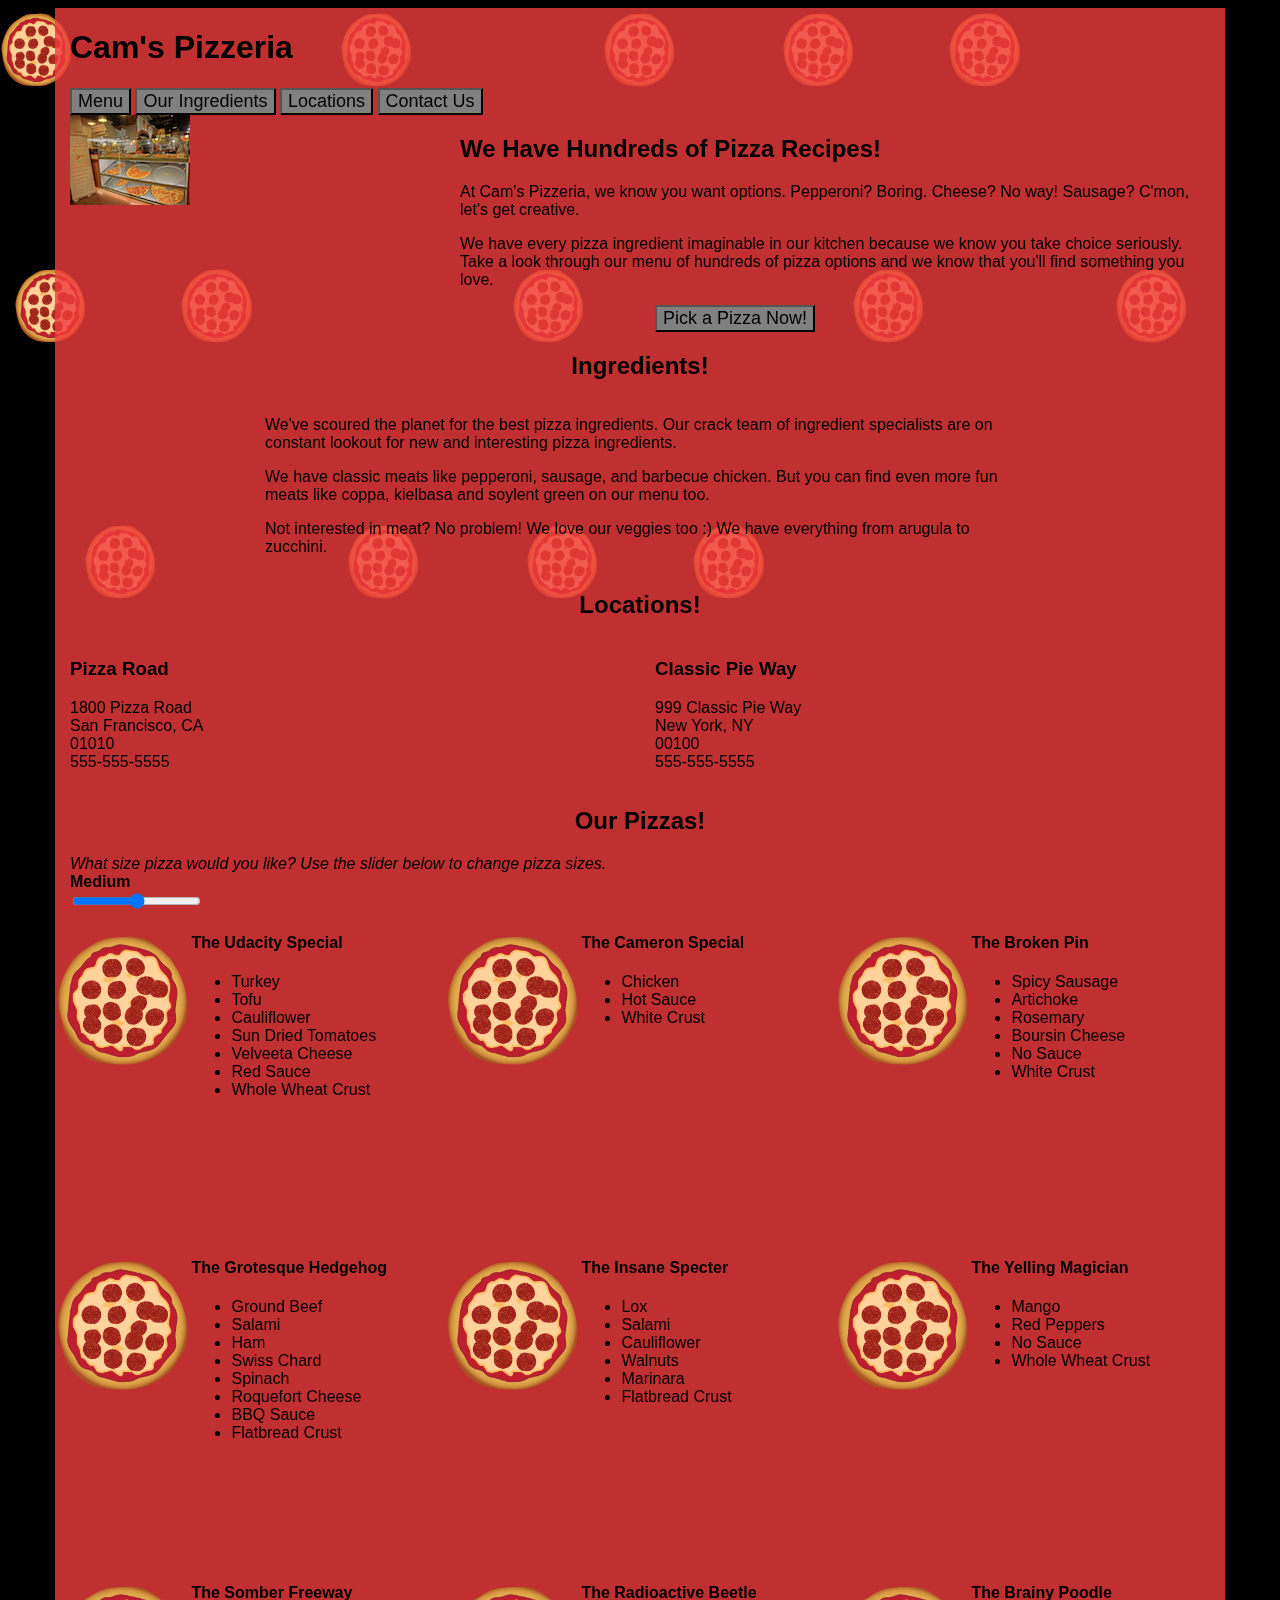
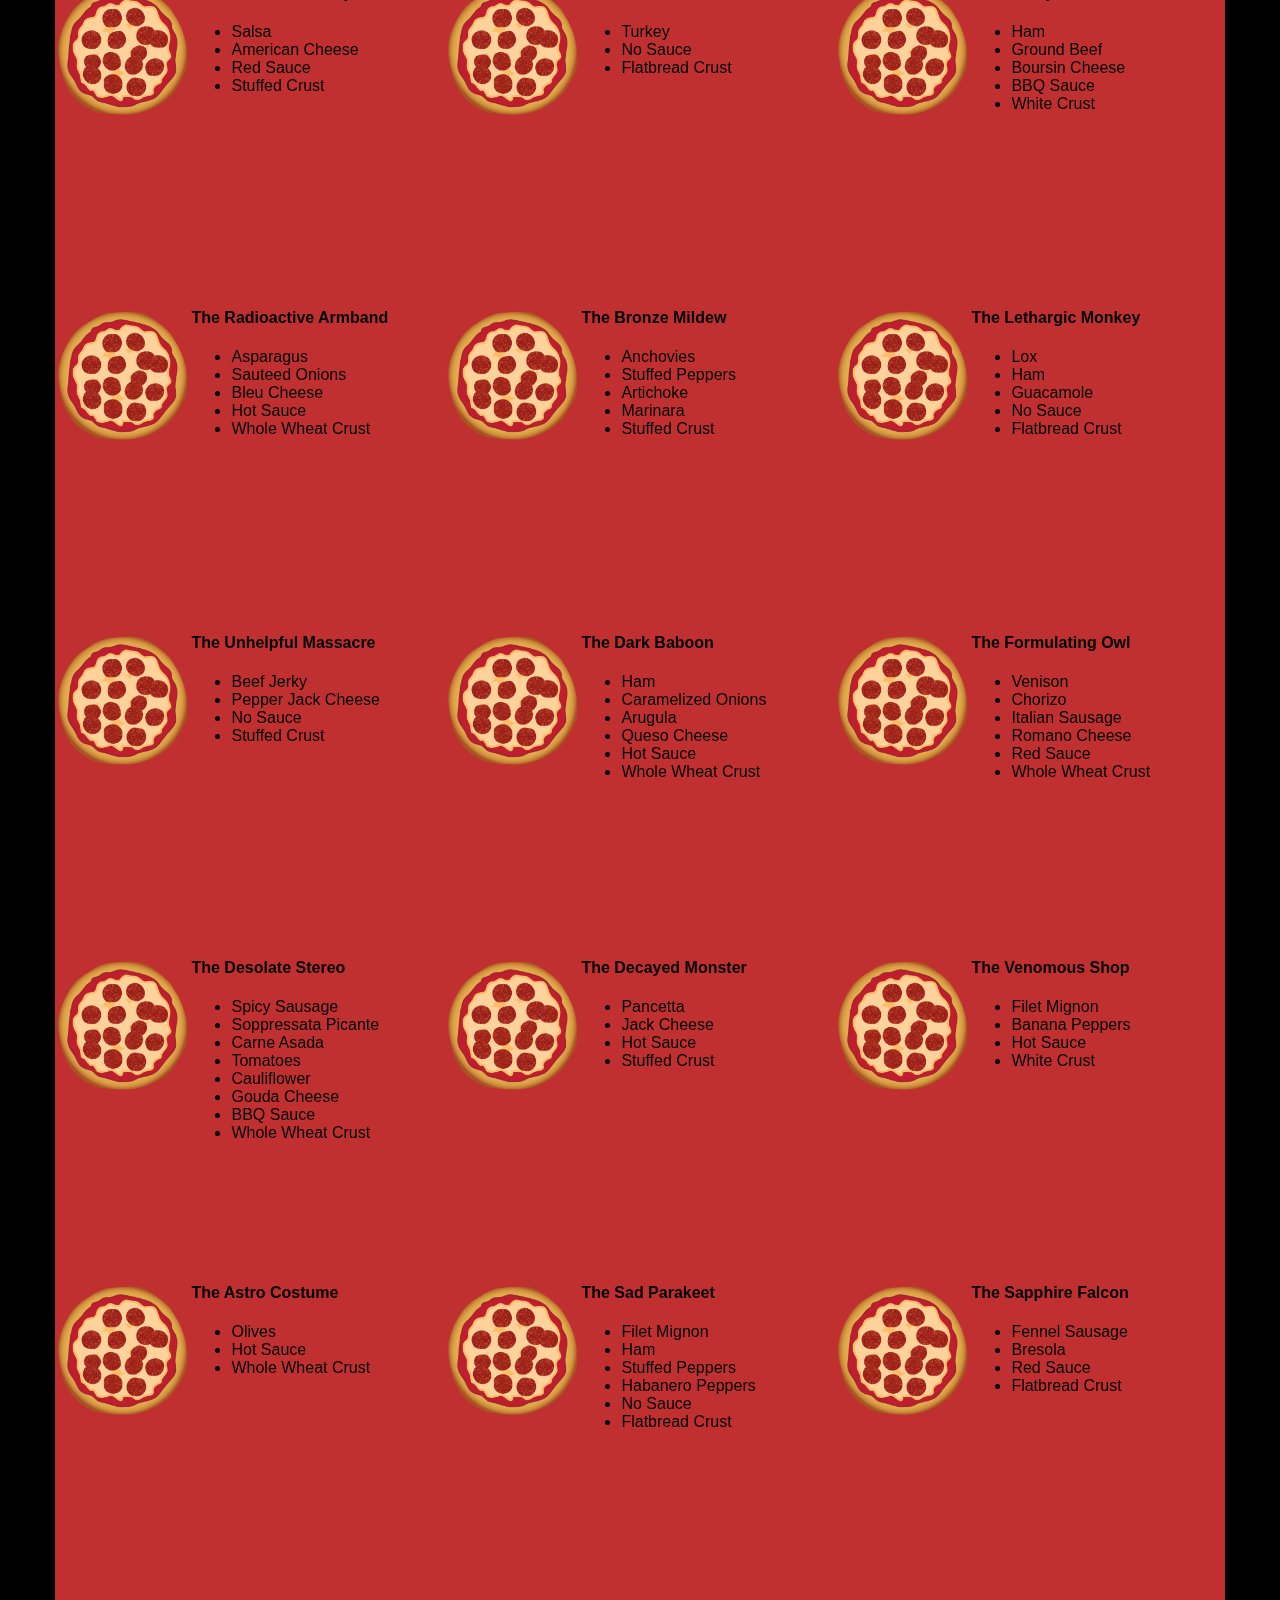
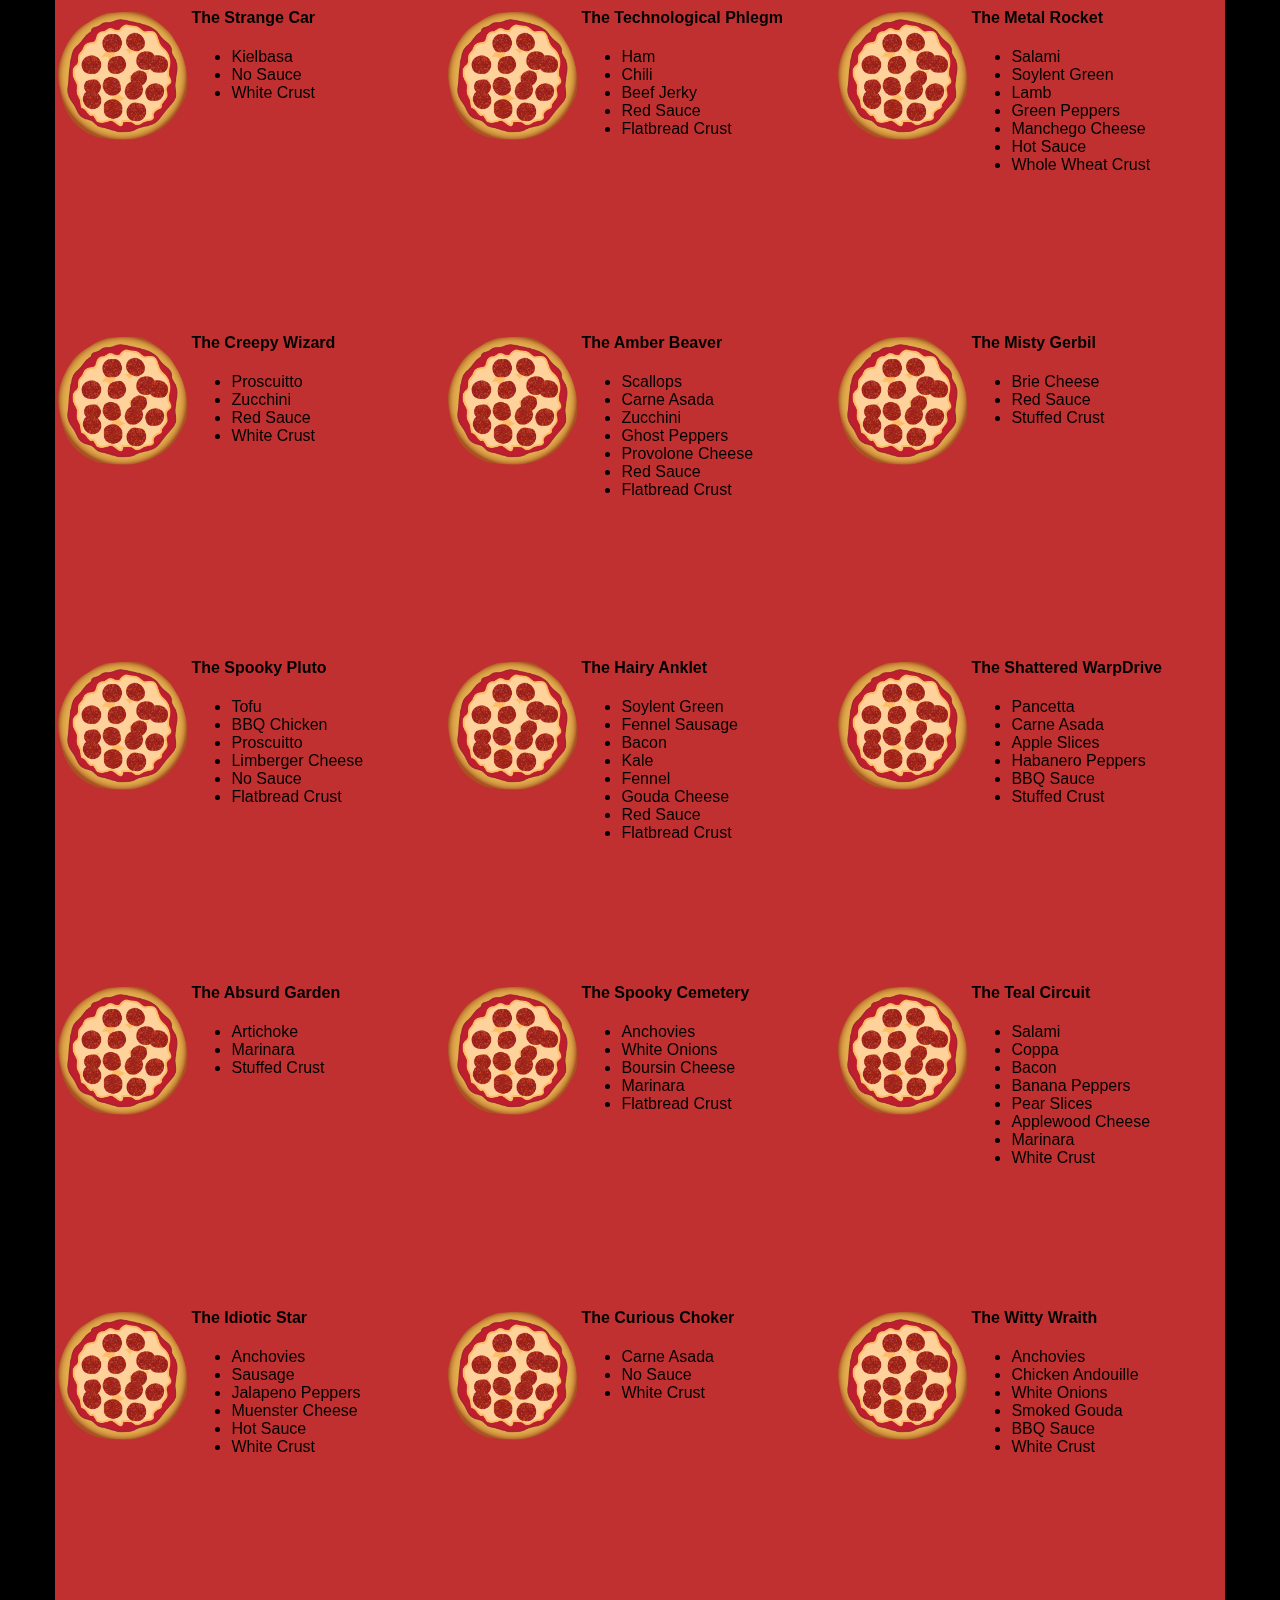
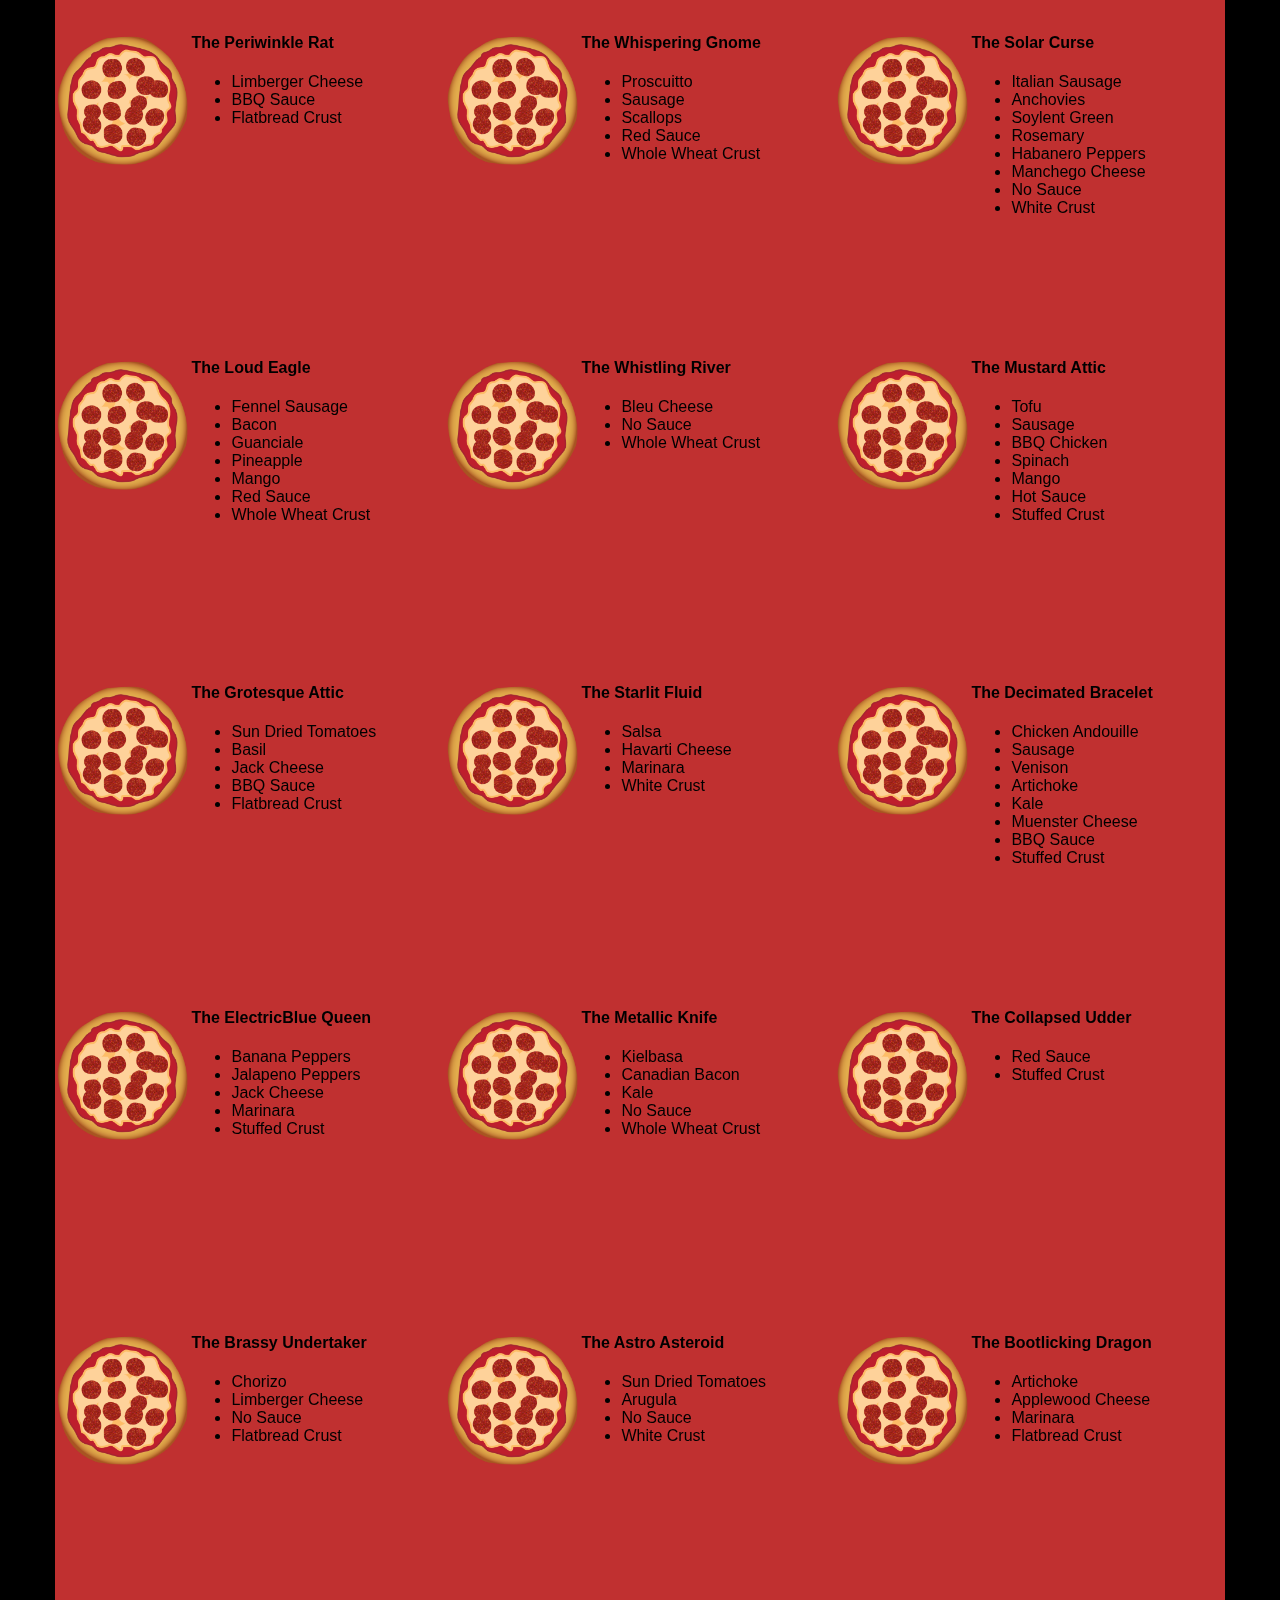
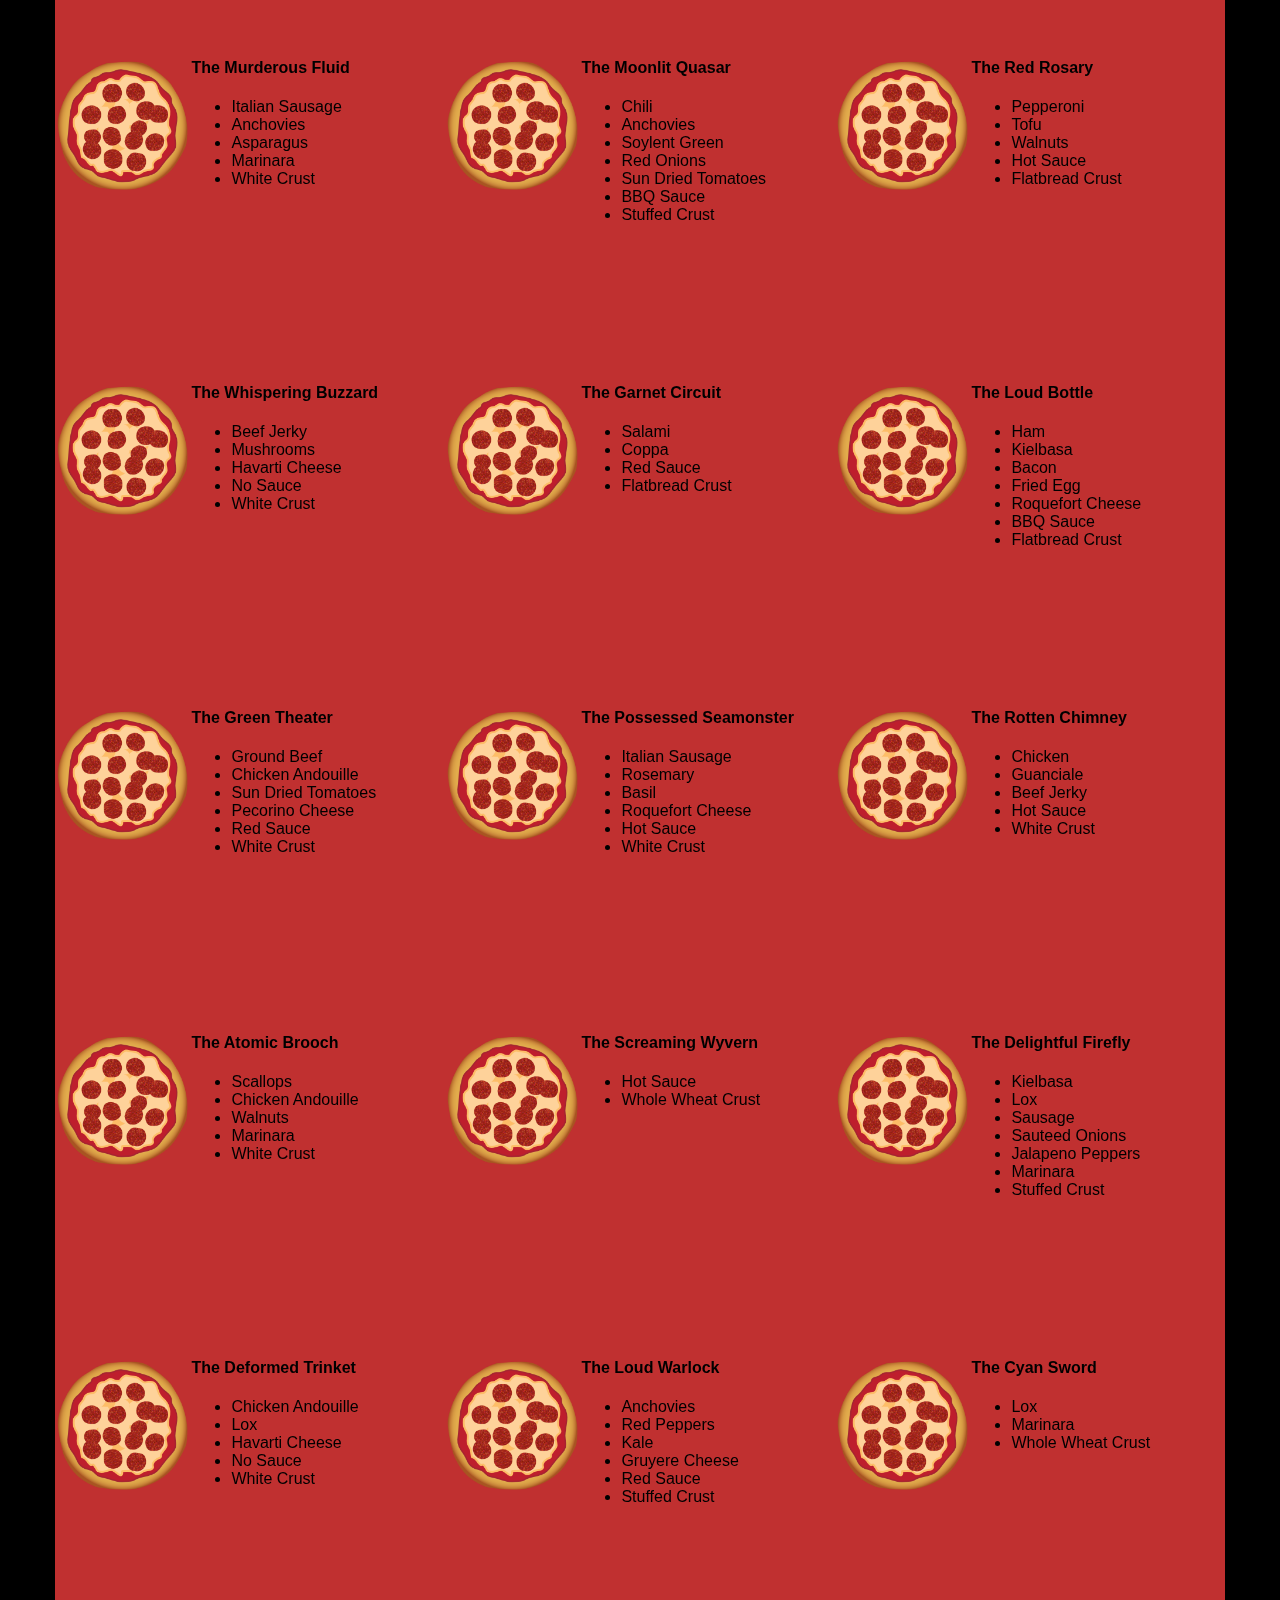
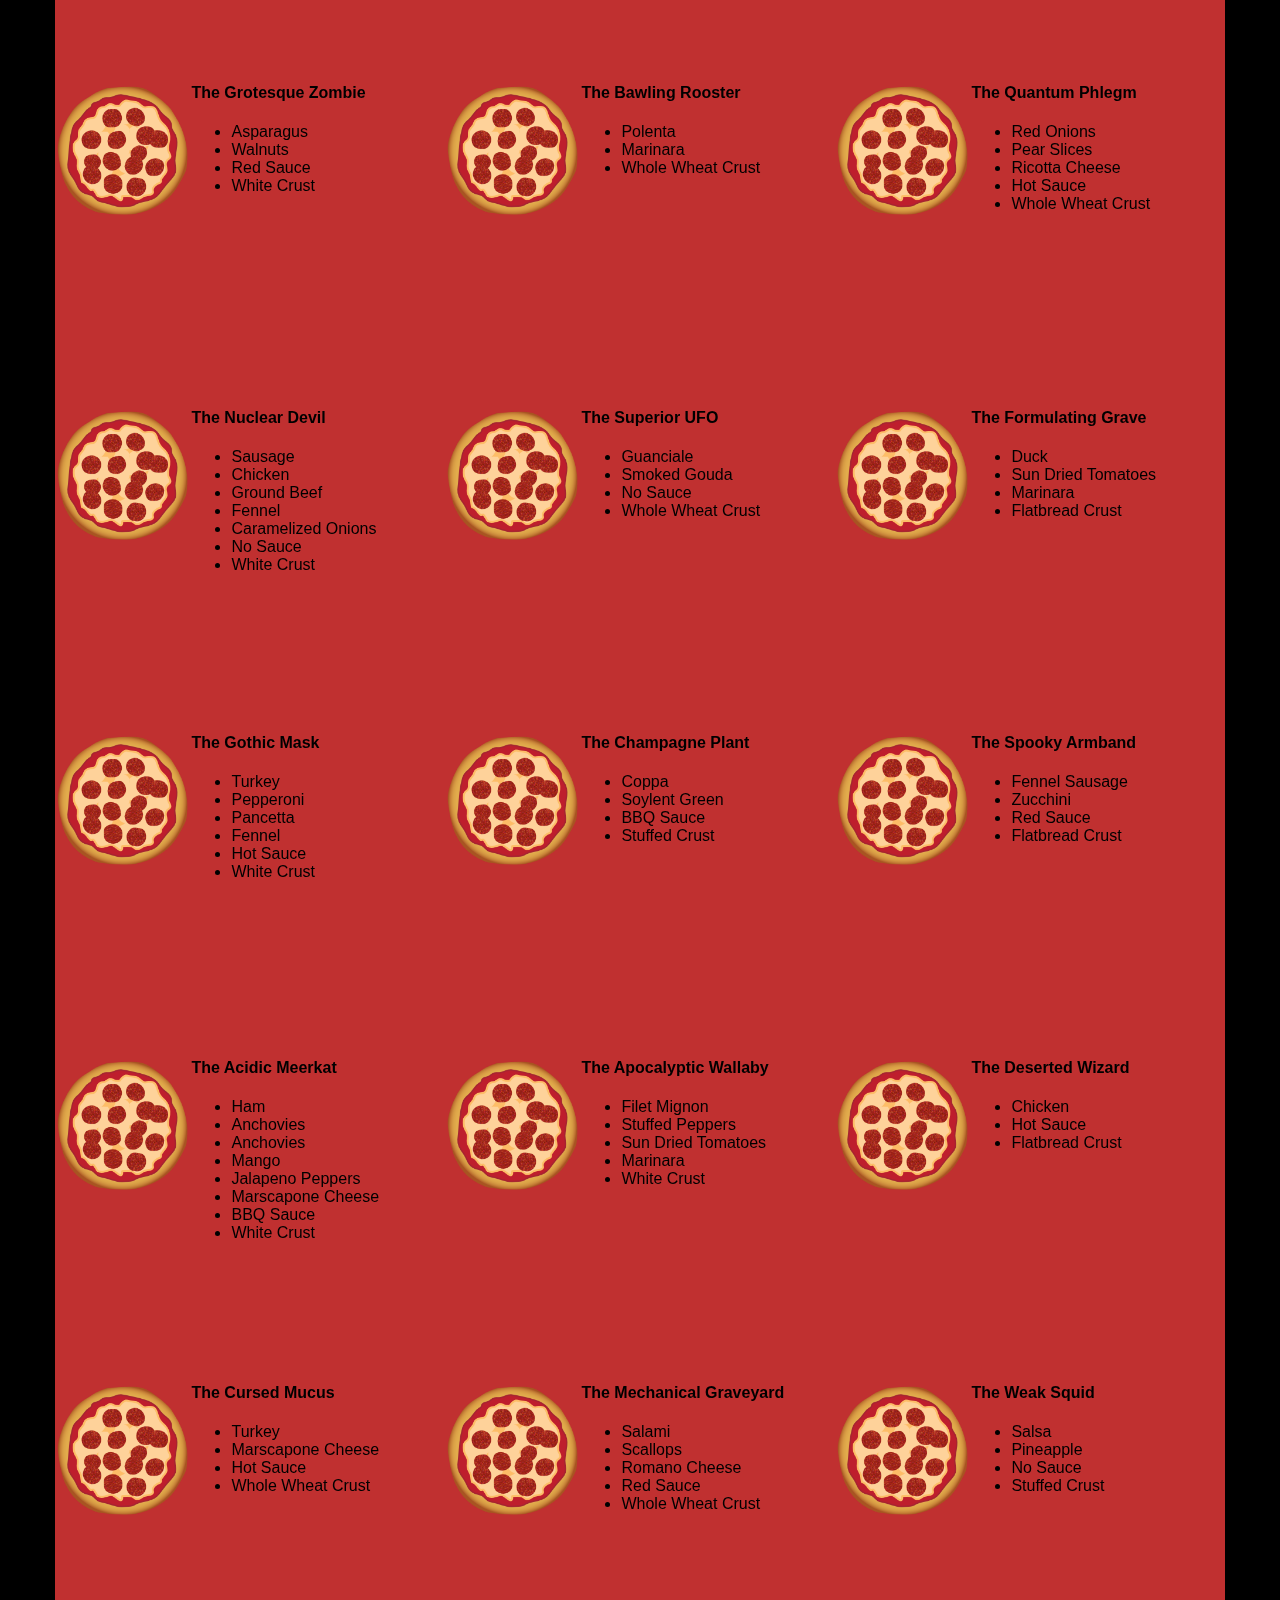
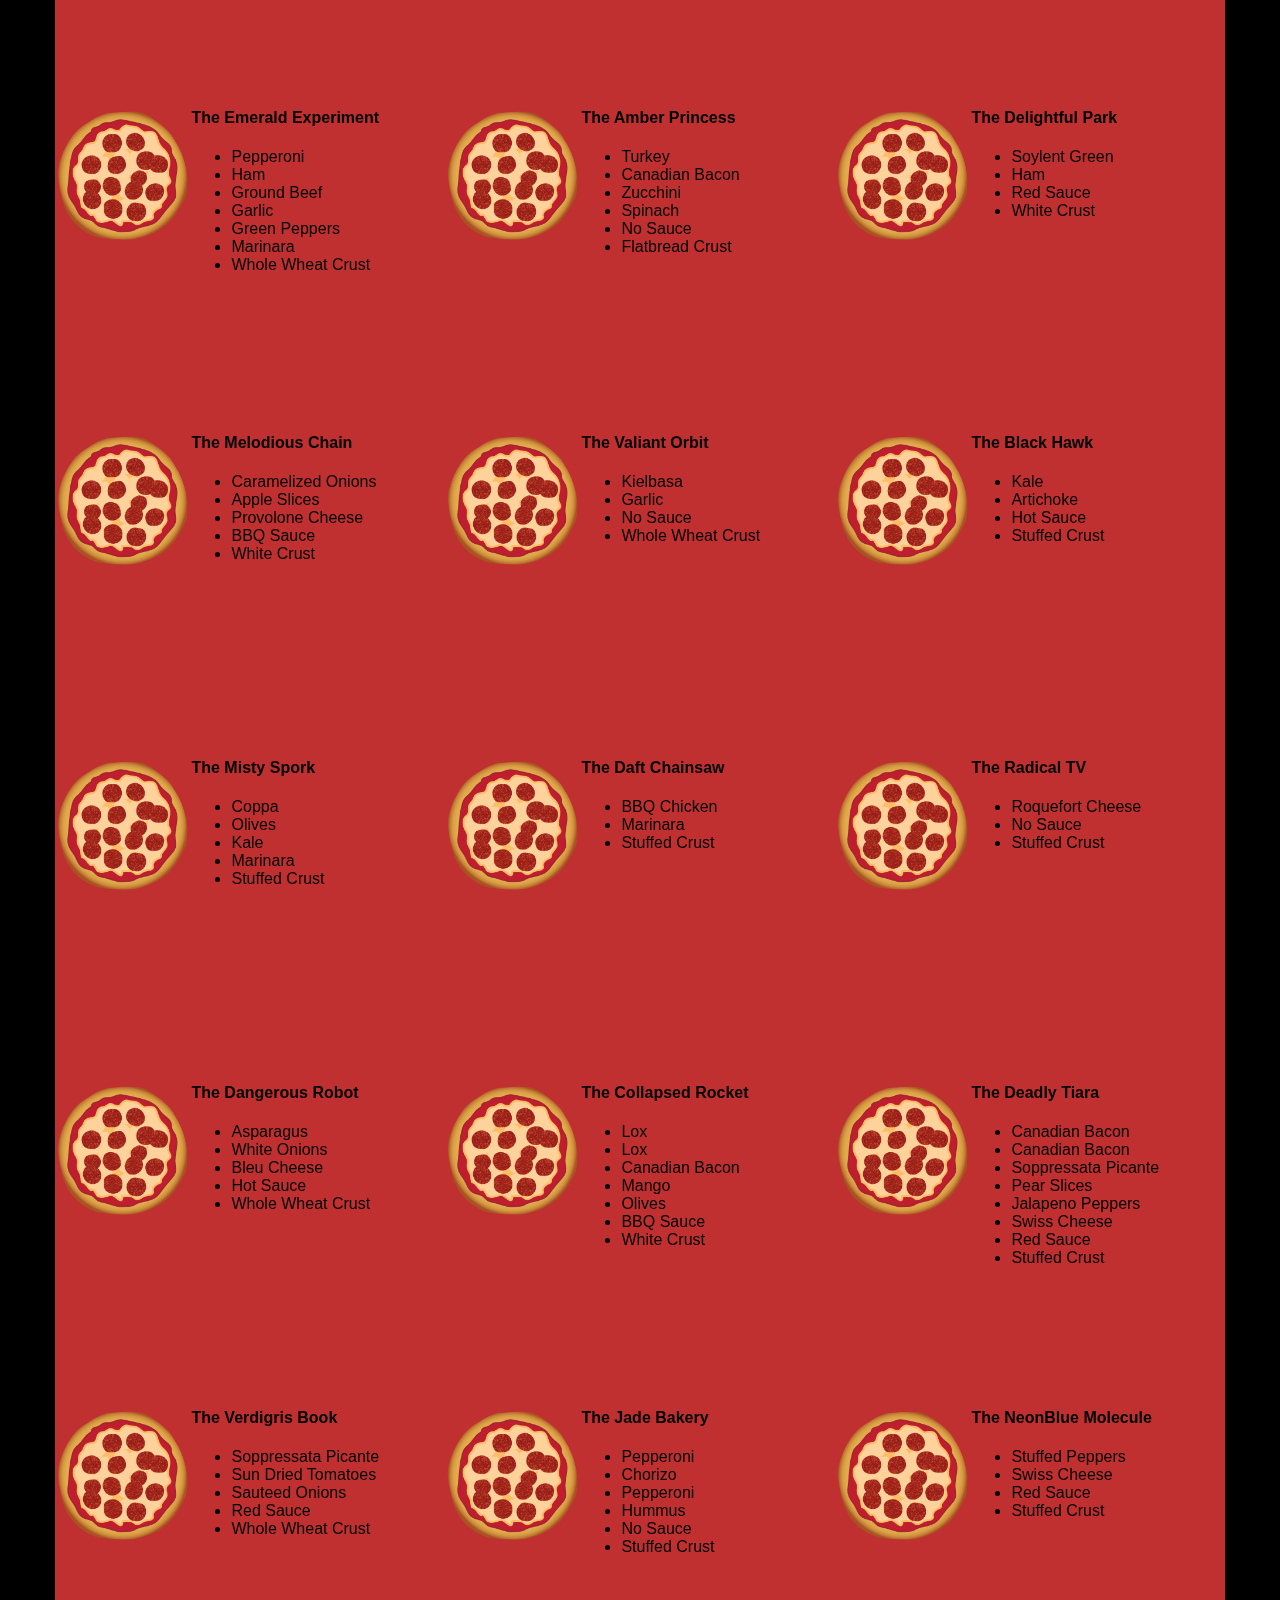
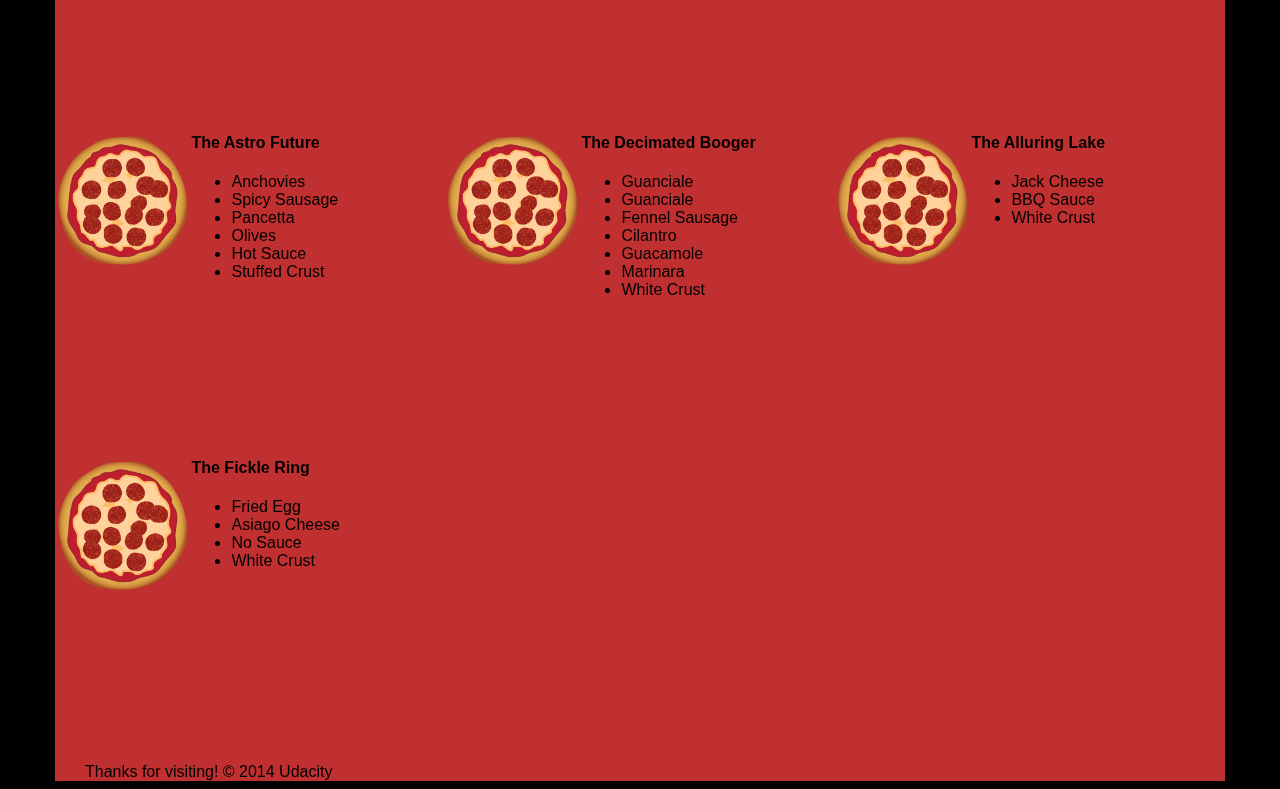
==== views/pizza.html @ f3fbeeb3 "move varibales outside of changePizzaSizes function" ====
<!DOCTYPE HTML>
<html>
<head>
  <meta name="viewport" content="width=device-width, initial-scale=1">
</head>

<body>
  <div class="container">
    <div id="header" class="row">
      <div class="col-md-6">
        <div class="row">
          <div class="col-md-12">
            <h1>Cam's Pizzeria</h1>
            <div class="row">
              <div id="menu" class="col-md-12">
                <form action="#randomPizzas">
                  <input type="submit" value="Menu">
                </form>
                <form action="#ingredients">
                  <input type="submit" value="Our Ingredients">
                </form>
                <form action="#locations">
                  <input type="submit" value="Locations">
                </form>
                <form action="#" onsubmit="alert('Thanks for clicking! This button doesn\'t do anything because this is a fake pizzeria :\)')">
                  <input type="submit" value="Contact Us">
                </form>
              </div>
            </div>
          </div>
        </div>
      </div>
      <div id="movingPizzas1" class="col-md-6">
      </div>
    </div>
    <div id="callToAction" class="row">
      <div class="col-md-4">
        <img src="images/pizzeria.jpg" class="img-responsive"> <!-- Image credit to: http://commons.wikimedia.org/wiki/File:HK_TST_night_%E5%98%89%E8%98%AD%E9%81%93_Granville_Road_restaurant_Paisano's_Pizzeria_pizza_Dec-2013.JPG -->
      </div>
      <div class="col-md-8">
        <div class="row">
          <div class="col-md-12">
            <h2>We Have Hundreds of Pizza Recipes!</h2>
            <p>At Cam's Pizzeria, we know you want options. Pepperoni? Boring. Cheese? No way! Sausage? C'mon, let's get creative.</p>

            <p>We have every pizza ingredient imaginable in our kitchen because we know you take choice seriously. Take a look through our menu of hundreds of pizza options and we know that you'll find something you love.</p>
          </div>
        </div>
        <div class="row">
          <div class="col-md-6 col-md-push-3">
            <form action="#randomPizzas">
              <input type="submit" value="Pick a Pizza Now!">
            </form>
          </div>
        </div>
      </div>
    </div>
    <div id="ingredients" class="row">
      <div class="col-md-8 col-md-push-2">
        <div class="row">
          <div class="col-md-12 centered">
            <h2>Ingredients!</h2>
          </div>
        </div>
        <div class="row">
          <div class="col-md-12">
            <p>We've scoured the planet for the best pizza ingredients. Our crack team of ingredient specialists are on constant lookout for new and interesting pizza ingredients.</p>

            <p>We have classic meats like pepperoni, sausage, and barbecue chicken. But you can find even more fun meats like coppa, kielbasa and soylent green on our menu too.</p>

            <p>Not interested in meat? No problem! We love our veggies too :) We have everything from arugula to zucchini.</p>
          </div>
        </div>
      </div>
    </div>
    <div id="locations" class="row">
      <div class="col-md-12">
        <h2 style="text-align: center">Locations!</h2>
        <div class="row">
          <div class="col-md-6">
            <h3>Pizza Road</h3>
            <p>1800 Pizza Road<br>San Francisco, CA<br>01010<br>555-555-5555</p>
          </div>
          <div class="col-md-6">
            <h3>Classic Pie Way</h3>
            <p>999 Classic Pie Way<br>New York, NY<br>00100<br>555-555-5555</p>
          </div>
        </div>
      </div>
    </div>
    <div id="pizzaGenerator" class="row">
      <div class="col-md-12">
        <h2 style="text-align: center">Our Pizzas!</h2>
        <div class="row">
          <div class="col-md-12">
            <em>What size pizza would you like? Use the slider below to change pizza sizes.</em>
          </div>
          <div id="pizzaSize" class="col-md-6">Medium</div>
          <div class="col-md-12">
            <input id="sizeSlider" type="range" min="1" max="3" value="2" step="1" onchange="resizePizzas(this.value)"></input>
          </div>
        </div>
        <div id="randomPizzas" class="row">
          <div id="pizza0" class="randomPizzaContainer" style="width:33.33%; height: 325px;">
            <div style="width:35%">
              <img src="images/pizza.png" class="img-responsive">
            </div>
            <div style="width:65%">
              <h4>The Udacity Special</h4>
              <ul>
                <li>Turkey</li>
                <li>Tofu</li>
                <li>Cauliflower</li>
                <li>Sun Dried Tomatoes</li>
                <li>Velveeta Cheese</li>
                <li>Red Sauce</li>
                <li>Whole Wheat Crust</li>
              </ul>
            </div>
          </div>
          <div id="pizza1" class="randomPizzaContainer" style="width:33.33%; height: 325px;">
            <div style="width:35%">
              <img src="images/pizza.png" class="img-responsive">
            </div>
            <div style="width:65%">
              <h4>The Cameron Special</h4>
              <ul>
                <li>Chicken</li>
                <li>Hot Sauce</li>
                <li>White Crust</li>
              </ul>
            </div>
          </div>
        </div>
      </div>
    </div>
    <div id="footer" class="col-md-12">Thanks for visiting! &copy; 2014 Udacity</div>
  </div>
  <script async type="text/javascript" src="js/main.js"></script>
  <style>/** {
    outline: 1px solid red !important;
  }*/
  * {
    -webkit-box-sizing: border-box;
    -moz-box-sizing: border-box;
    -box-sizing: border-box;
  }

  body {
    font-family: "Trebuchet MS", Helvetica, sans-serif;
    background: black;
  }

  input {
    background: grey;
    font-size: 18px;
  }

  form {
    display: inline-block;
  }

  .centered {
    text-align: center;
  }

  #pizzaSize {
    font-weight: 800;
  }

  .mover {
    position: fixed;
    width: 256px;
    z-index: -1;
  }

  .randomPizzaContainer {
    float: left;
    display: flex;
  }

  .randomPizzaContainer:after {
    content: "";
    display: table;
    clear:both;
  }

   .container {
    background-color: rgba(240, 60, 60, 0.8);
  }</style>
  <link rel="stylesheet" href="css/bootstrap-grid.css">
</body>


</html>
</html>
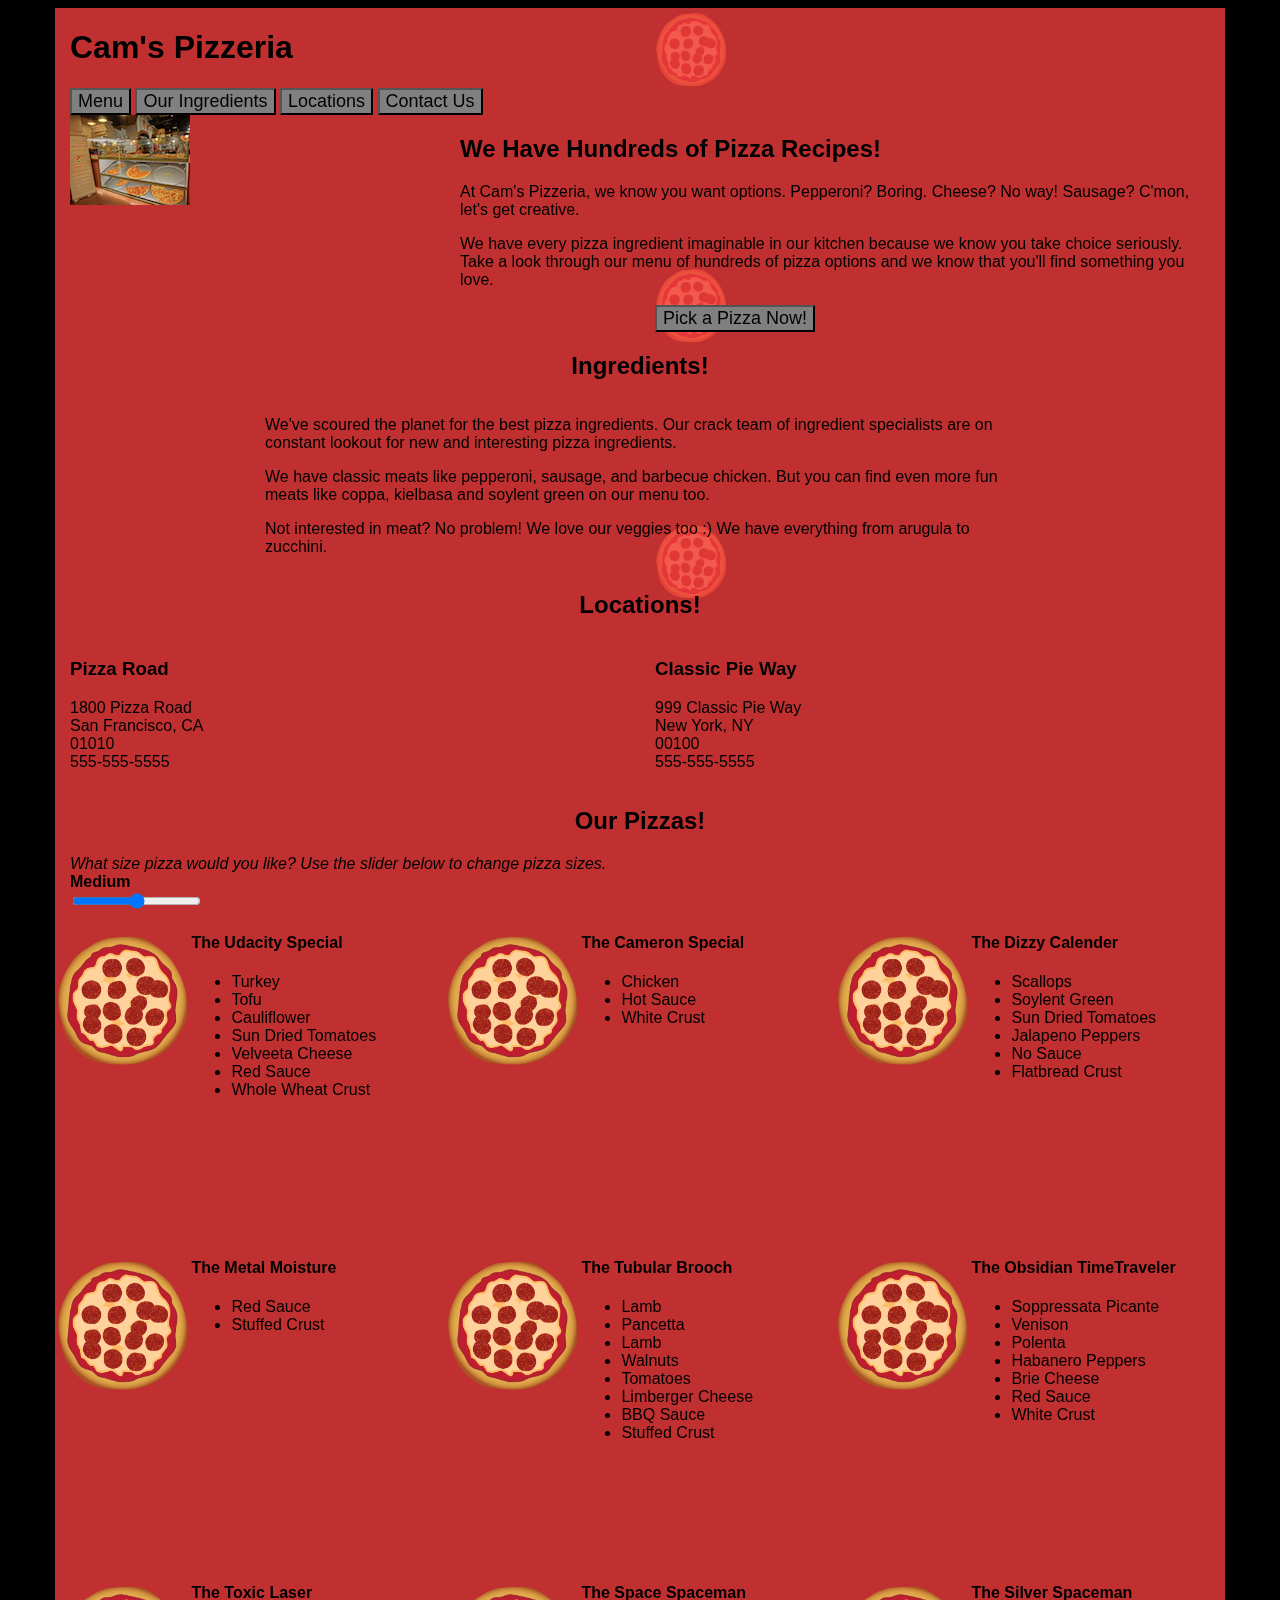
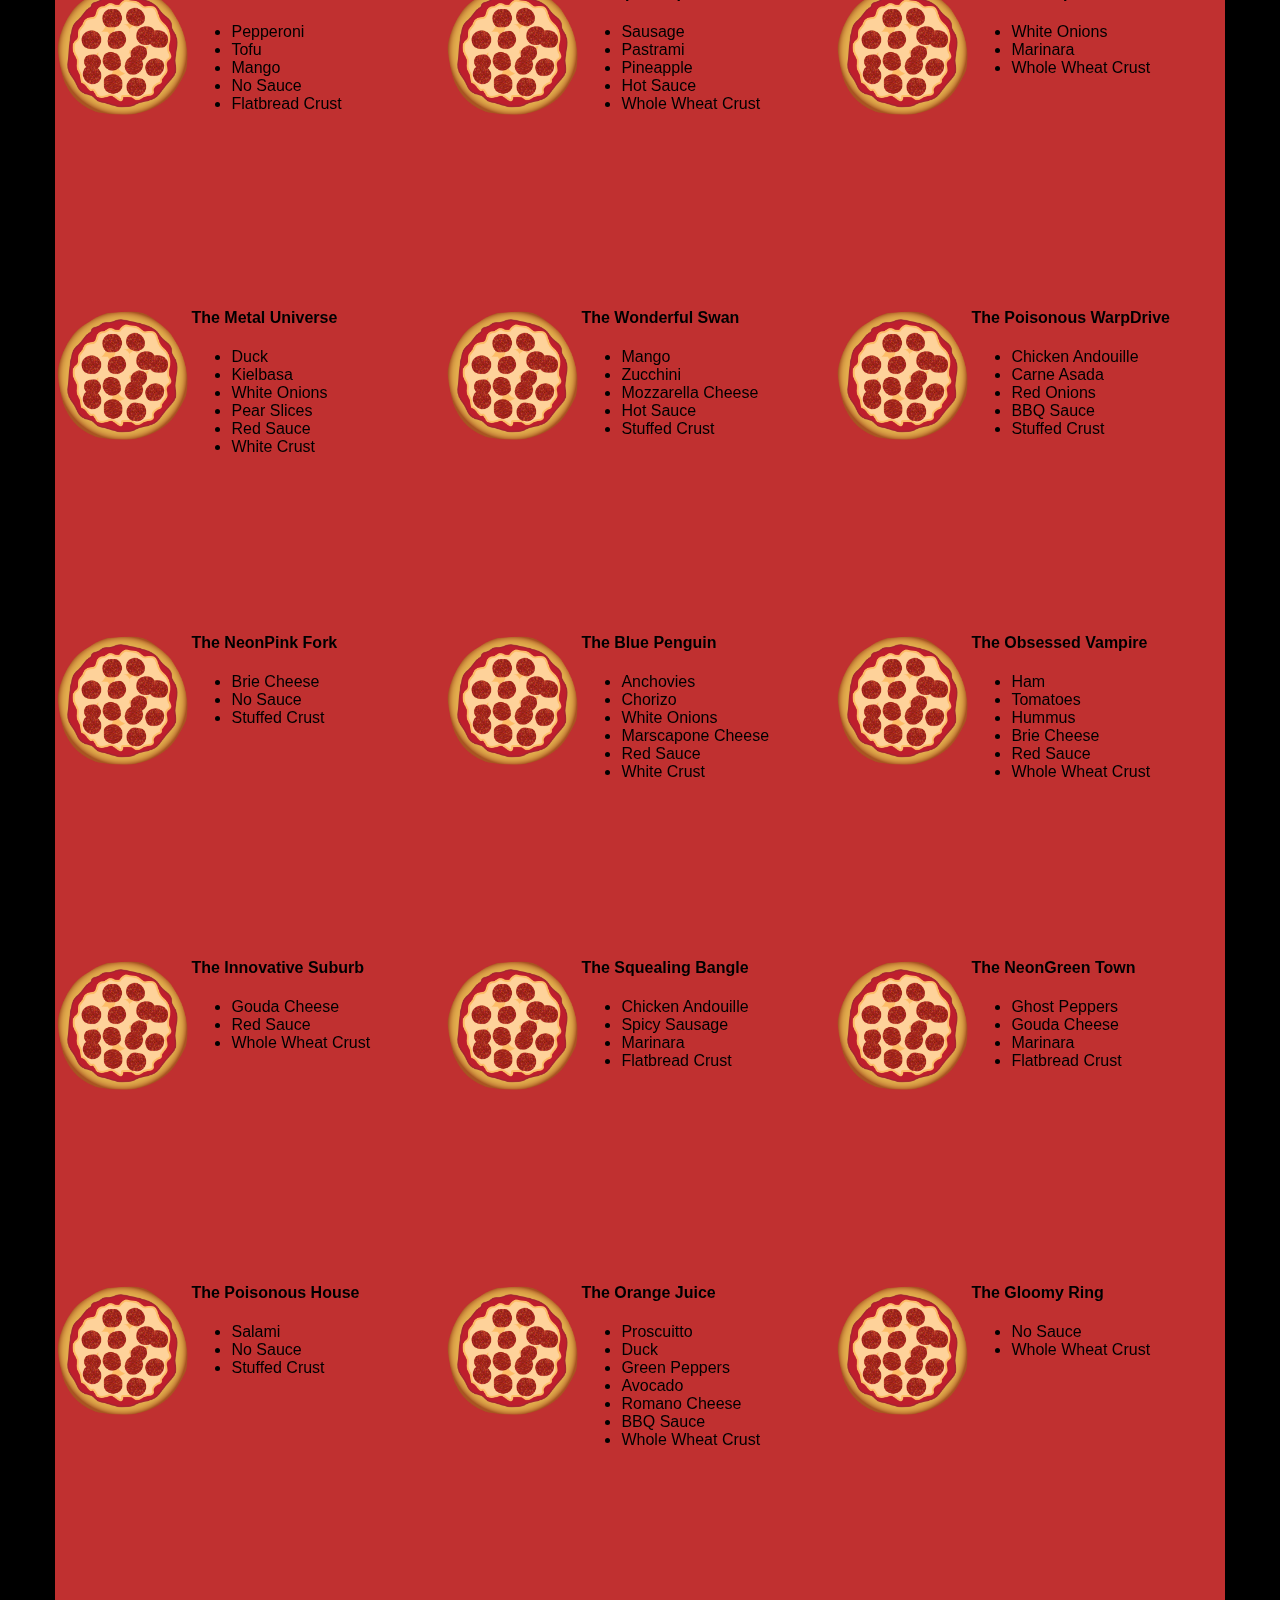
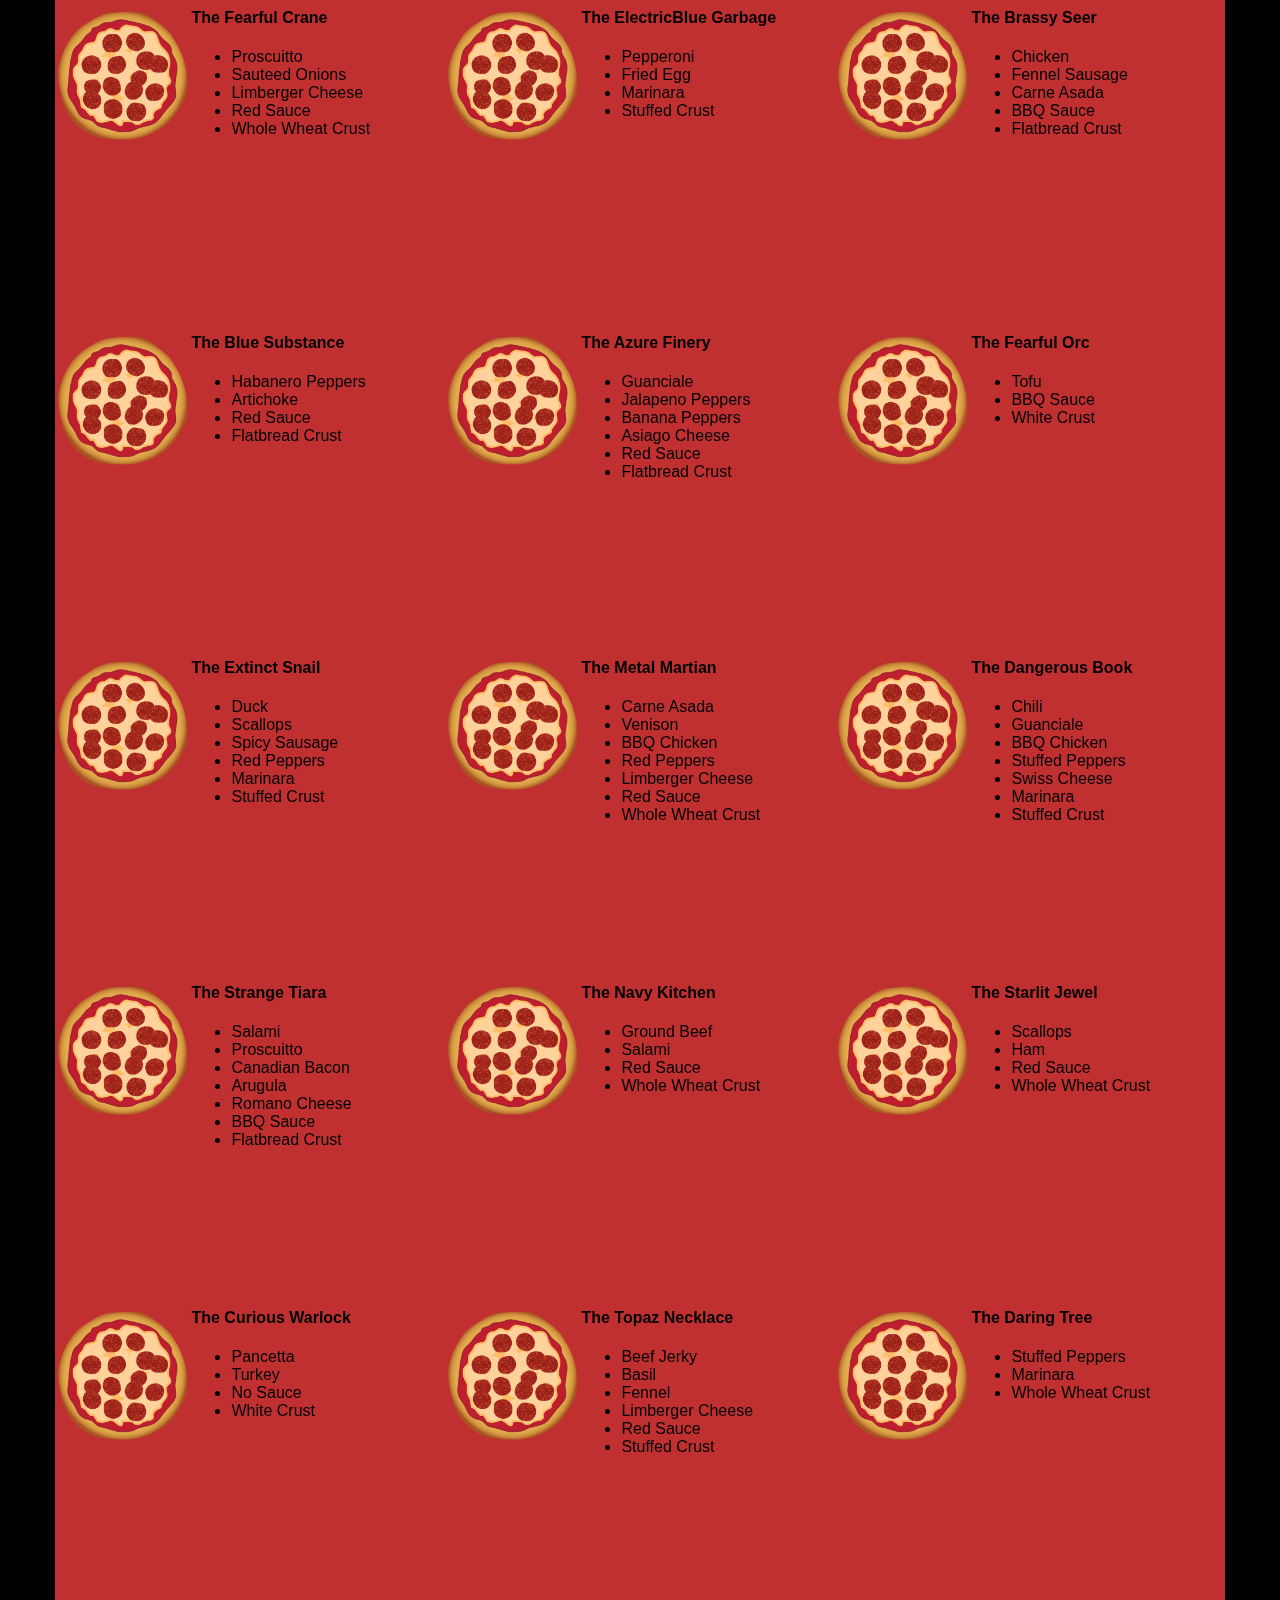
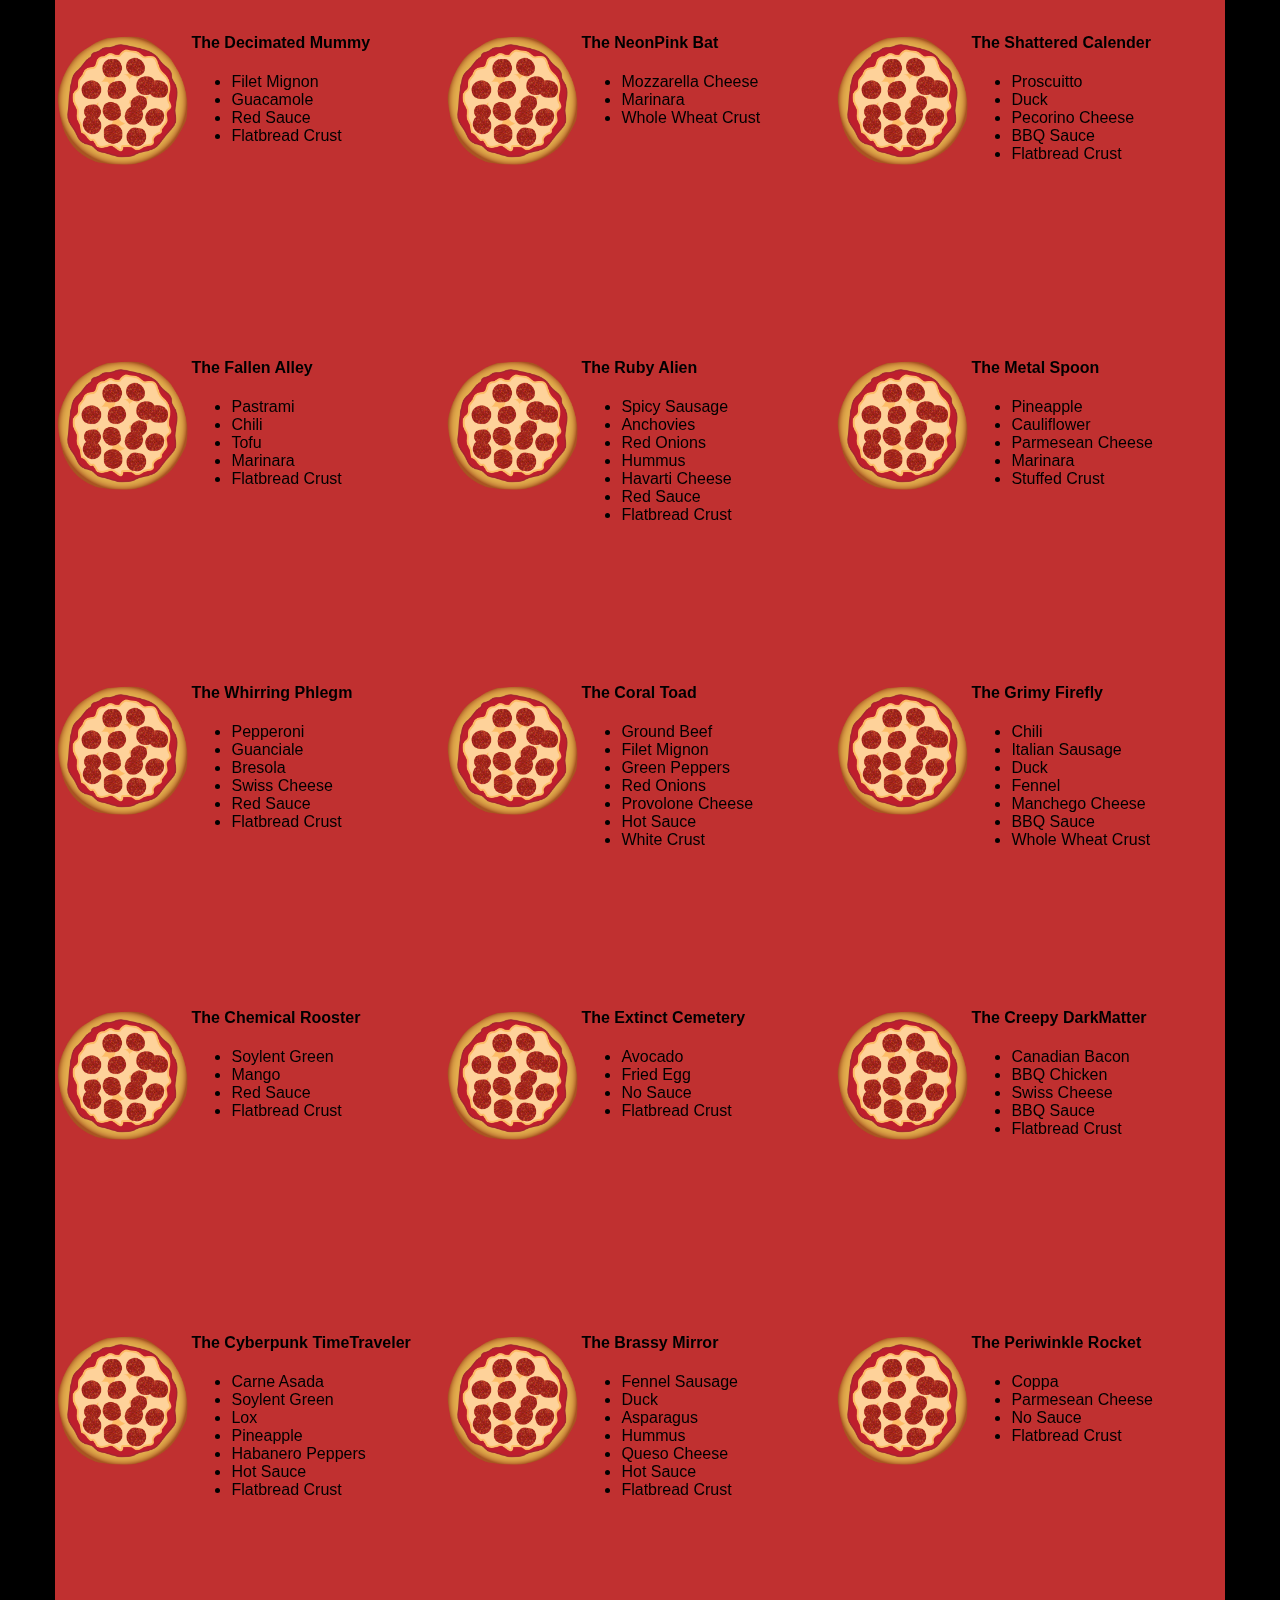
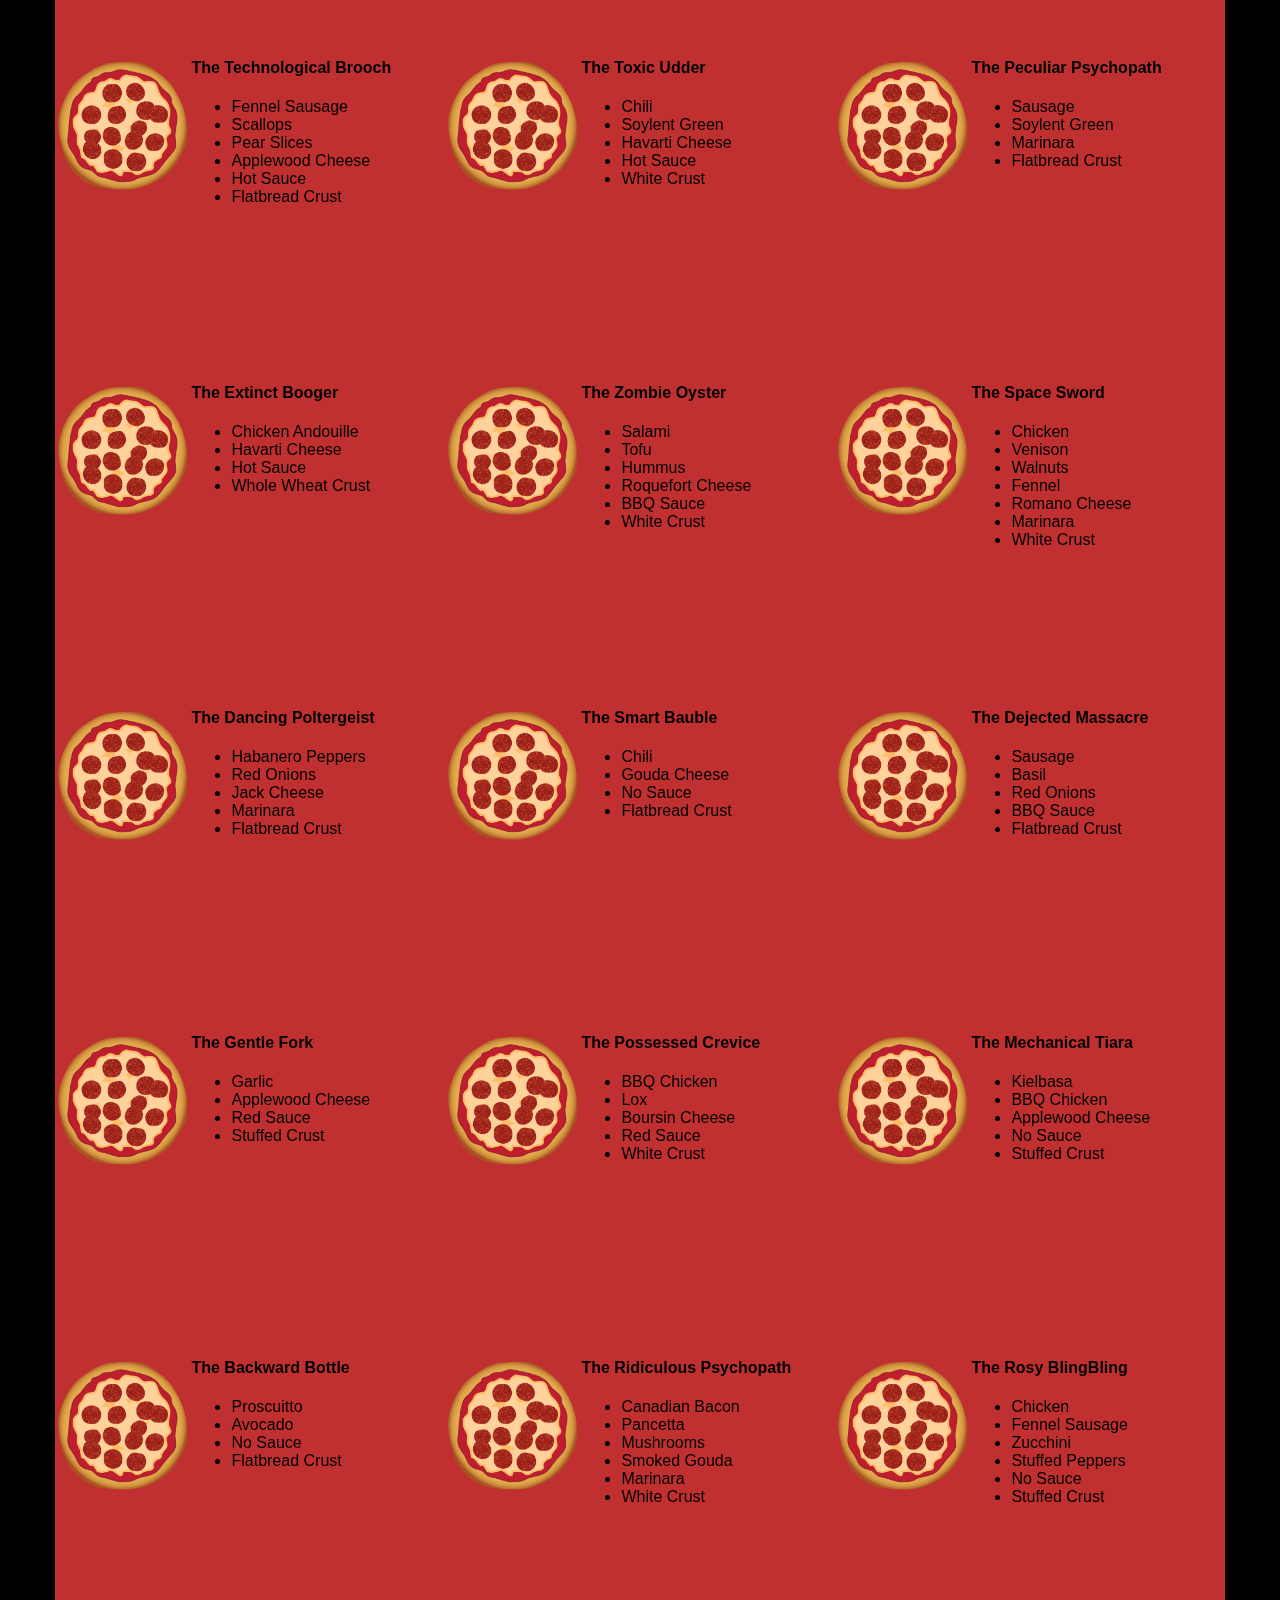
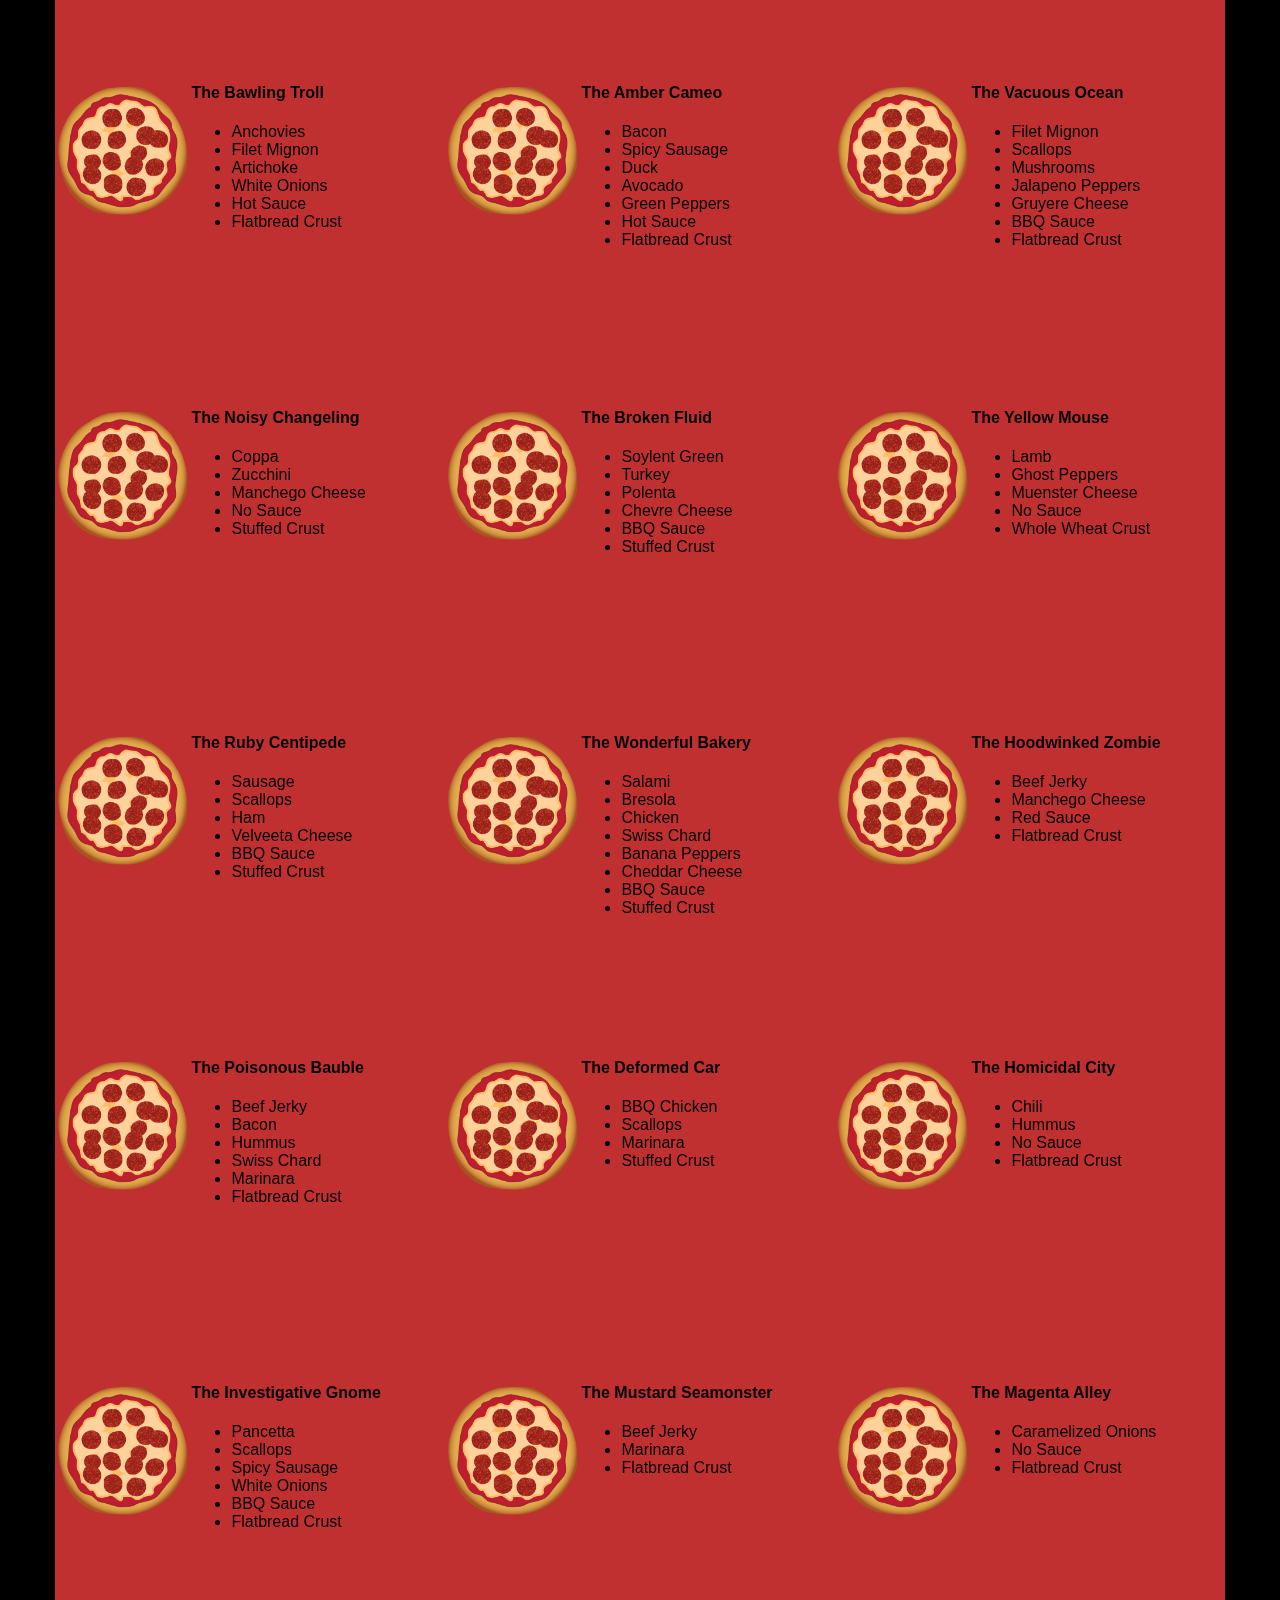
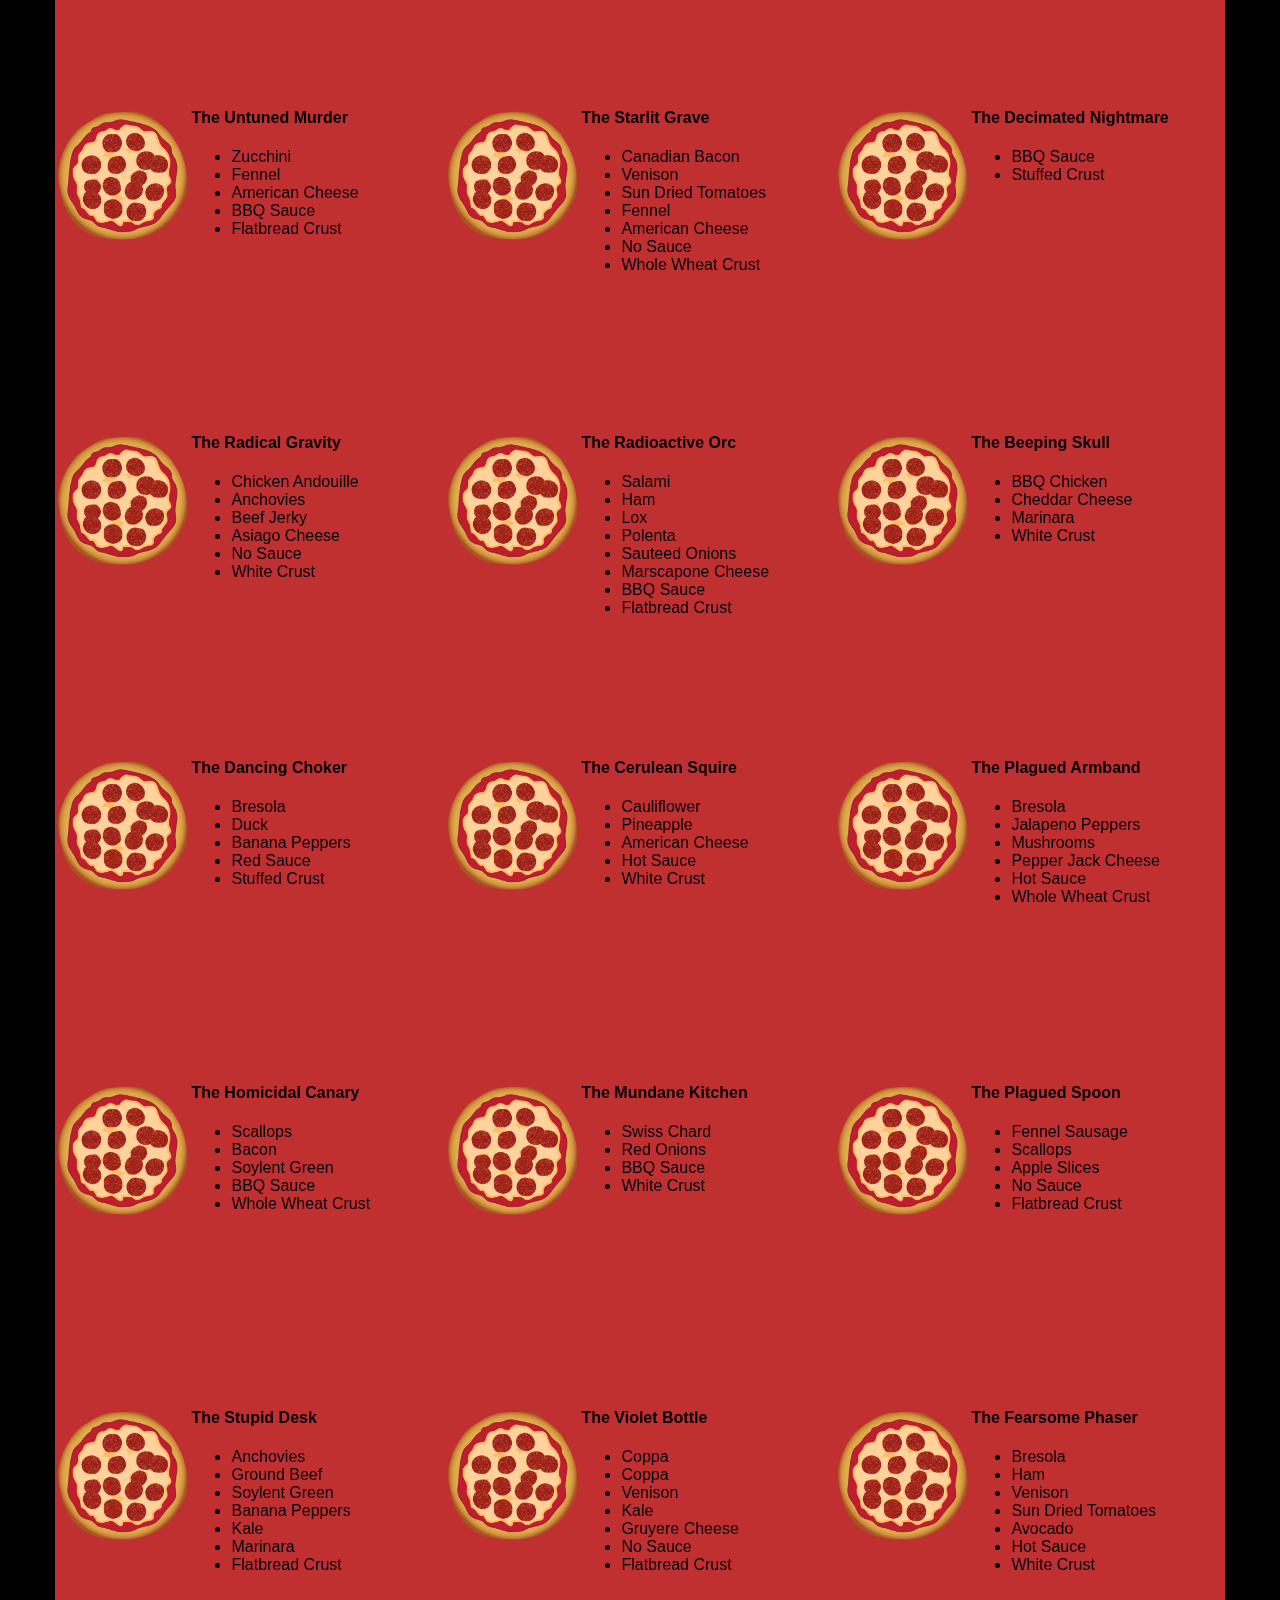
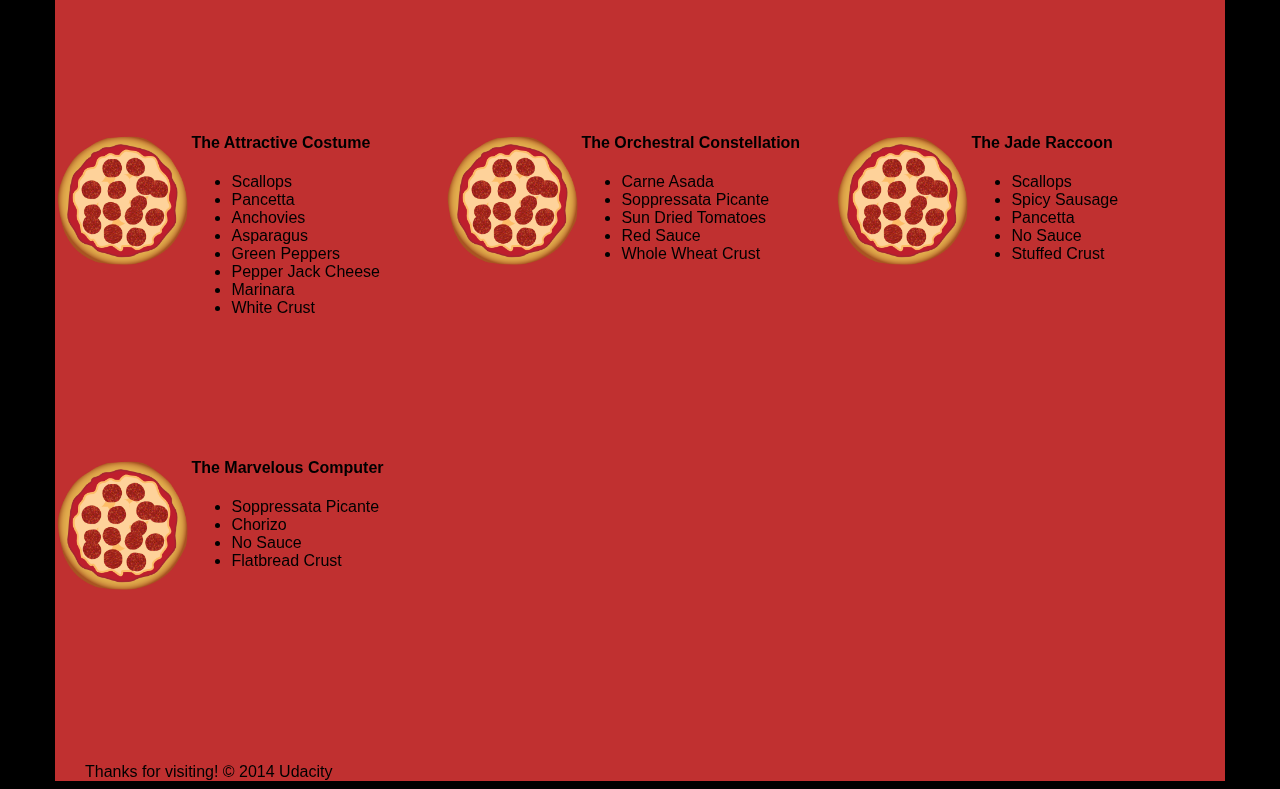
==== commit c15a5026: "update" ====
--- a/views/pizza.html
+++ b/views/pizza.html
@@ -193,4 +193,3 @@
 
 
 </html>
-</html>
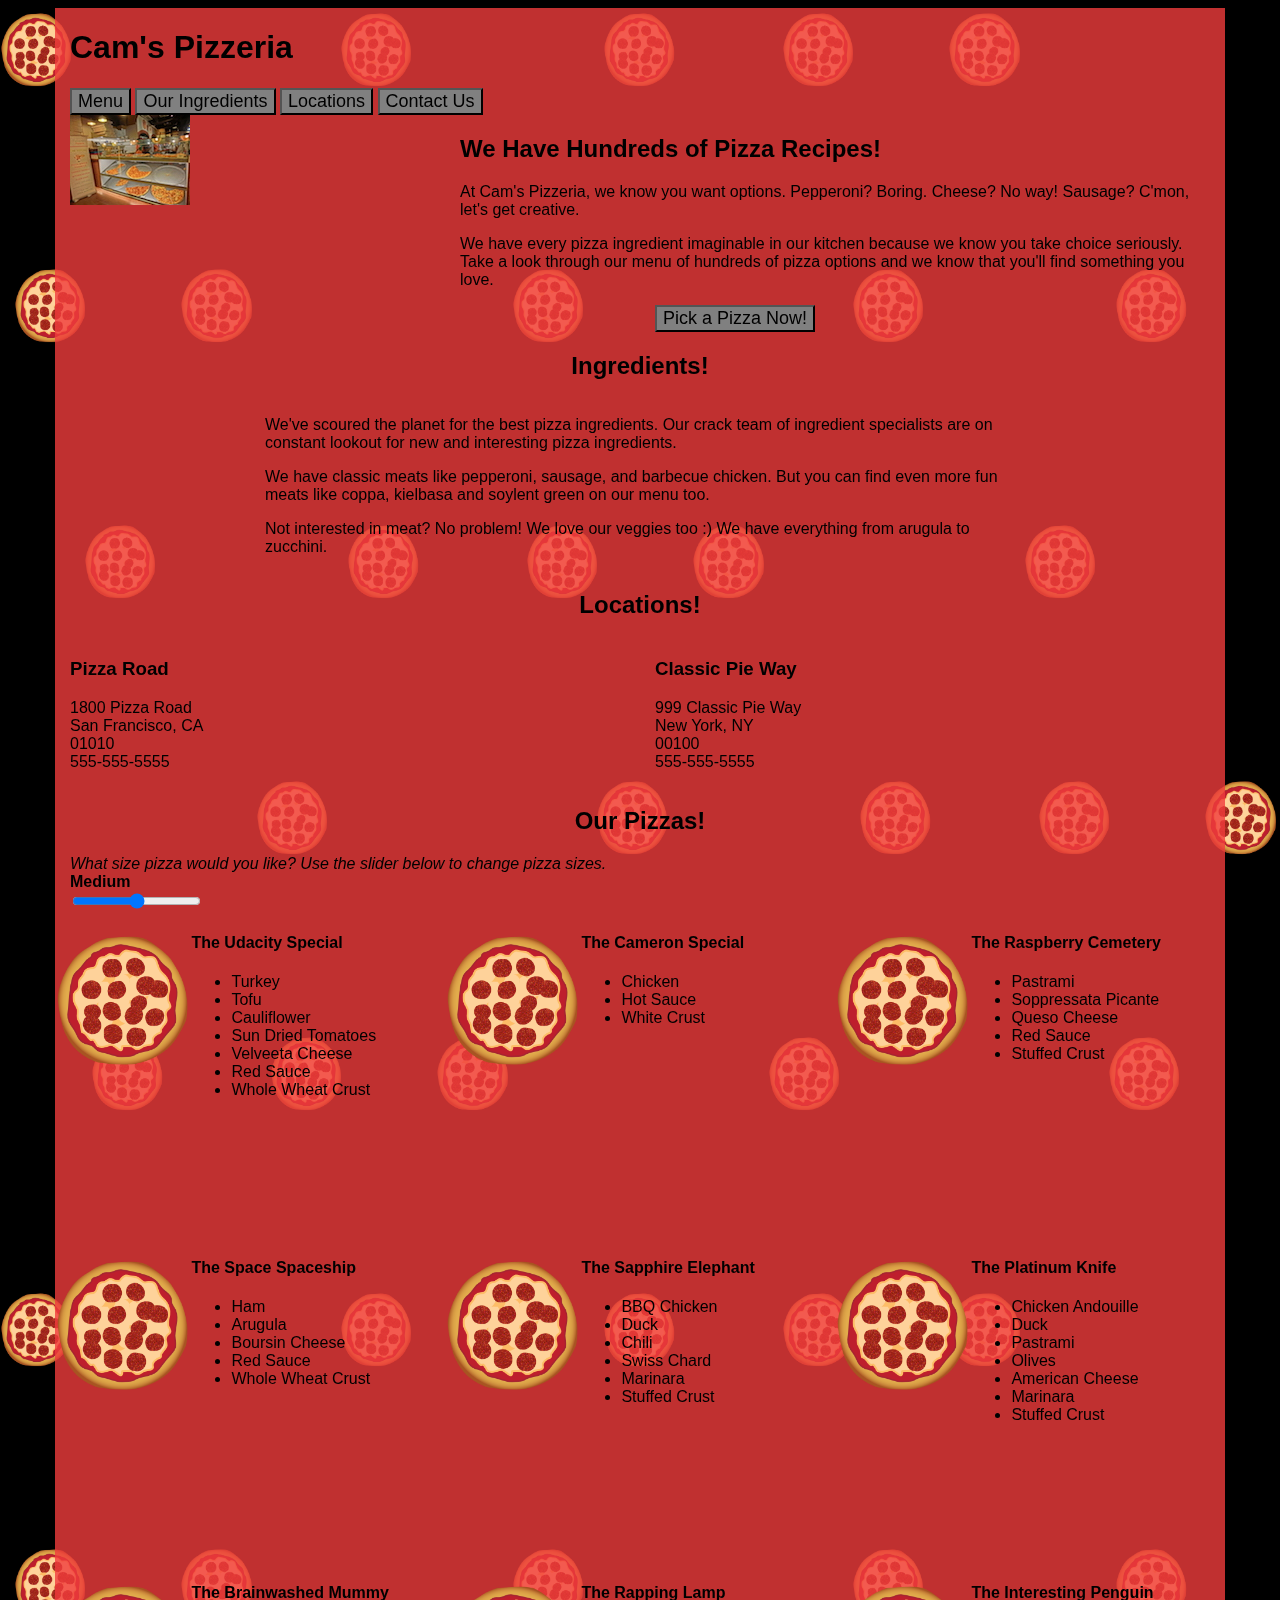
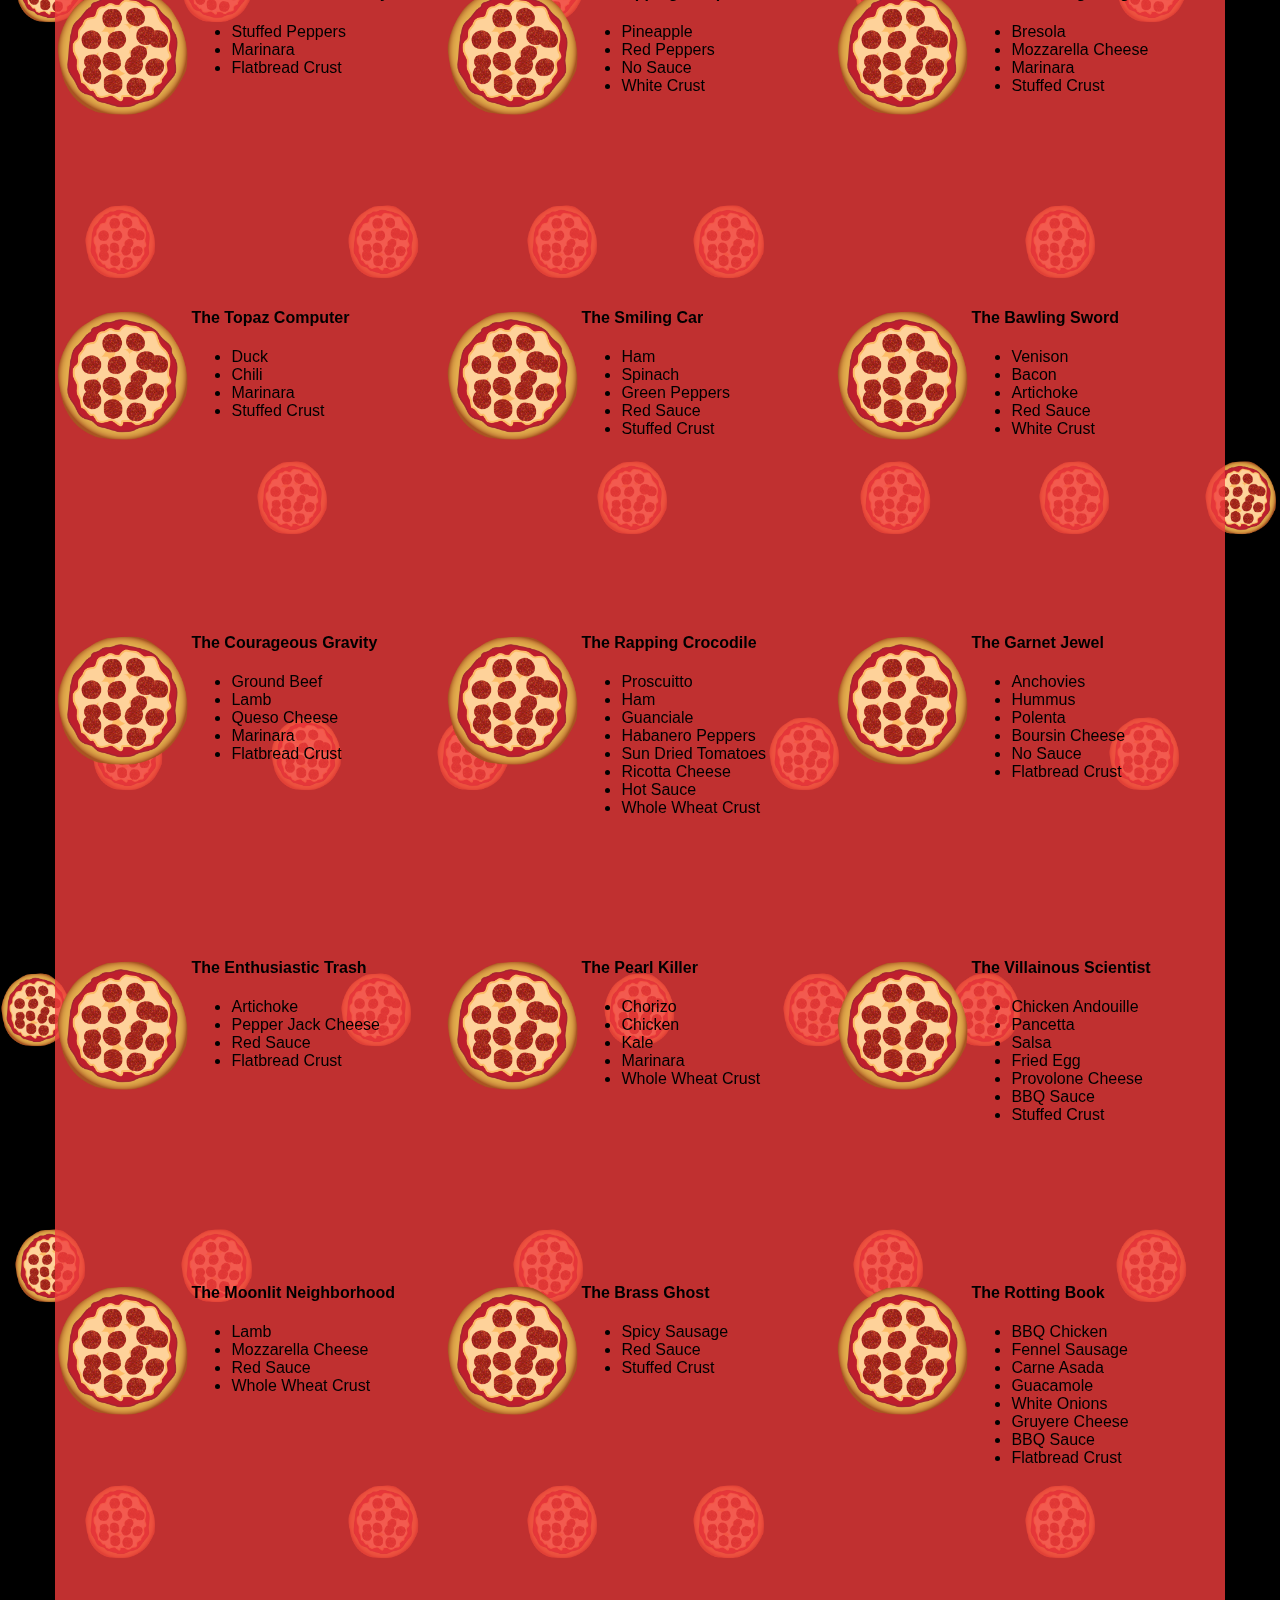
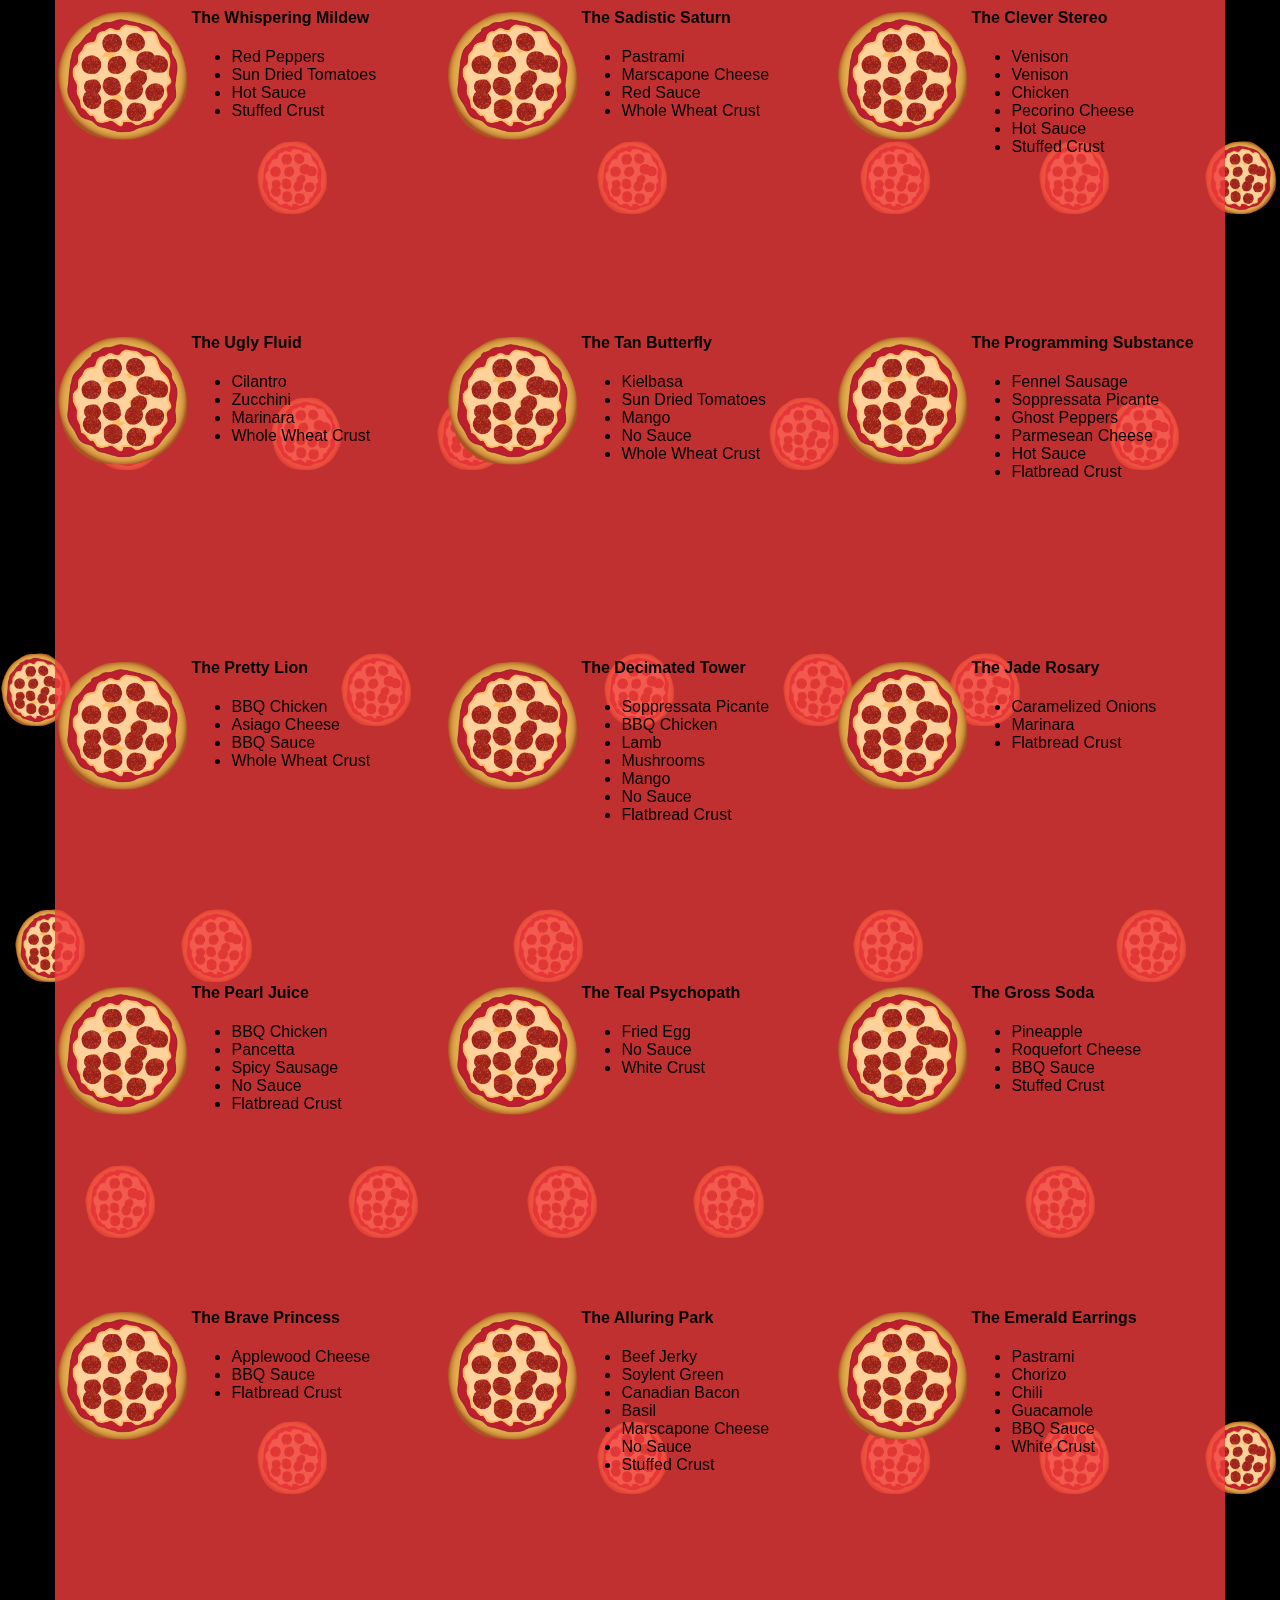
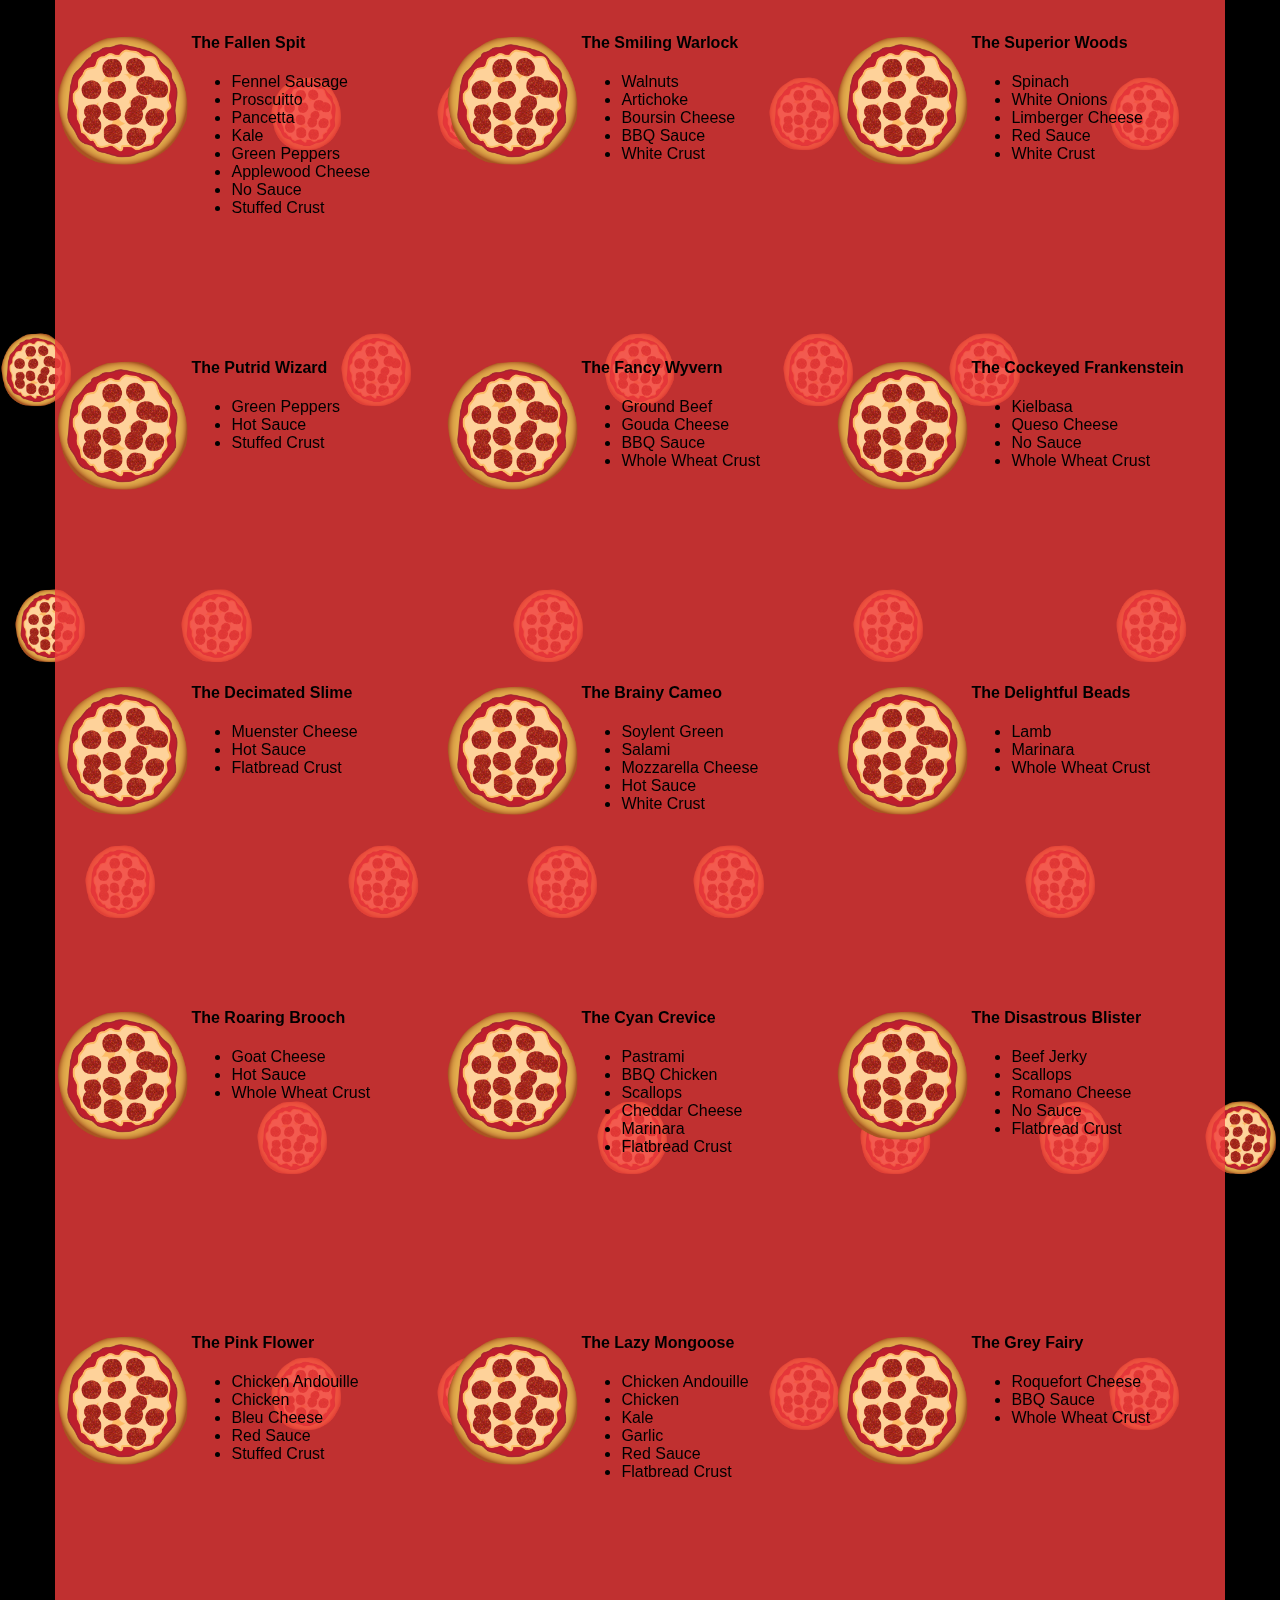
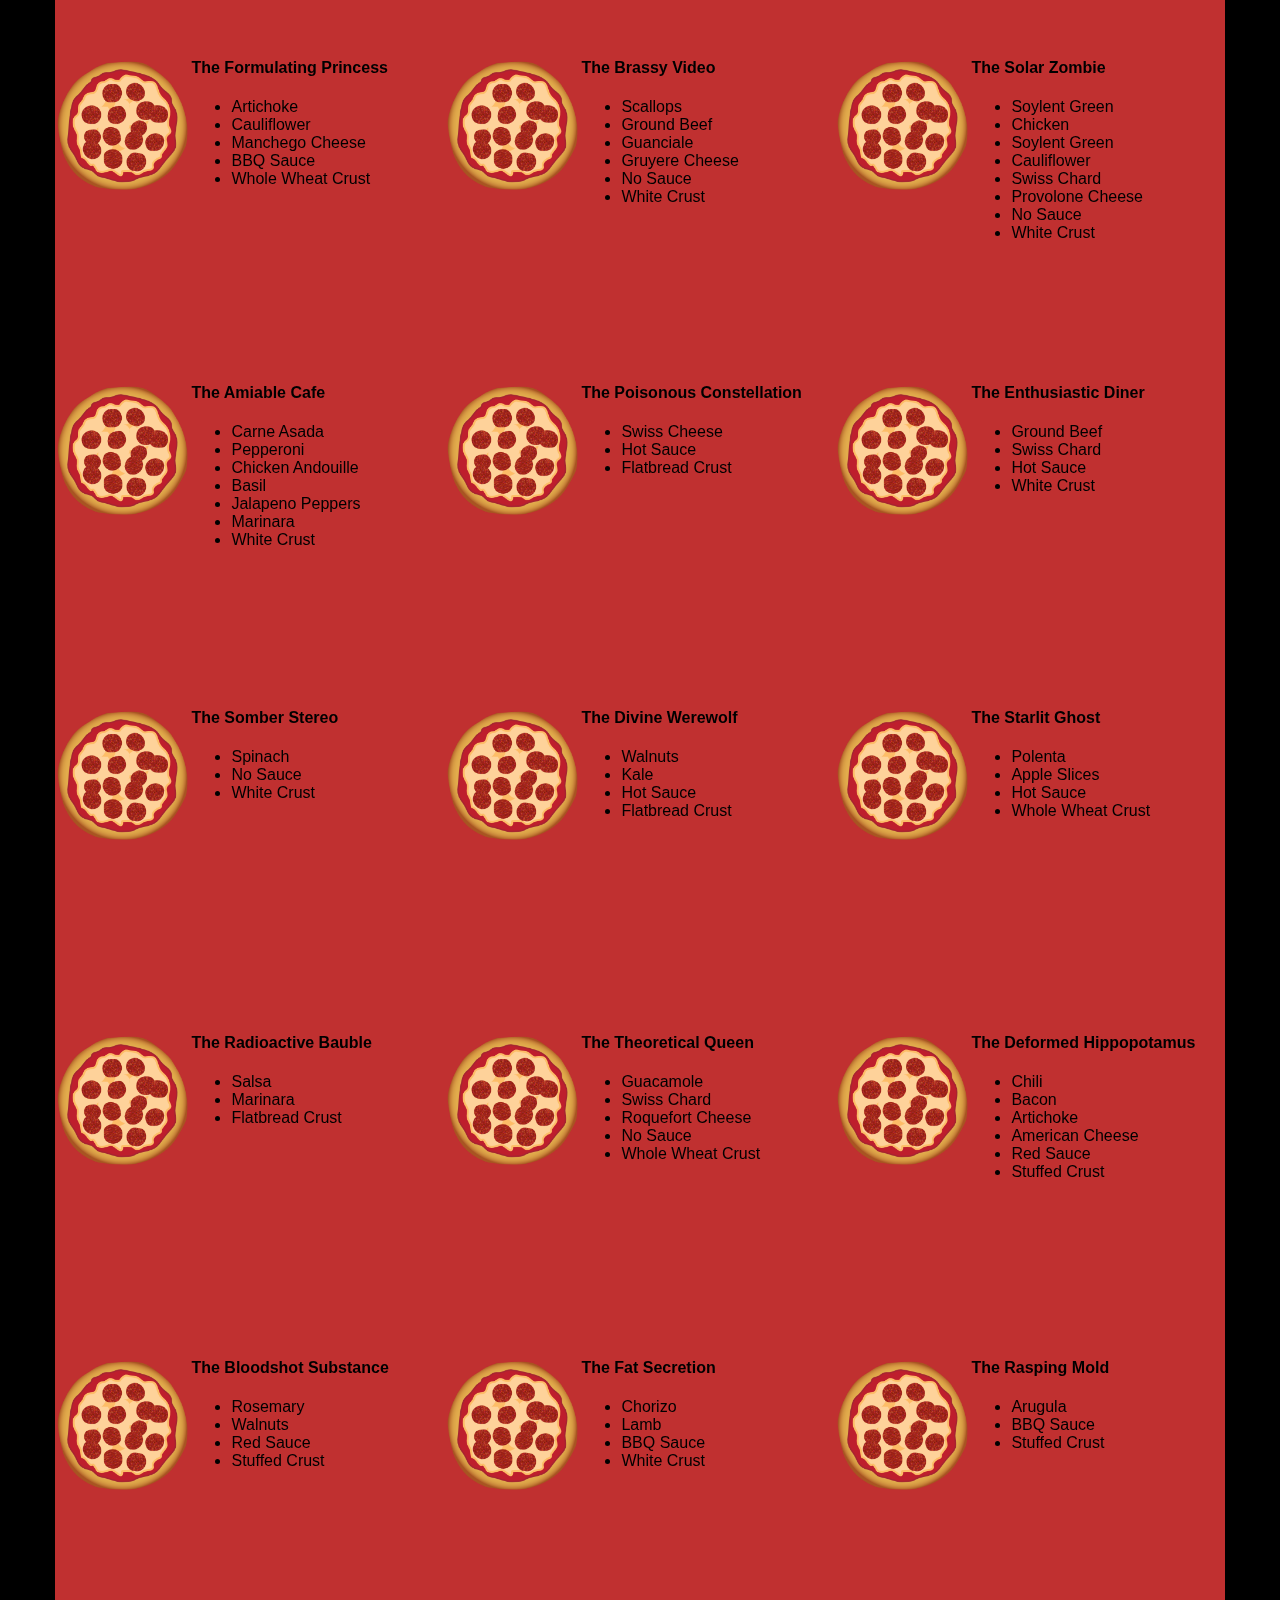
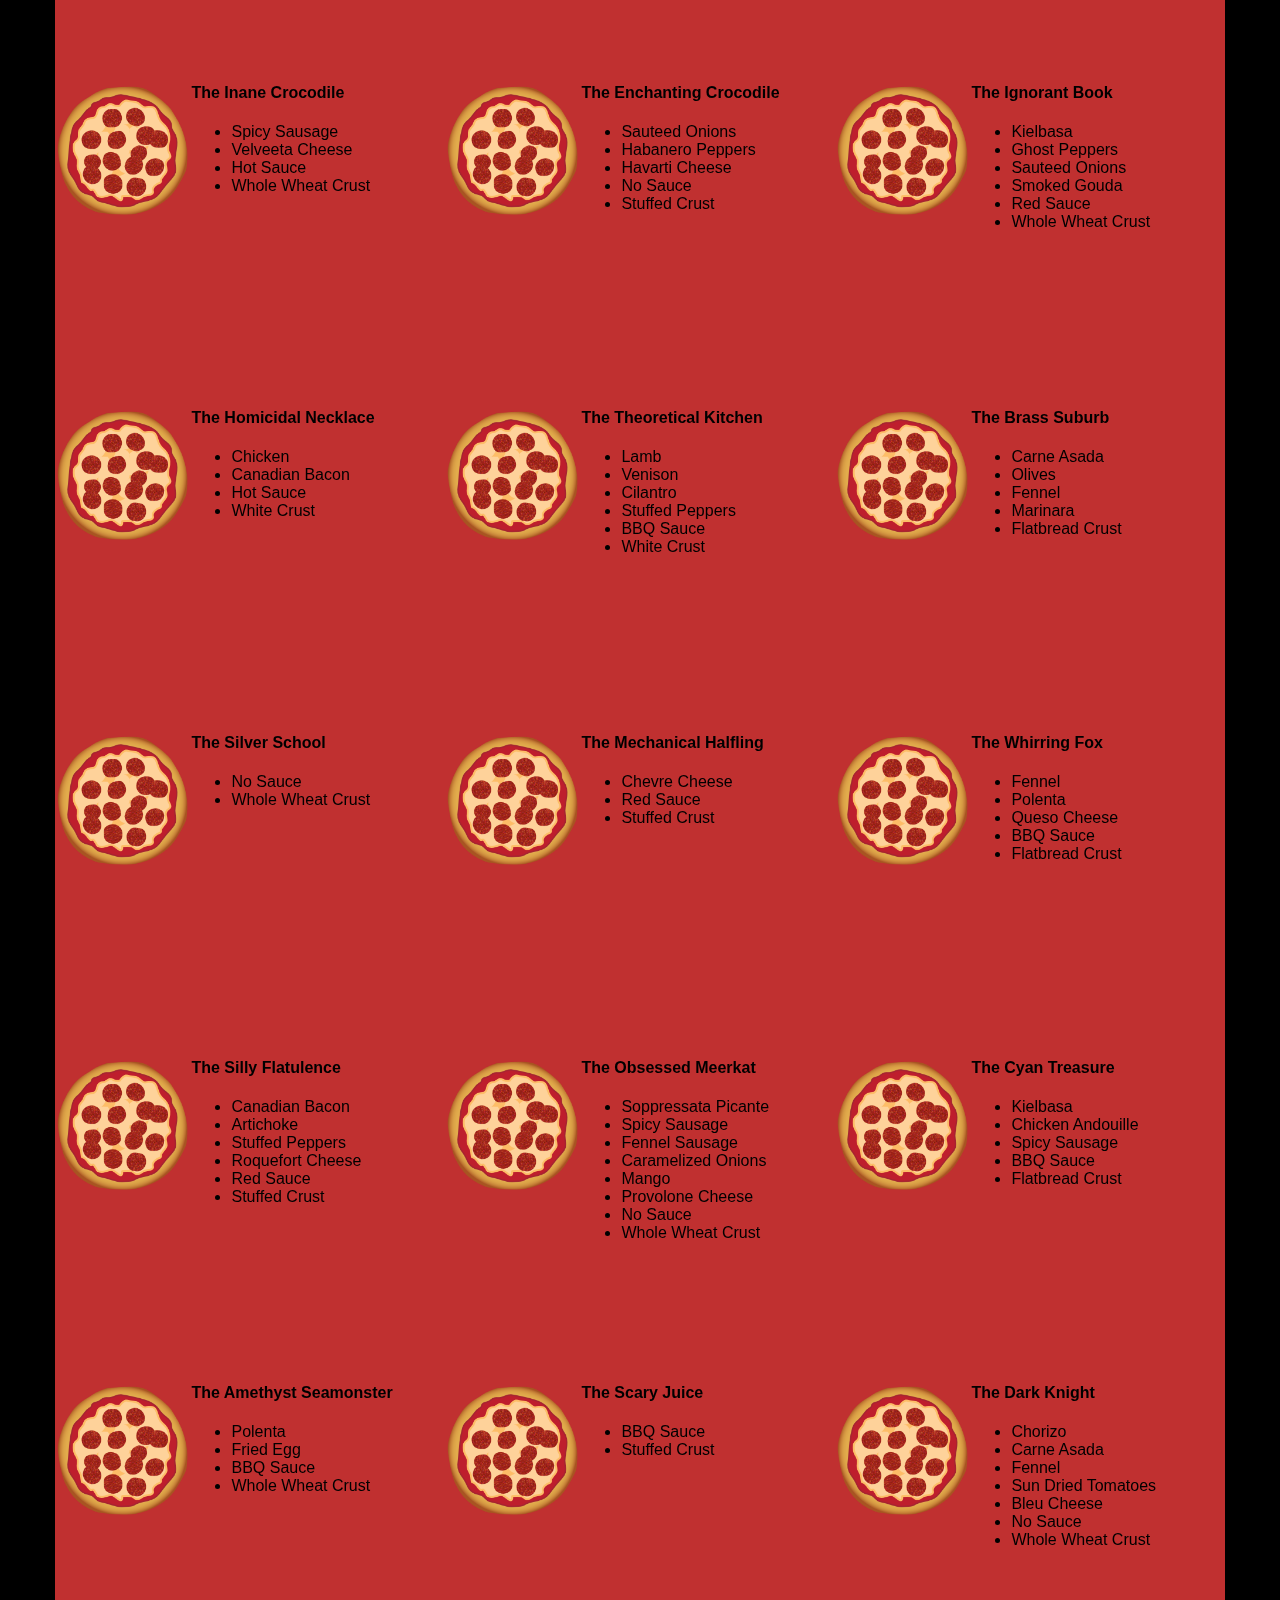
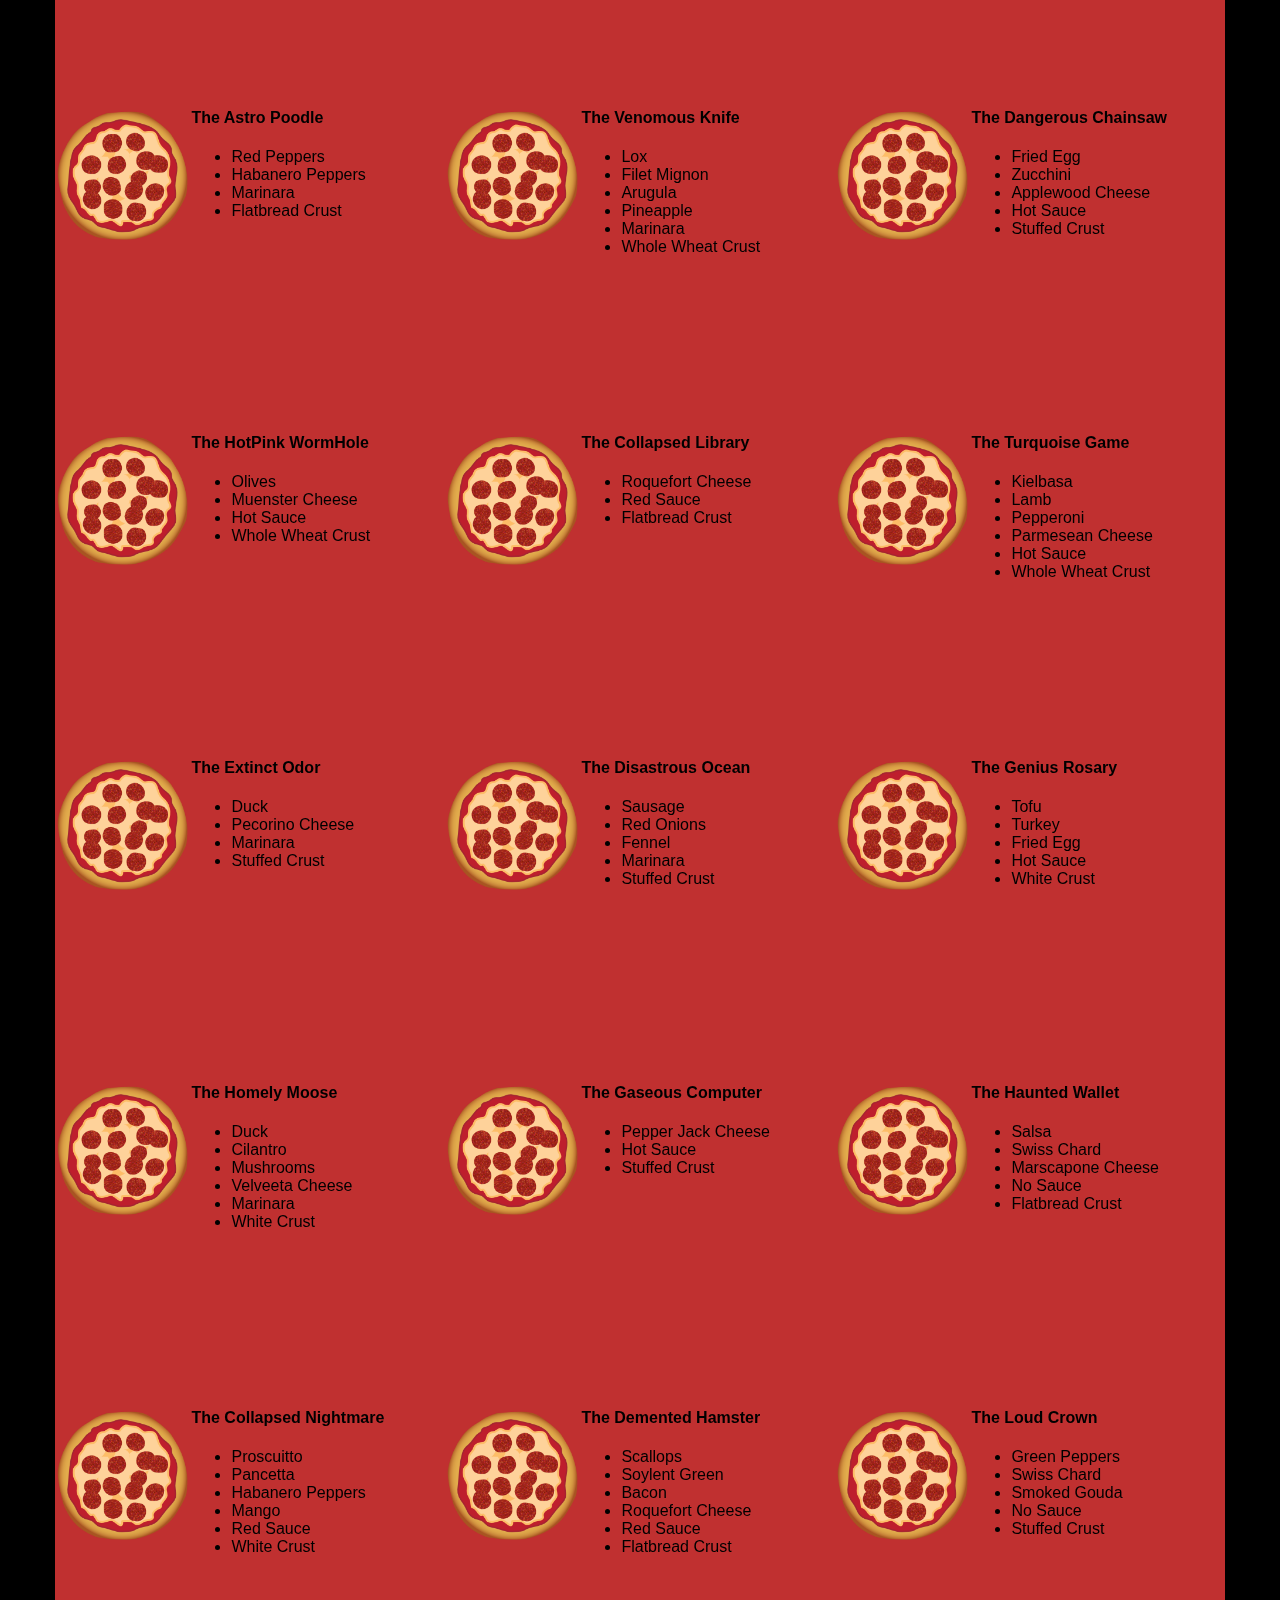
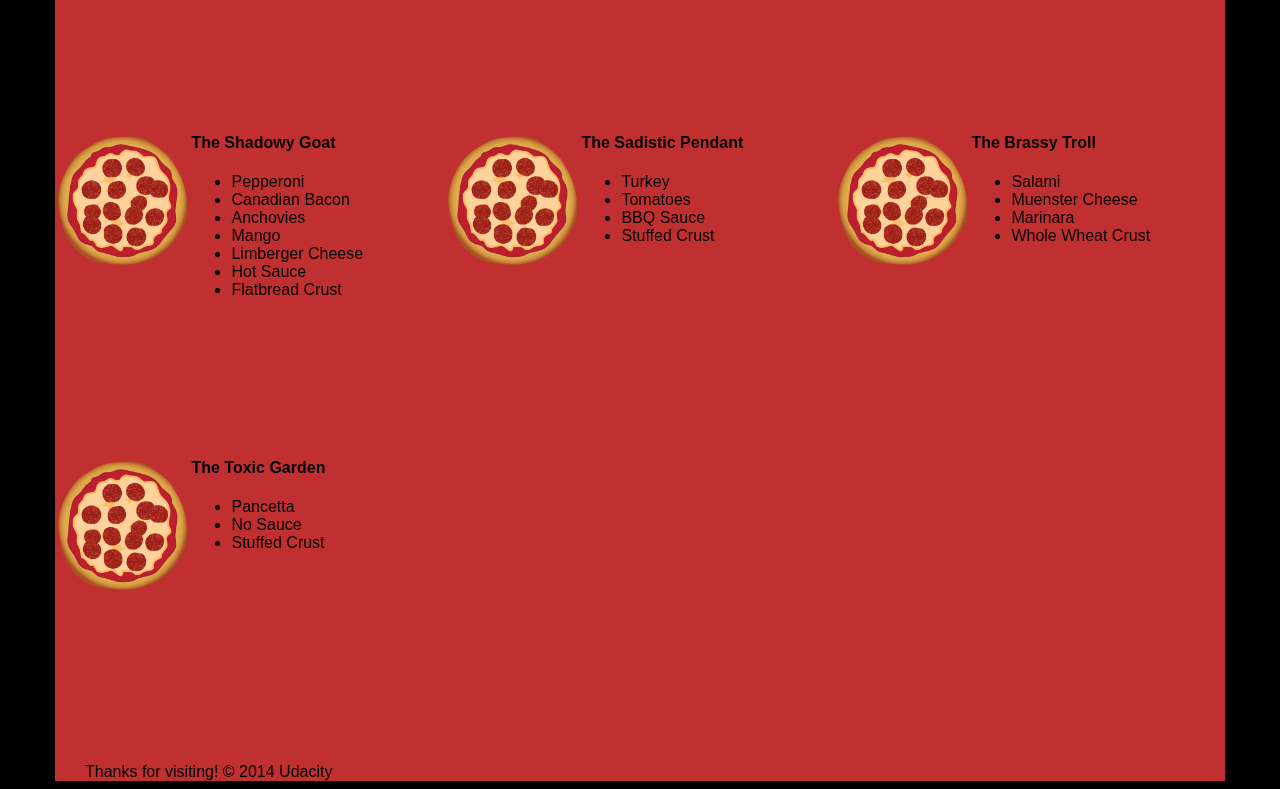
==== commit e361714e: "update" ====
--- a/views/pizza.html
+++ b/views/pizza.html
@@ -1,7 +1,8 @@
 <!DOCTYPE HTML>
 <html>
 <head>
-  <meta name="viewport" content="width=device-width, initial-scale=1">
+  <link rel="stylesheet" href="css/style.css">
+  <link rel="stylesheet" href="css/bootstrap-grid.css">
 </head>
 
 <body>
@@ -136,60 +137,8 @@
     </div>
     <div id="footer" class="col-md-12">Thanks for visiting! &copy; 2014 Udacity</div>
   </div>
-  <script async type="text/javascript" src="js/main.js"></script>
-  <style>/** {
-    outline: 1px solid red !important;
-  }*/
-  * {
-    -webkit-box-sizing: border-box;
-    -moz-box-sizing: border-box;
-    -box-sizing: border-box;
-  }
-
-  body {
-    font-family: "Trebuchet MS", Helvetica, sans-serif;
-    background: black;
-  }
-
-  input {
-    background: grey;
-    font-size: 18px;
-  }
-
-  form {
-    display: inline-block;
-  }
-
-  .centered {
-    text-align: center;
-  }
-
-  #pizzaSize {
-    font-weight: 800;
-  }
-
-  .mover {
-    position: fixed;
-    width: 256px;
-    z-index: -1;
-  }
-
-  .randomPizzaContainer {
-    float: left;
-    display: flex;
-  }
-
-  .randomPizzaContainer:after {
-    content: "";
-    display: table;
-    clear:both;
-  }
-
-   .container {
-    background-color: rgba(240, 60, 60, 0.8);
-  }</style>
-  <link rel="stylesheet" href="css/bootstrap-grid.css">
+  <script type="text/javascript" src="js/main.js"></script>
 </body>
 
-
 </html>
+</html>
--- a/views/css/style.css
+++ b/views/css/style.css
@@ -0,0 +1,51 @@
+/** {
+  outline: 1px solid red !important;
+}*/
+* {
+  -webkit-box-sizing: border-box;
+  -moz-box-sizing: border-box;
+  -box-sizing: border-box;
+}
+
+body {
+  font-family: "Trebuchet MS", Helvetica, sans-serif;
+  background: black;
+}
+
+input {
+  background: grey;
+  font-size: 18px;
+}
+
+form {
+  display: inline-block;
+}
+
+.centered {
+  text-align: center;
+}
+
+#pizzaSize {
+  font-weight: 800;
+}
+
+.mover {
+  position: fixed;
+  width: 256px;
+  z-index: -1;
+}
+
+.randomPizzaContainer {
+  float: left;
+  display: flex;
+}
+
+.randomPizzaContainer:after {
+  content: "";
+  display: table;
+  clear:both;
+}
+
+ .container {
+  background-color: rgba(240, 60, 60, 0.8);
+}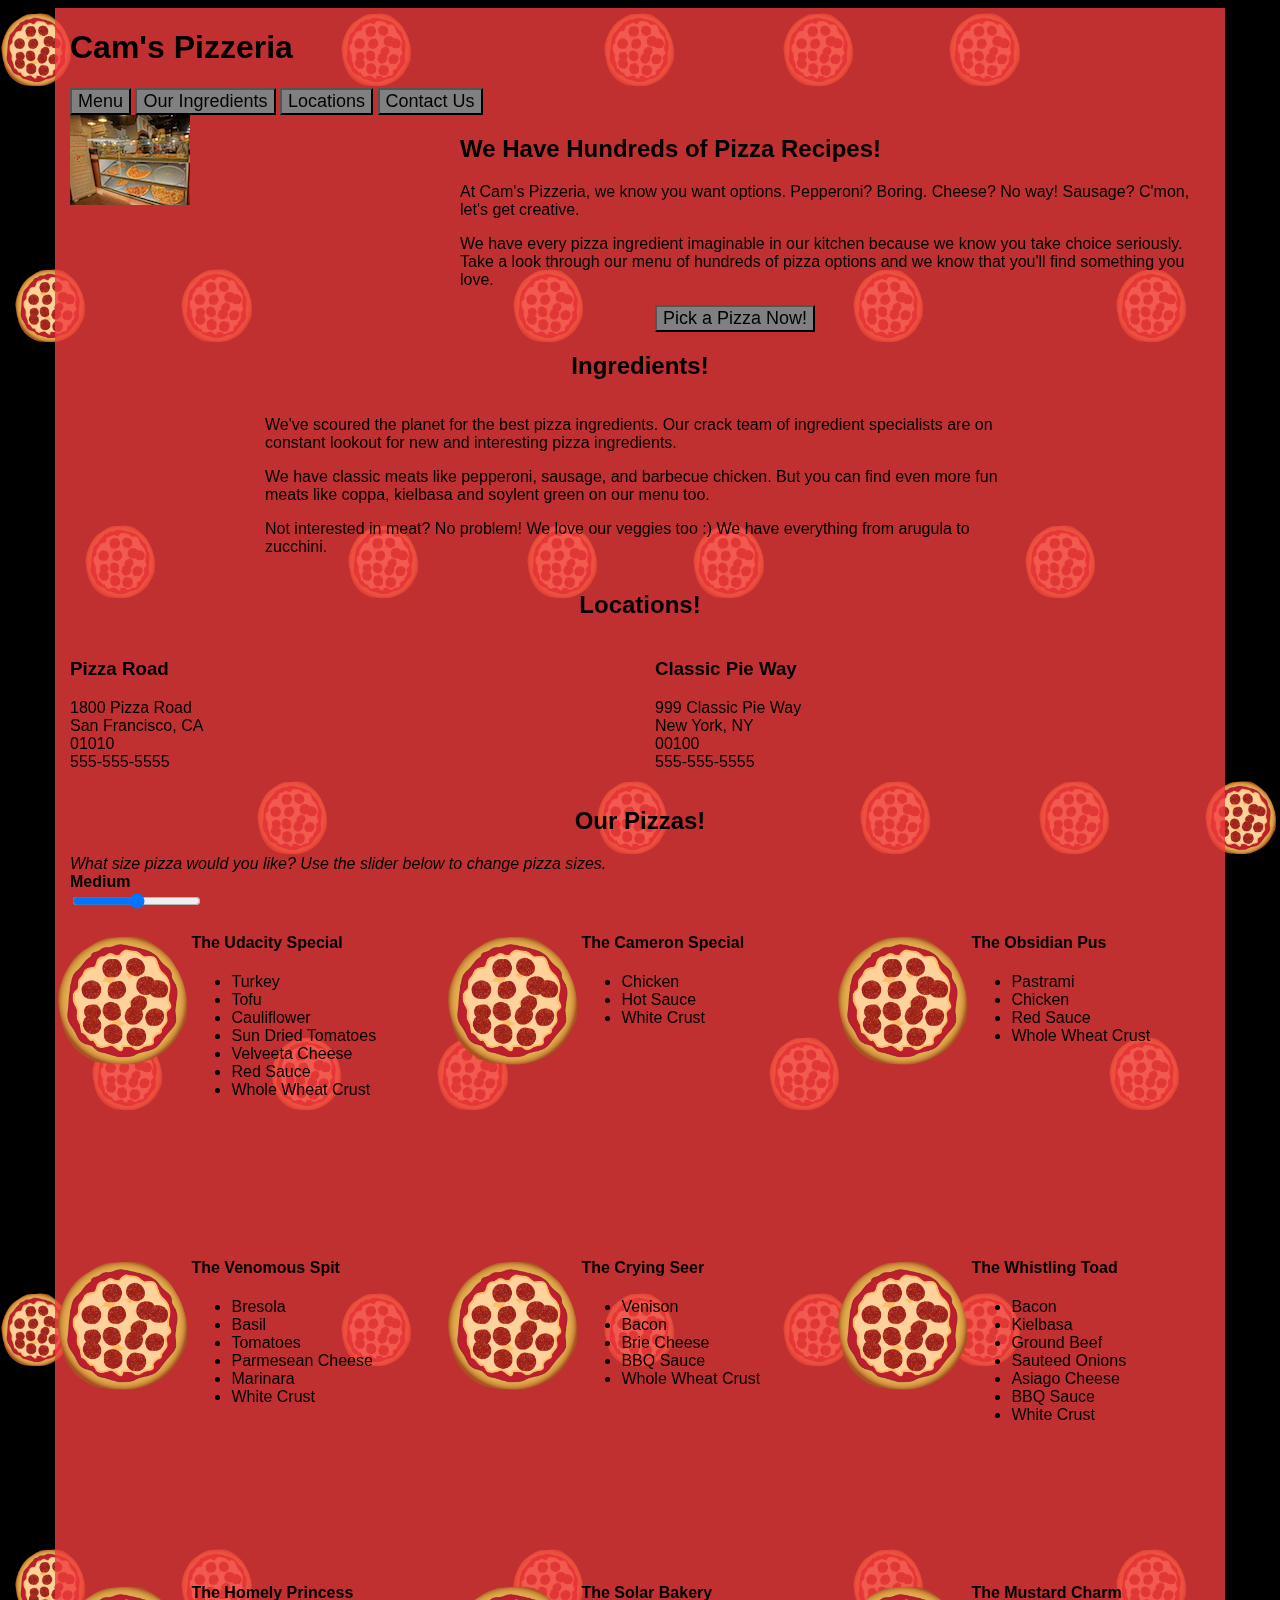
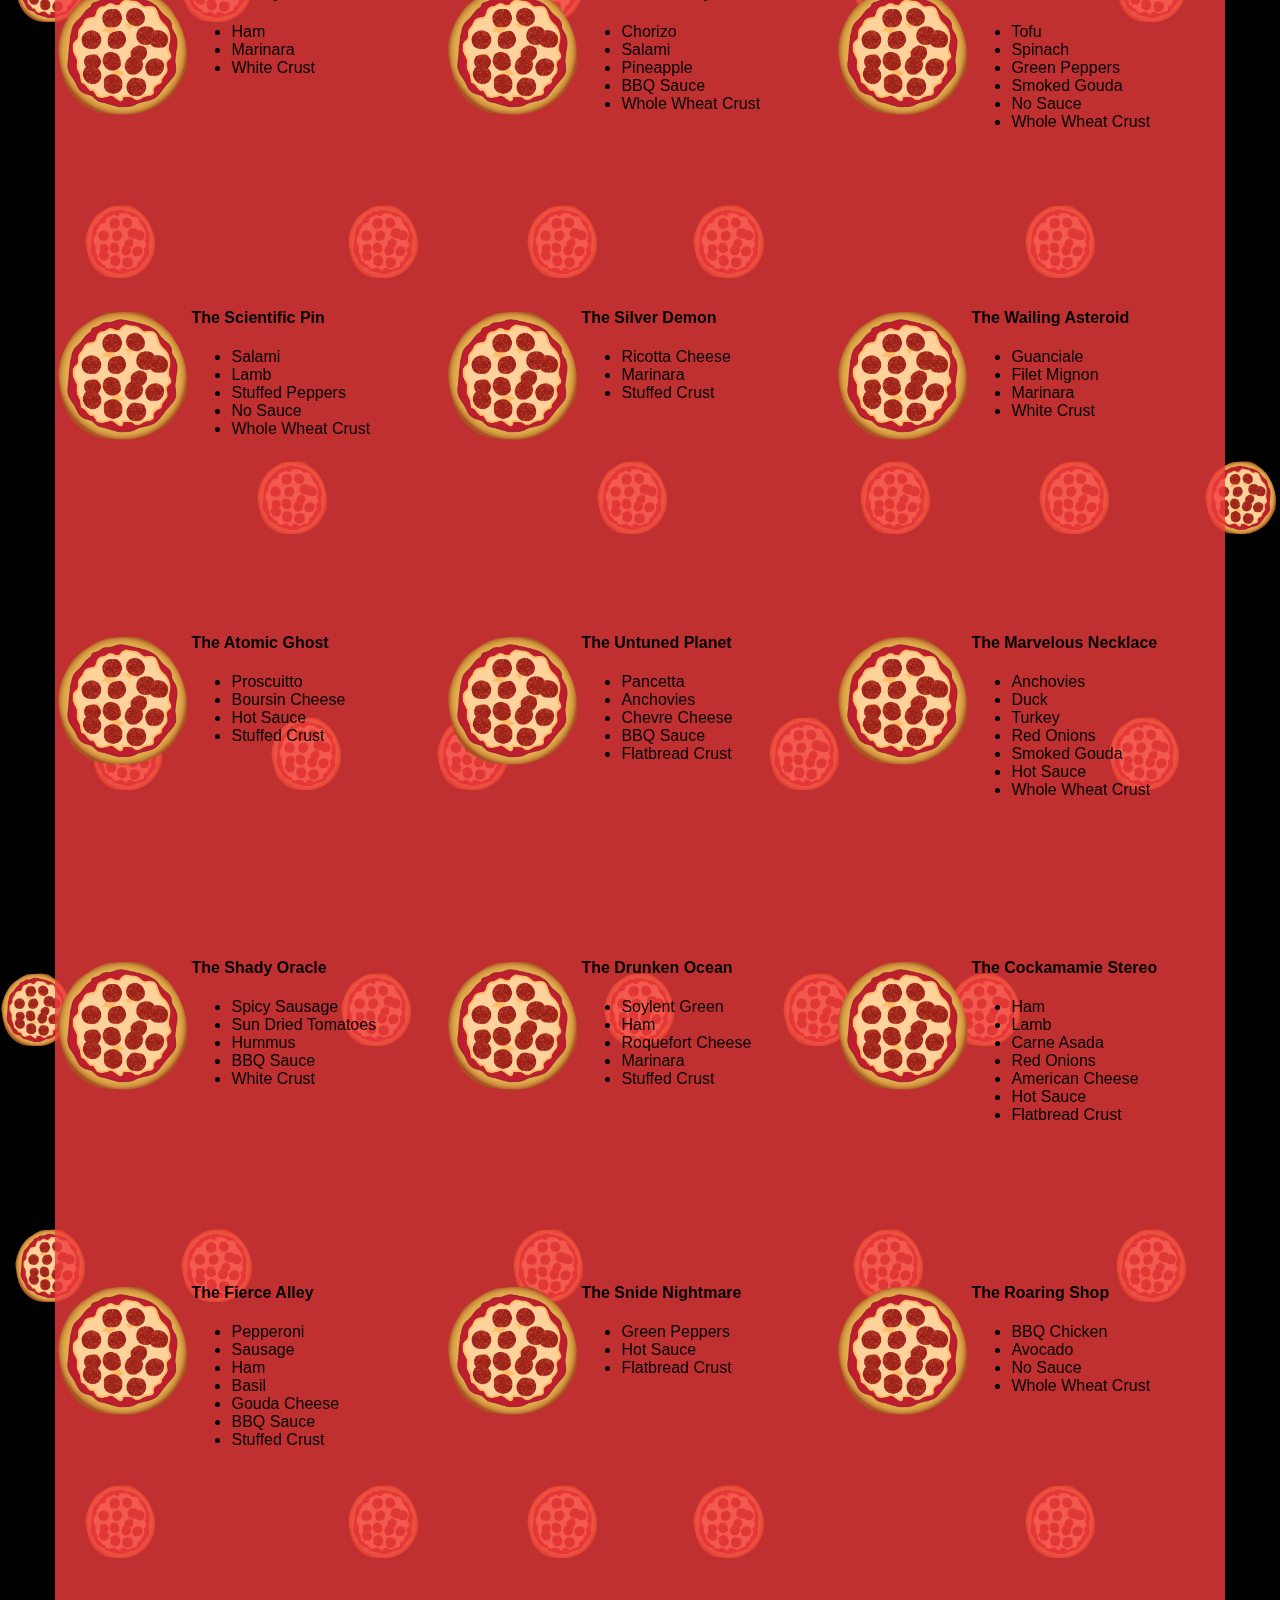
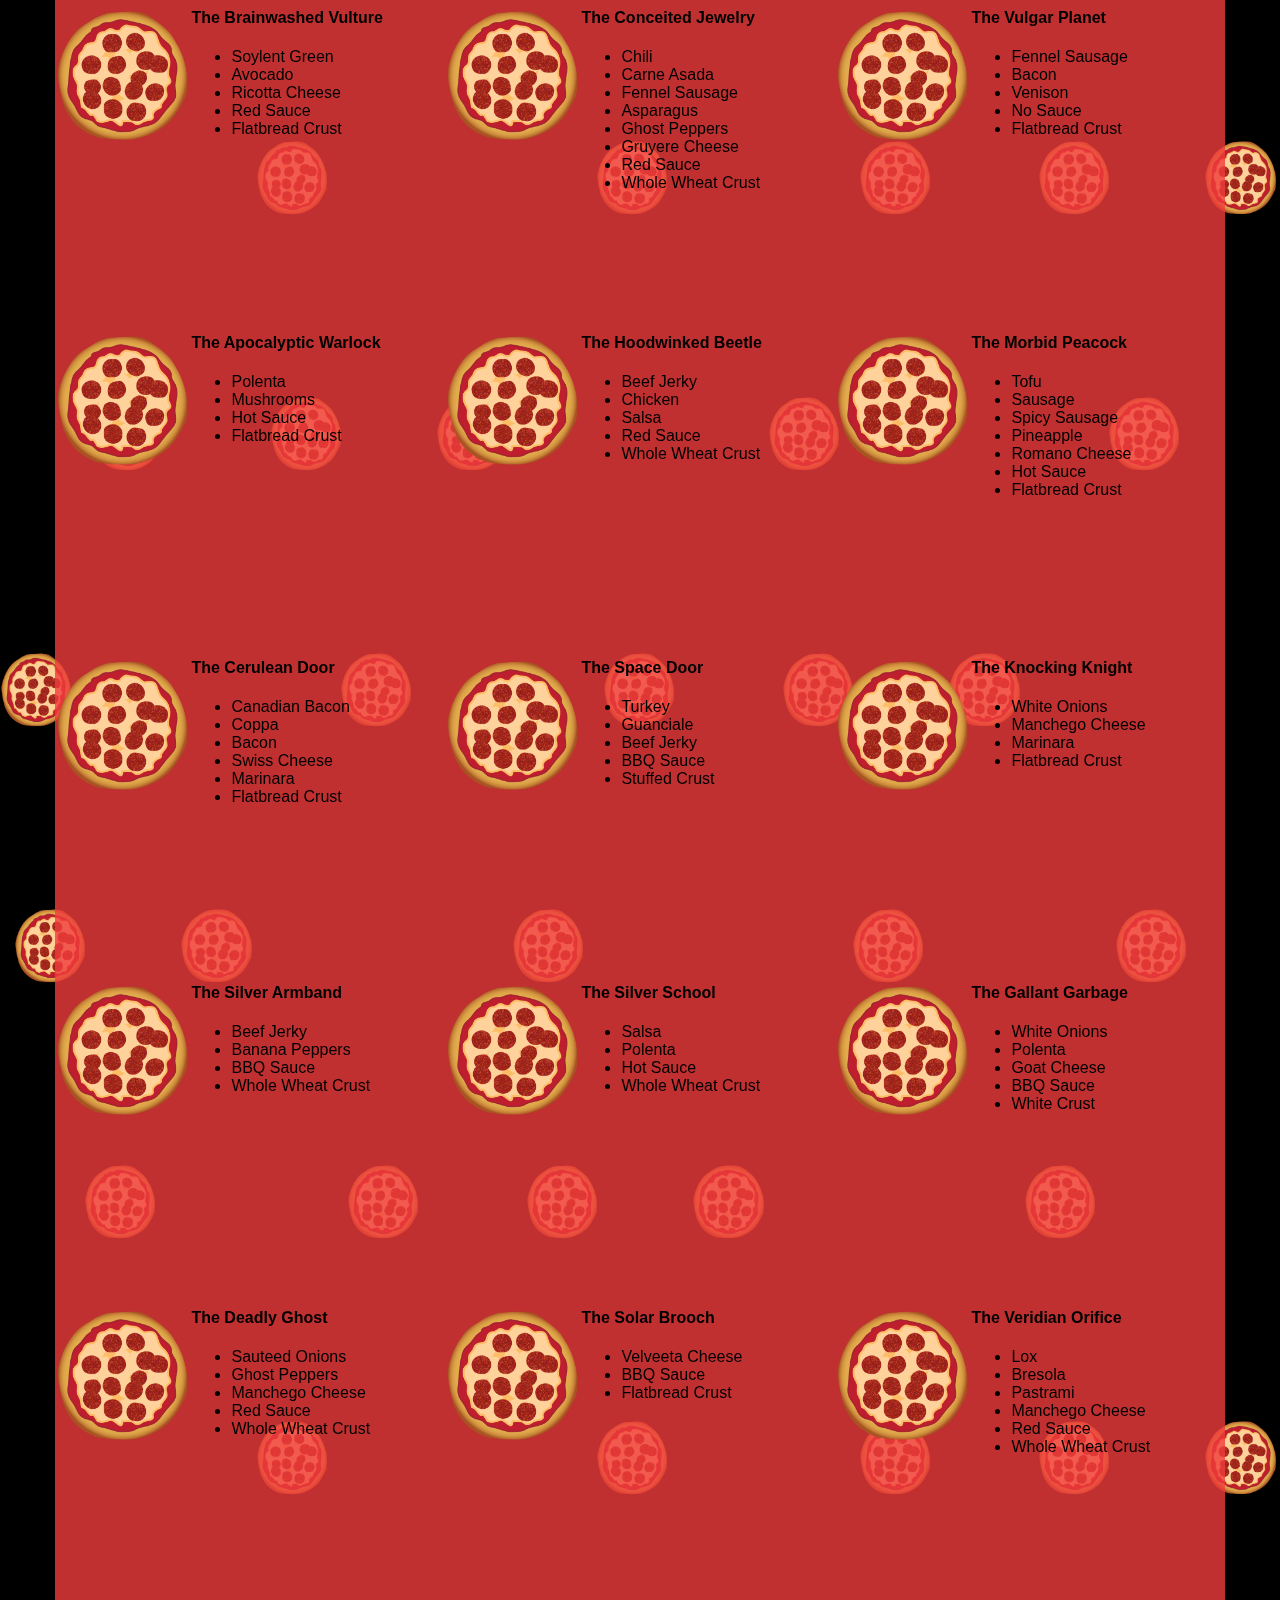
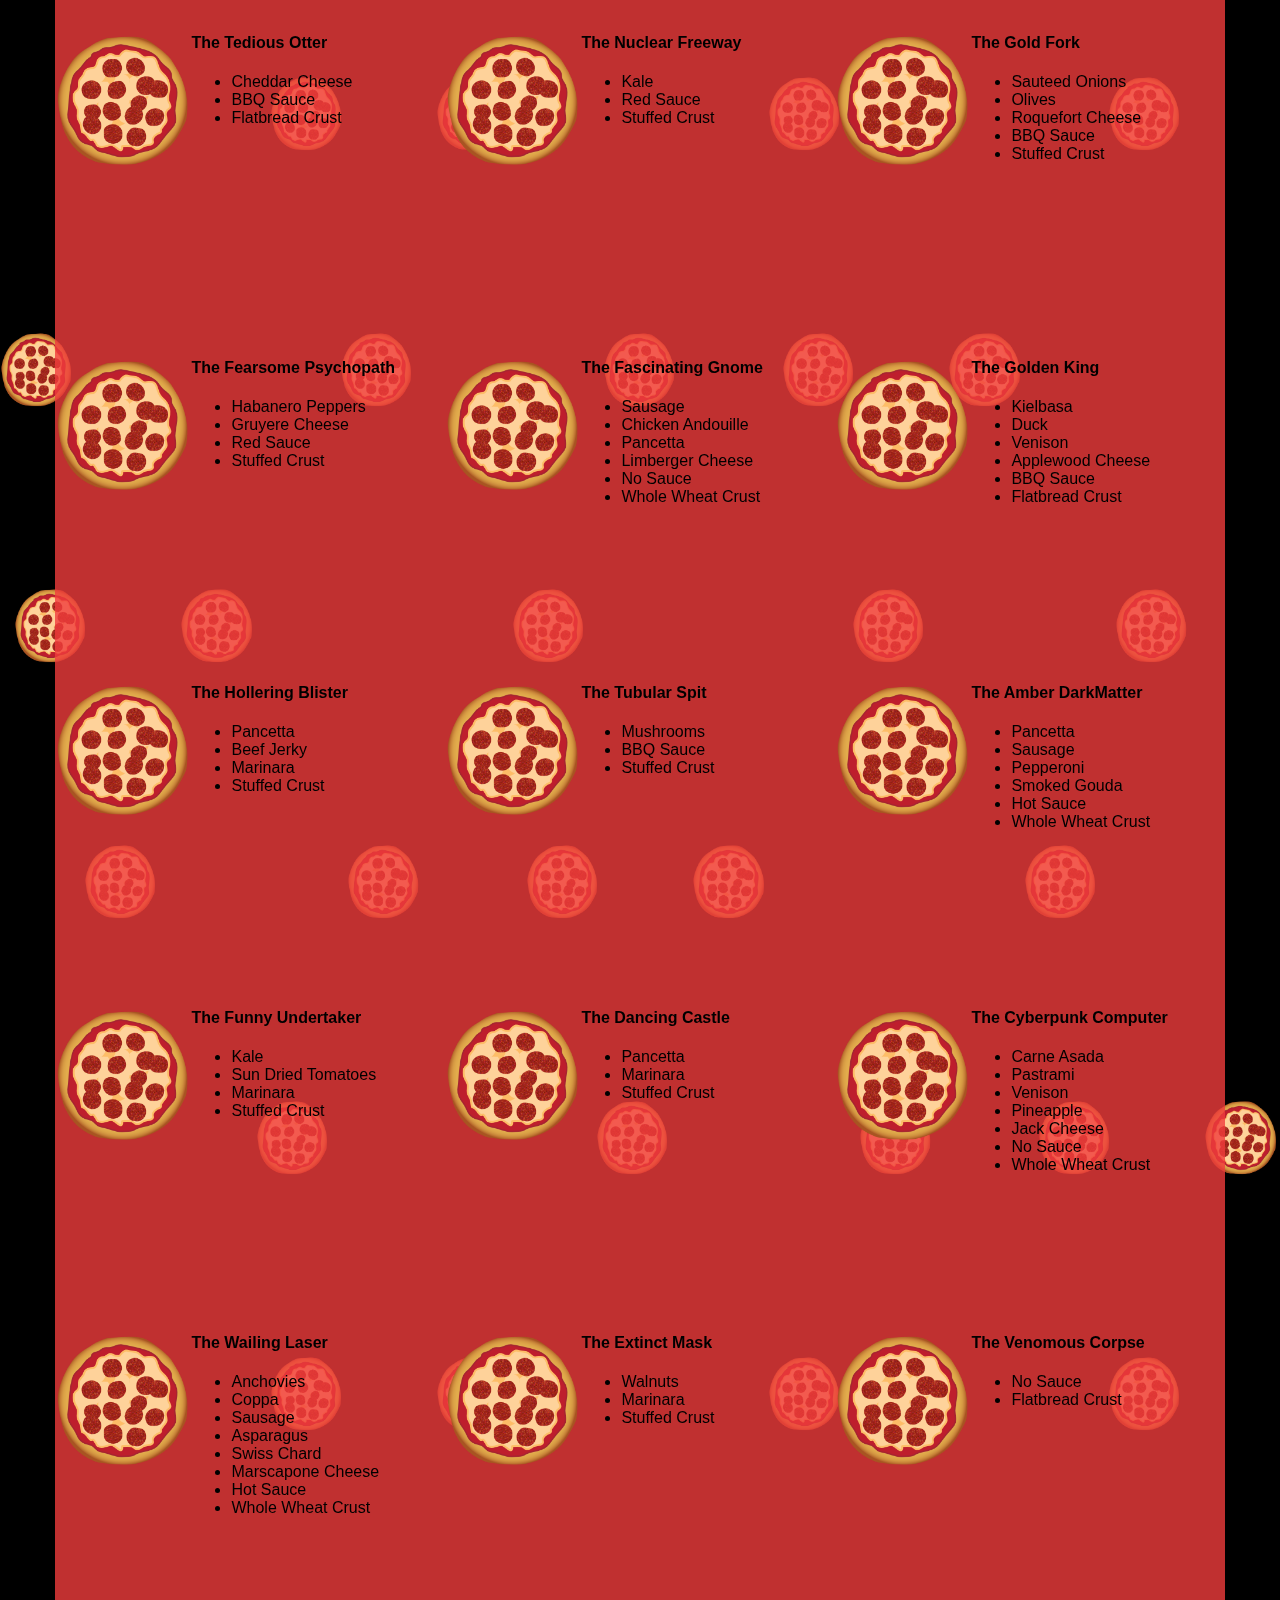
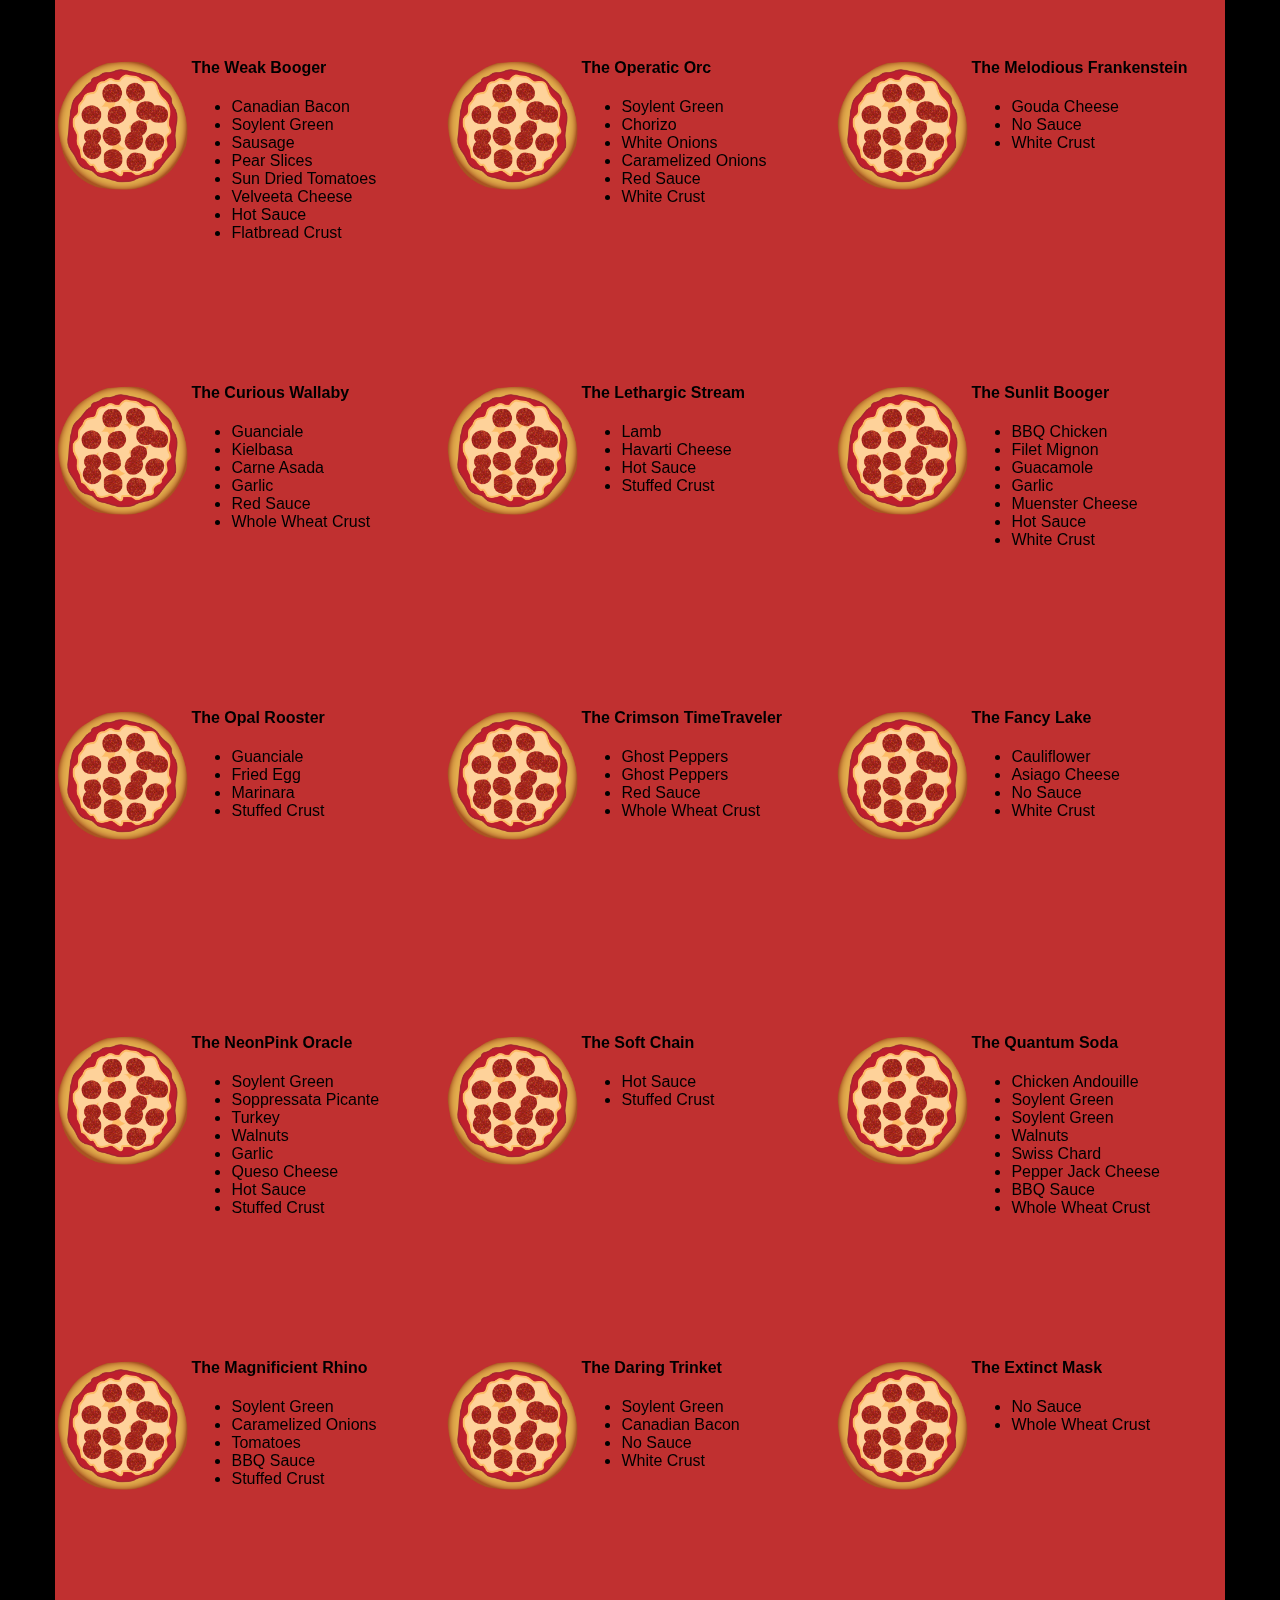
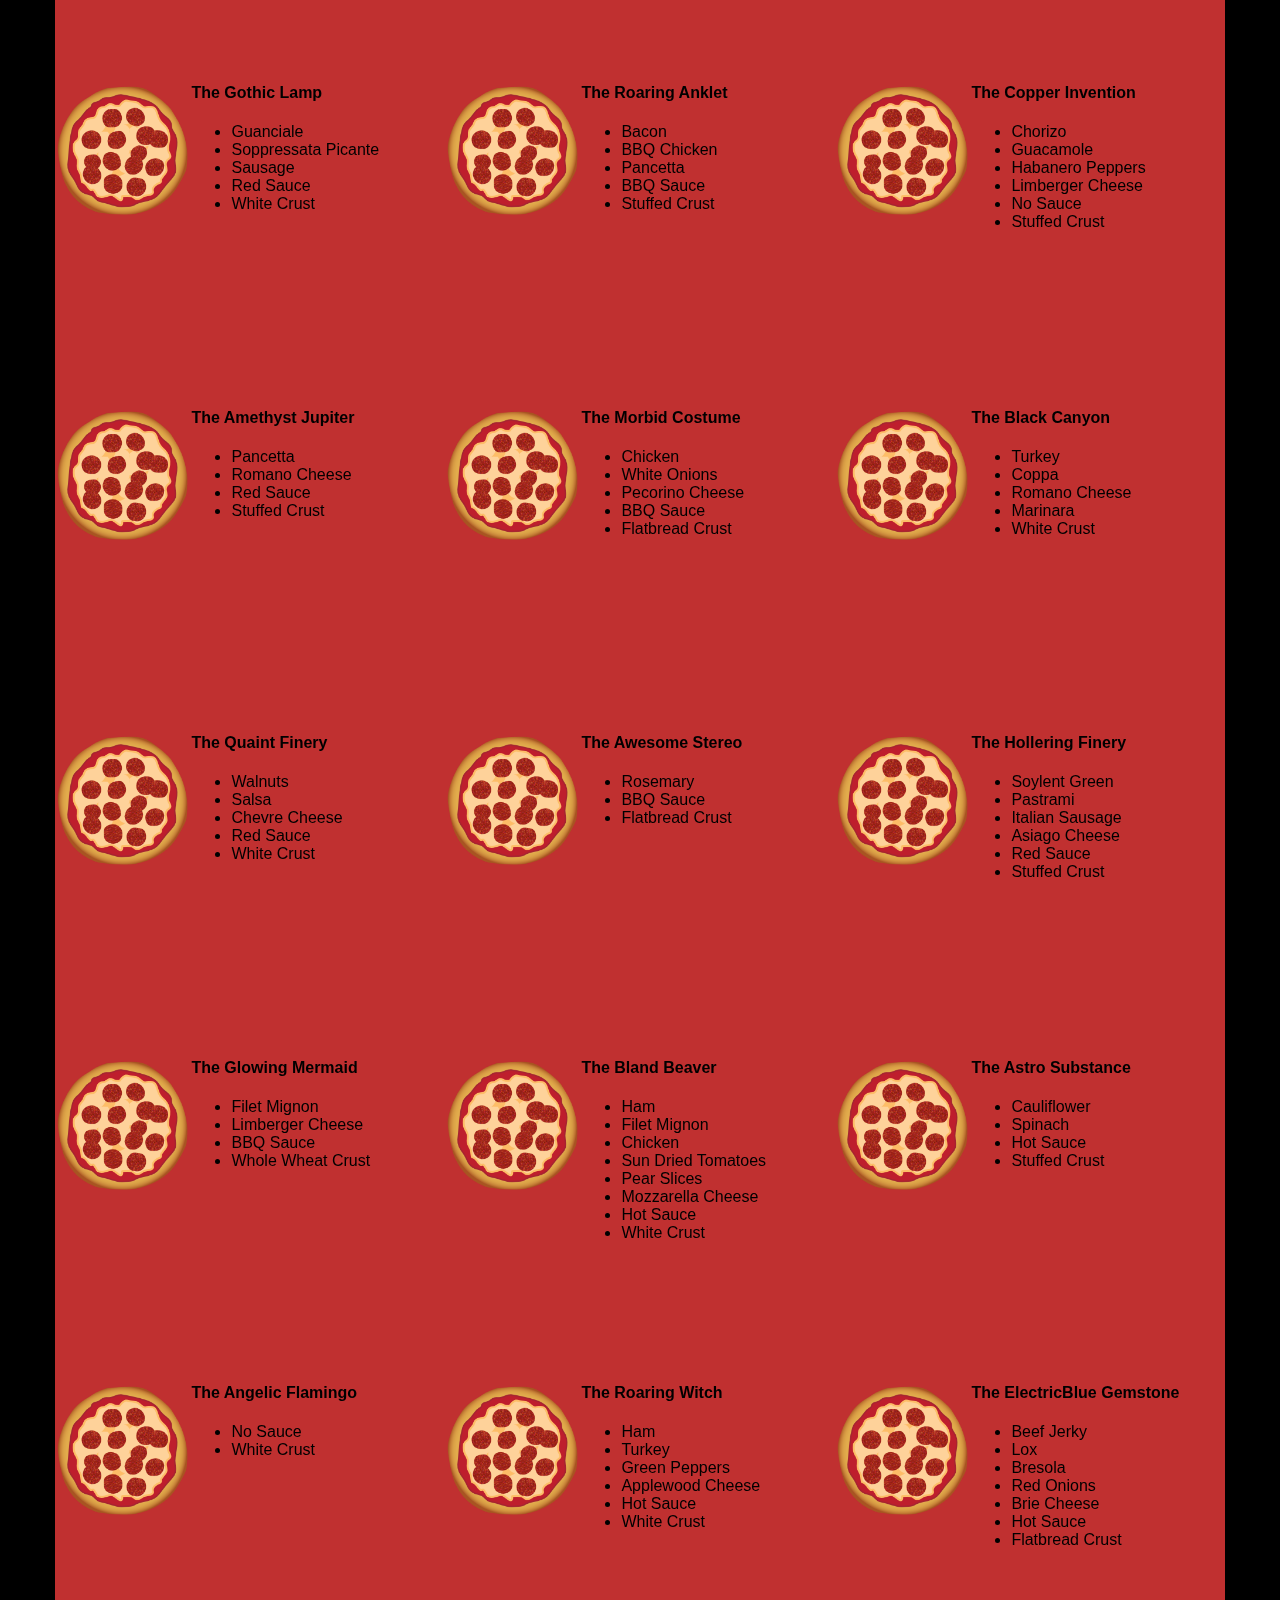
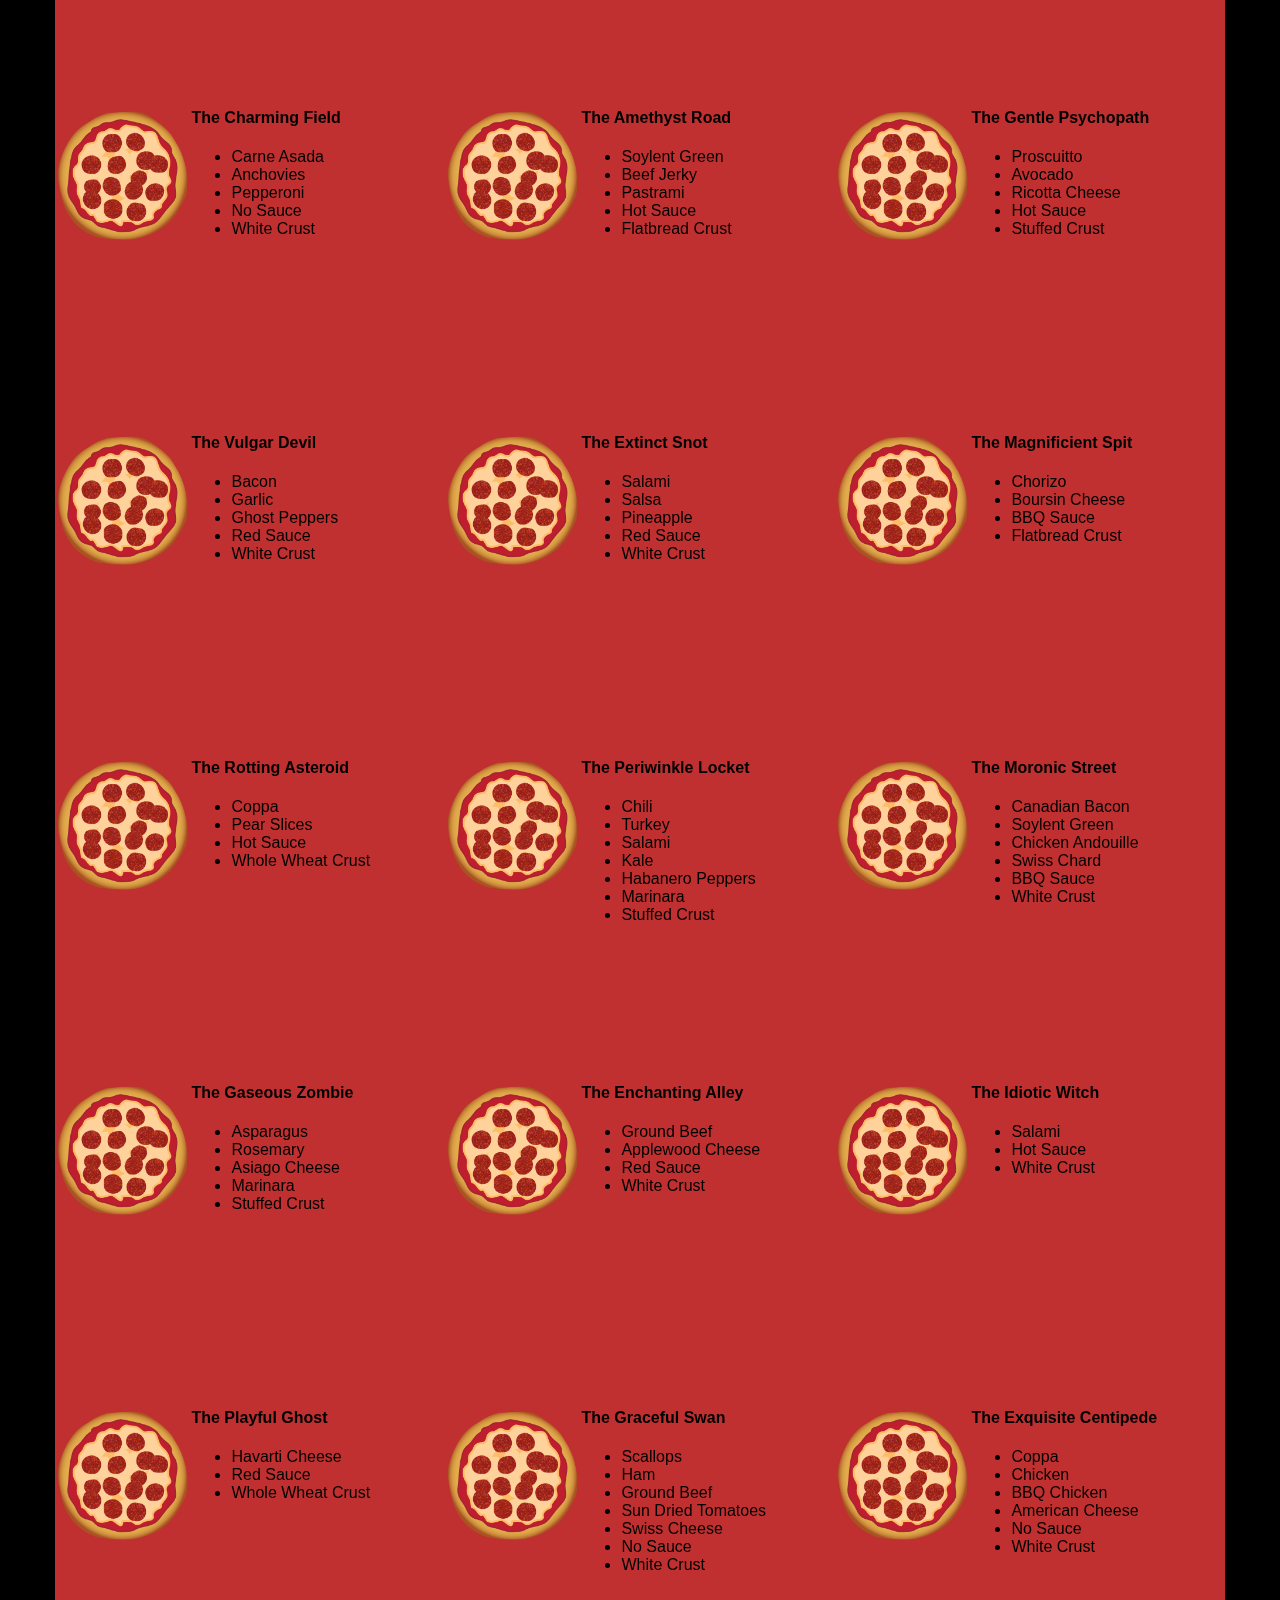
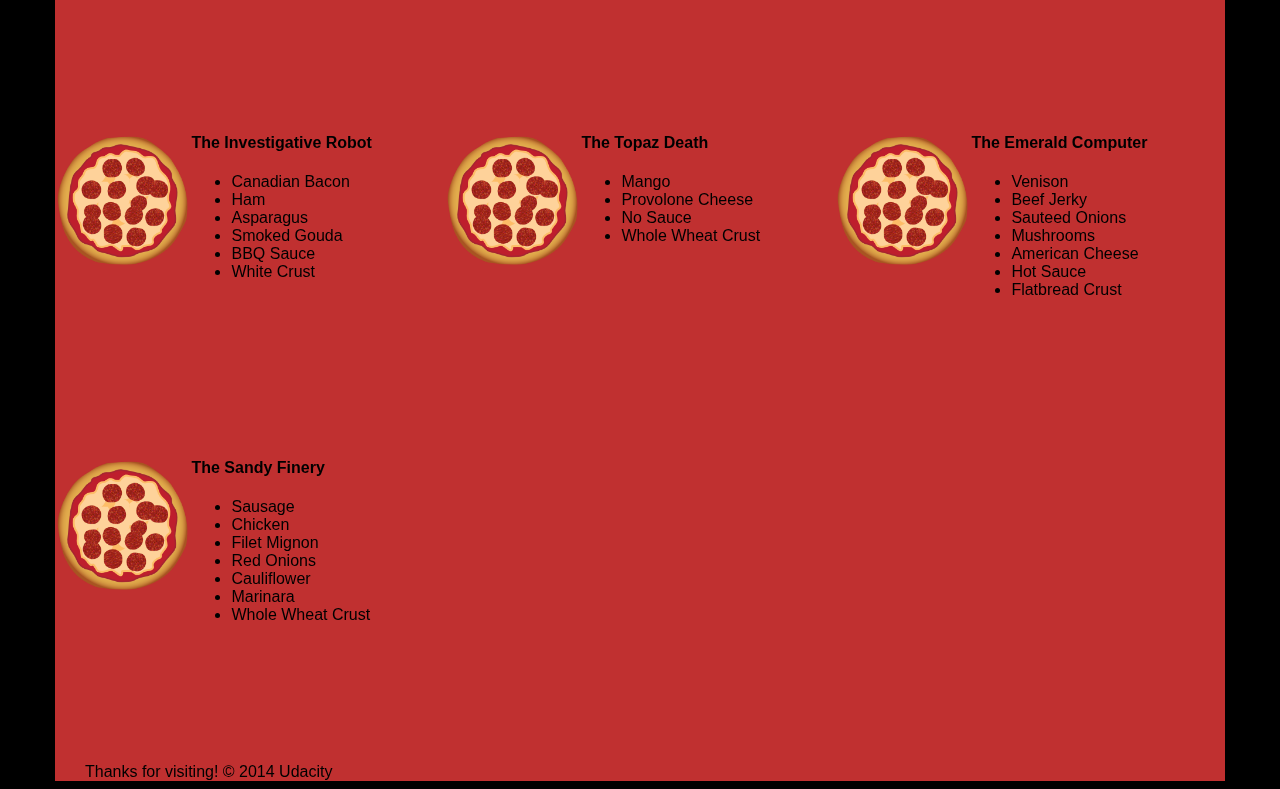
==== commit 8c52e532: "update" ====
--- a/views/pizza.html
+++ b/views/pizza.html
@@ -141,4 +141,3 @@
 </body>
 
 </html>
-</html>
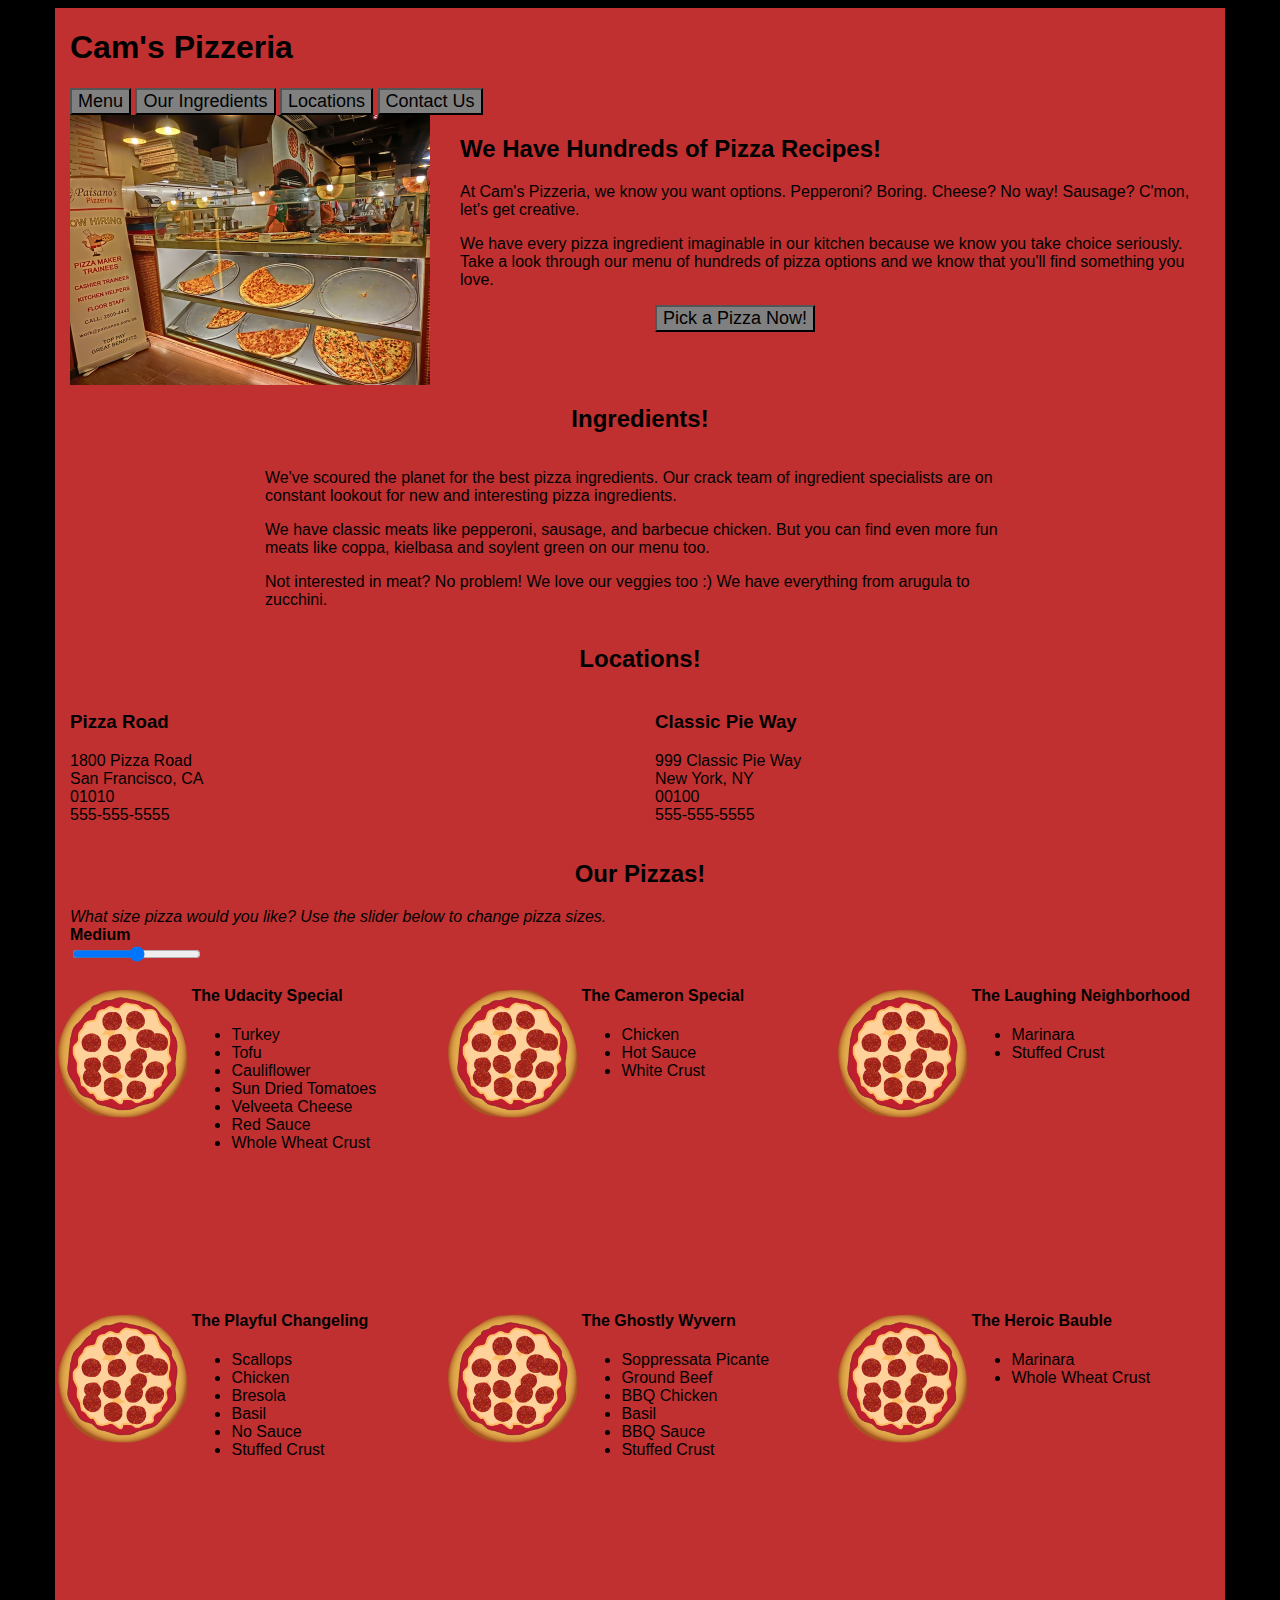
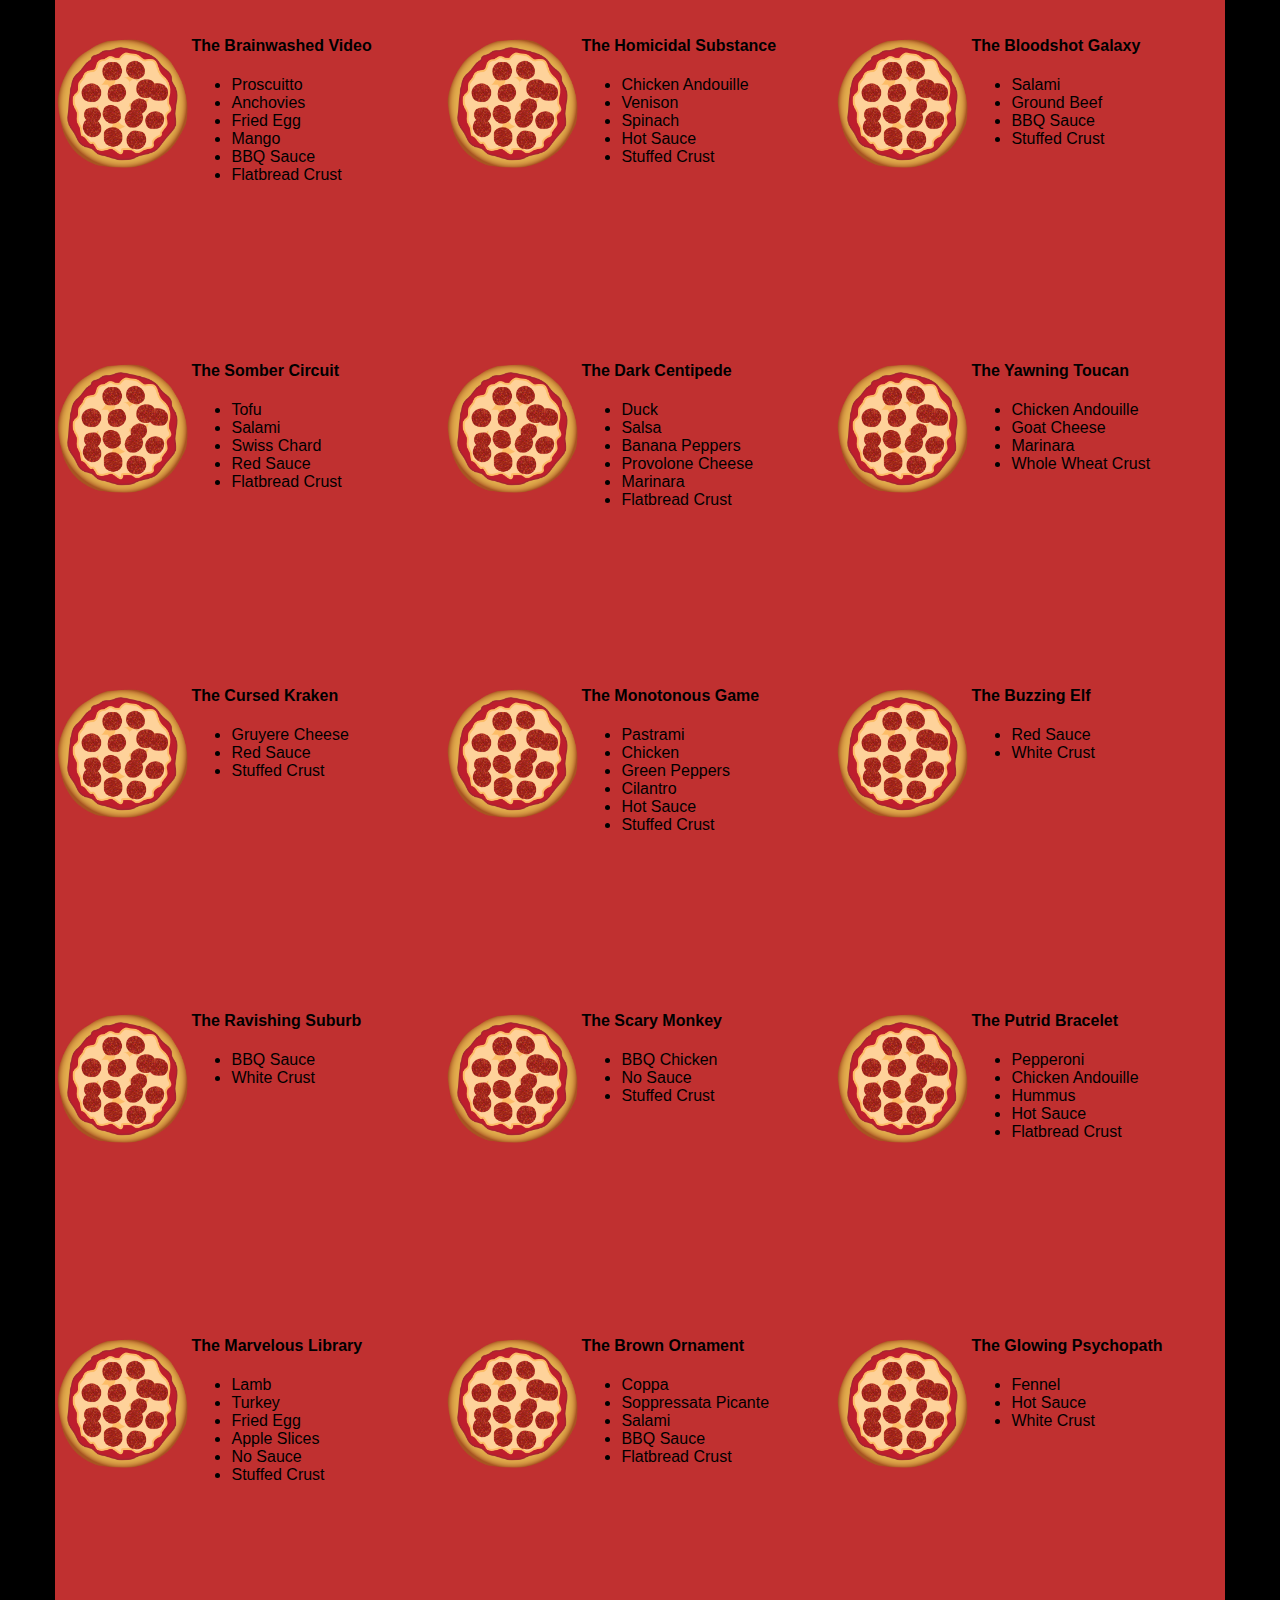
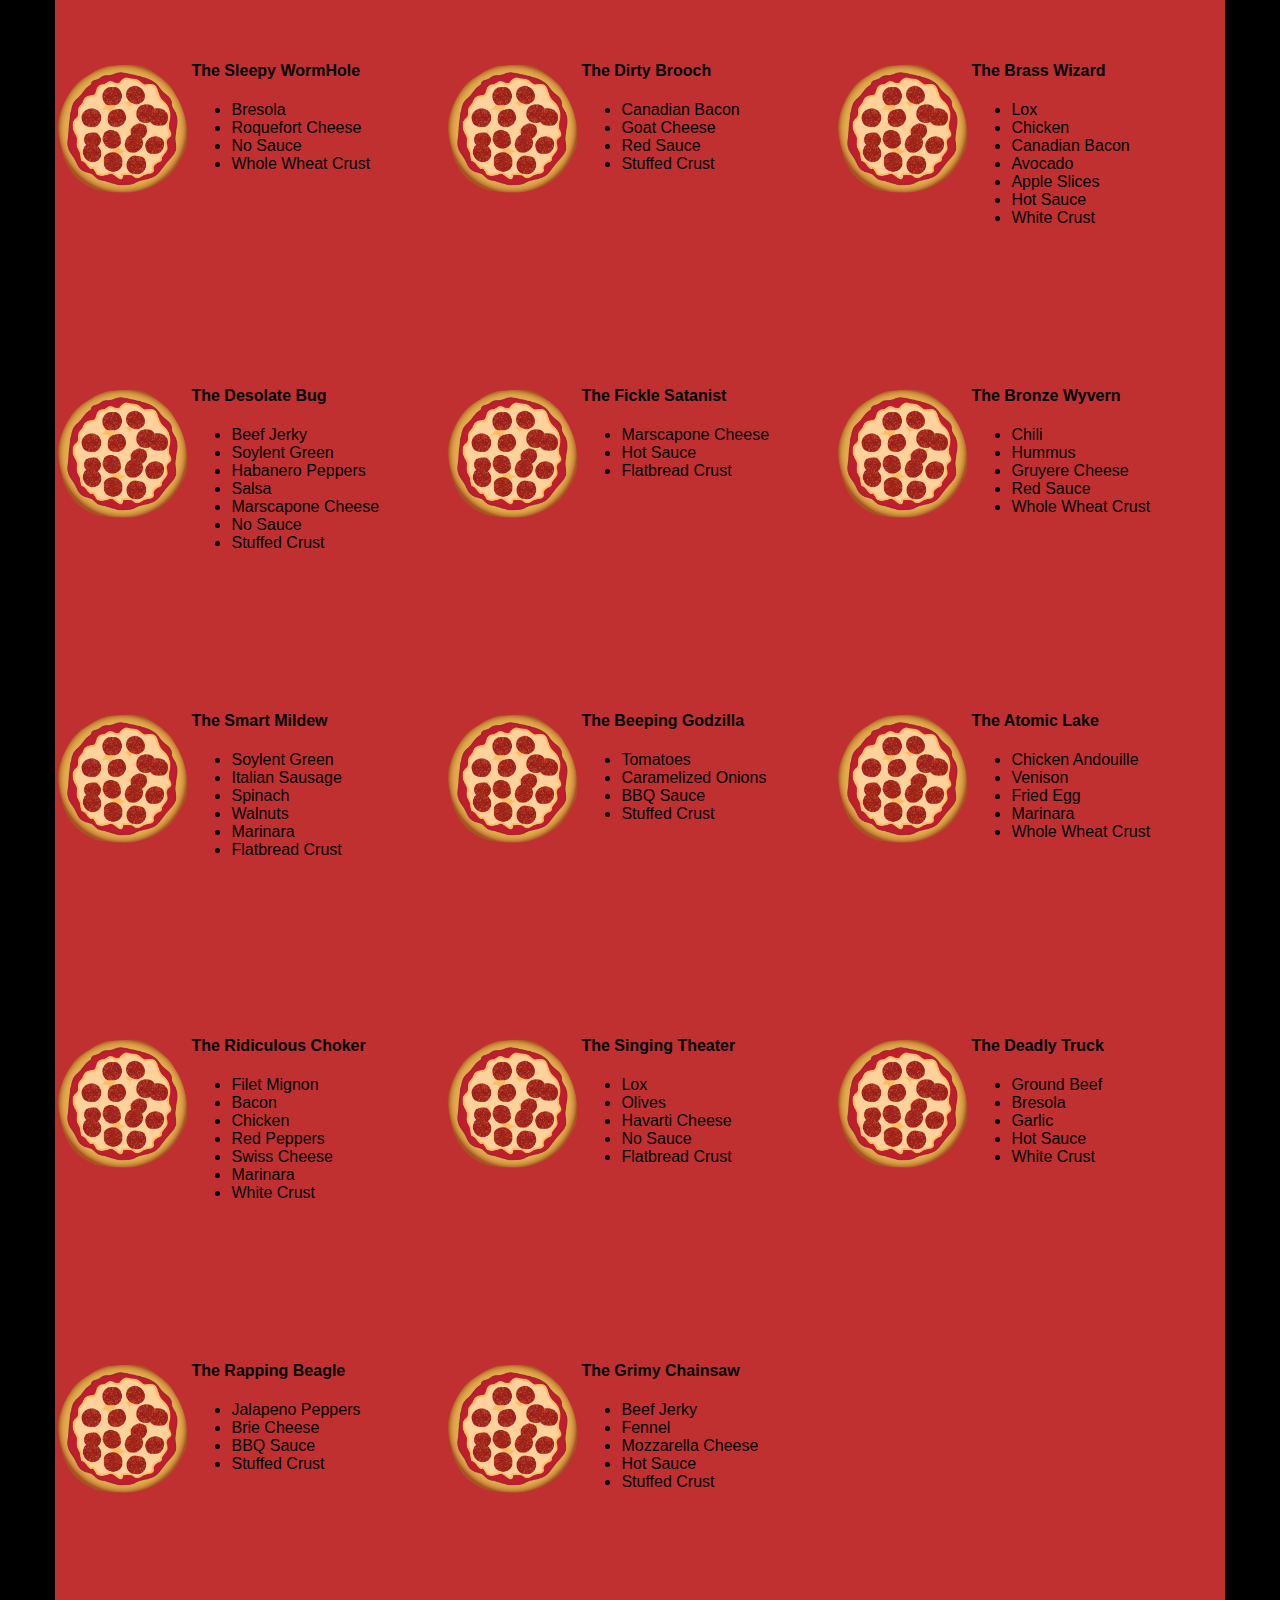
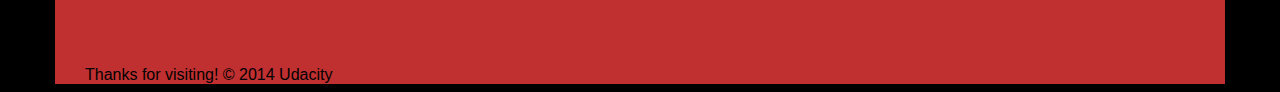
==== commit 35dad21c: "Make review changes on submitted project" ====
--- a/views/pizza.html
+++ b/views/pizza.html
@@ -1,7 +1,58 @@
 <!DOCTYPE HTML>
 <html>
 <head>
-  <link rel="stylesheet" href="css/style.css">
+  <!-- <link rel="stylesheet" href="css/style.css"> -->
+    <style>/** {
+      outline: 1px solid red !important;
+    }*/
+    * {
+      -webkit-box-sizing: border-box;
+      -moz-box-sizing: border-box;
+      -box-sizing: border-box;
+    }
+
+    body {
+      font-family: "Trebuchet MS", Helvetica, sans-serif;
+      background: black;
+    }
+
+    input {
+      background: grey;
+      font-size: 18px;
+    }
+
+    form {
+      display: inline-block;
+    }
+
+    .centered {
+      text-align: center;
+    }
+
+    #pizzaSize {
+      font-weight: 800;
+    }
+
+    .mover {
+      position: fixed;
+      width: 256px;
+      z-index: -1;
+    }
+
+    .randomPizzaContainer {
+      float: left;
+      display: flex;
+    }
+
+    .randomPizzaContainer:after {
+      content: "";
+      display: table;
+      clear:both;
+    }
+
+     .container {
+      background-color: rgba(240, 60, 60, 0.8);
+    }</style>
   <link rel="stylesheet" href="css/bootstrap-grid.css">
 </head>
 
@@ -137,7 +188,7 @@
     </div>
     <div id="footer" class="col-md-12">Thanks for visiting! &copy; 2014 Udacity</div>
   </div>
-  <script type="text/javascript" src="js/main.js"></script>
+  <script async type="text/javascript" src="js/main.js"></script>
 </body>
 
 </html>
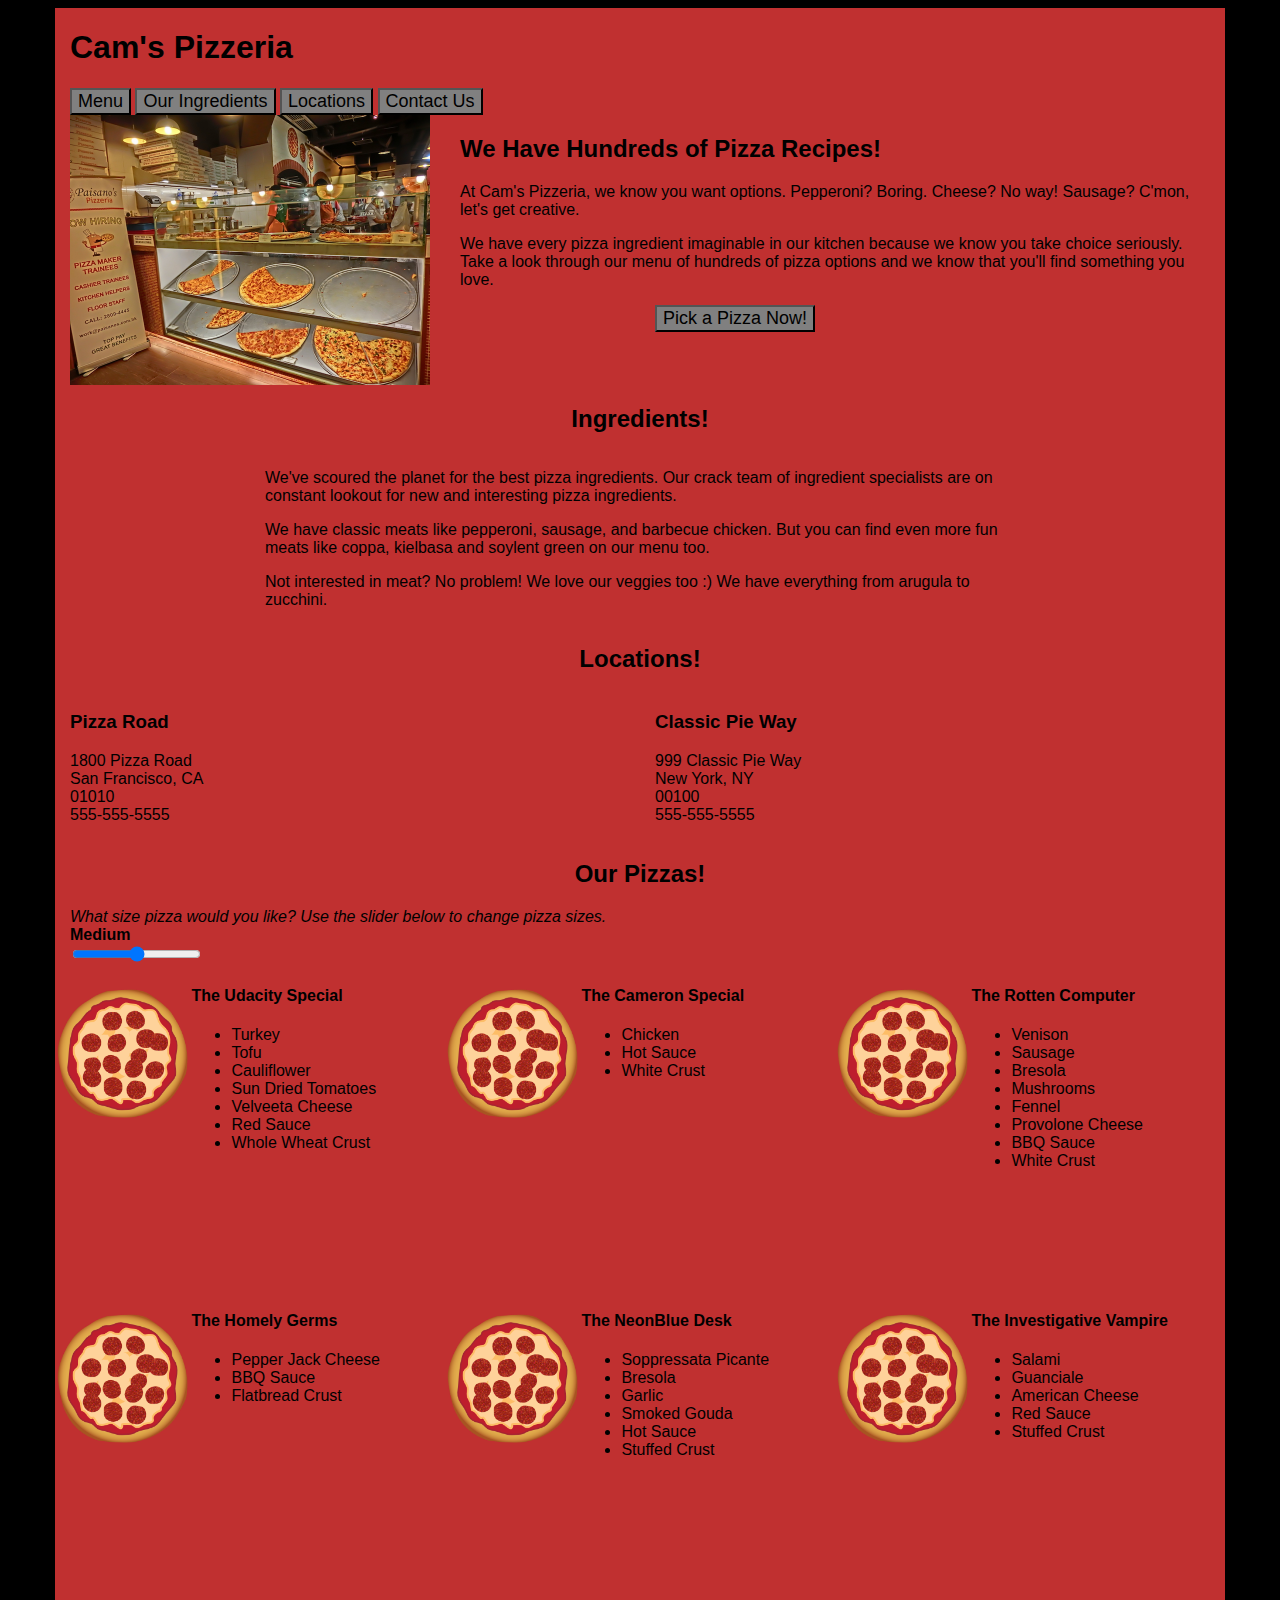
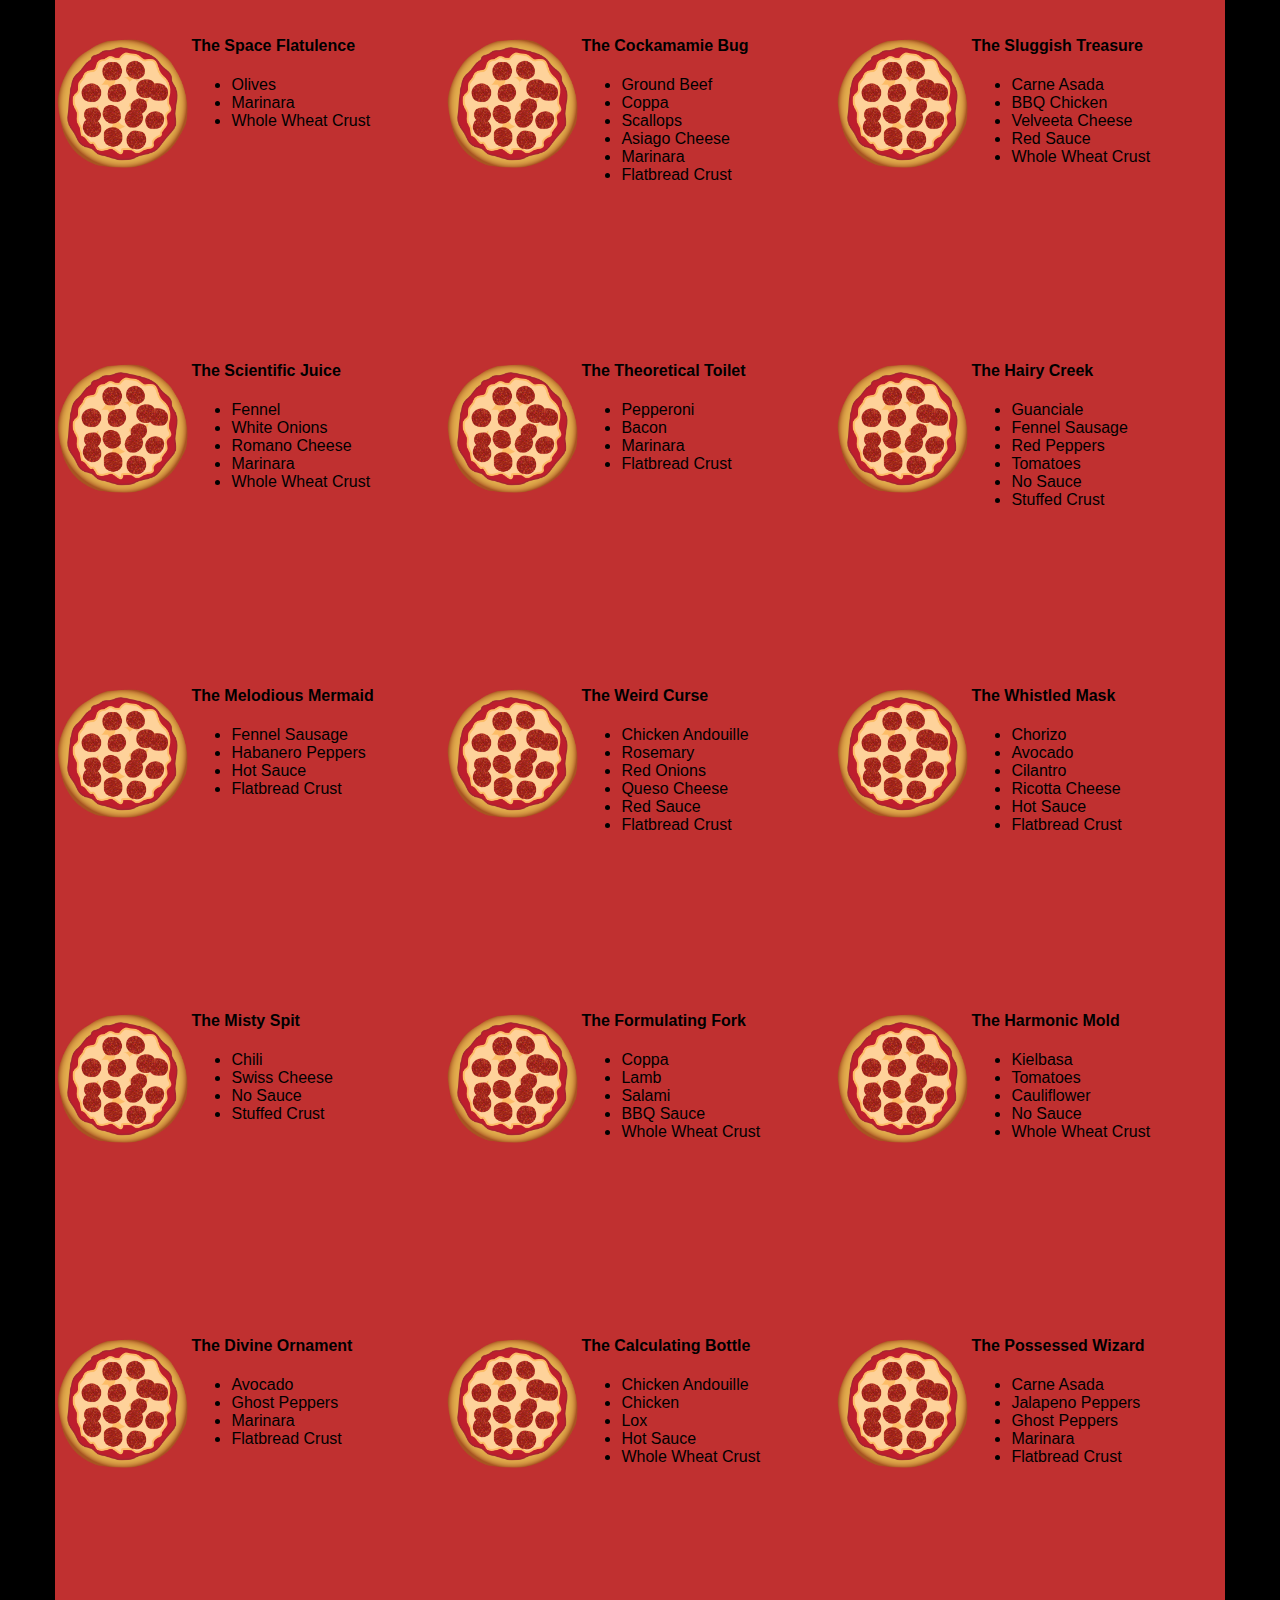
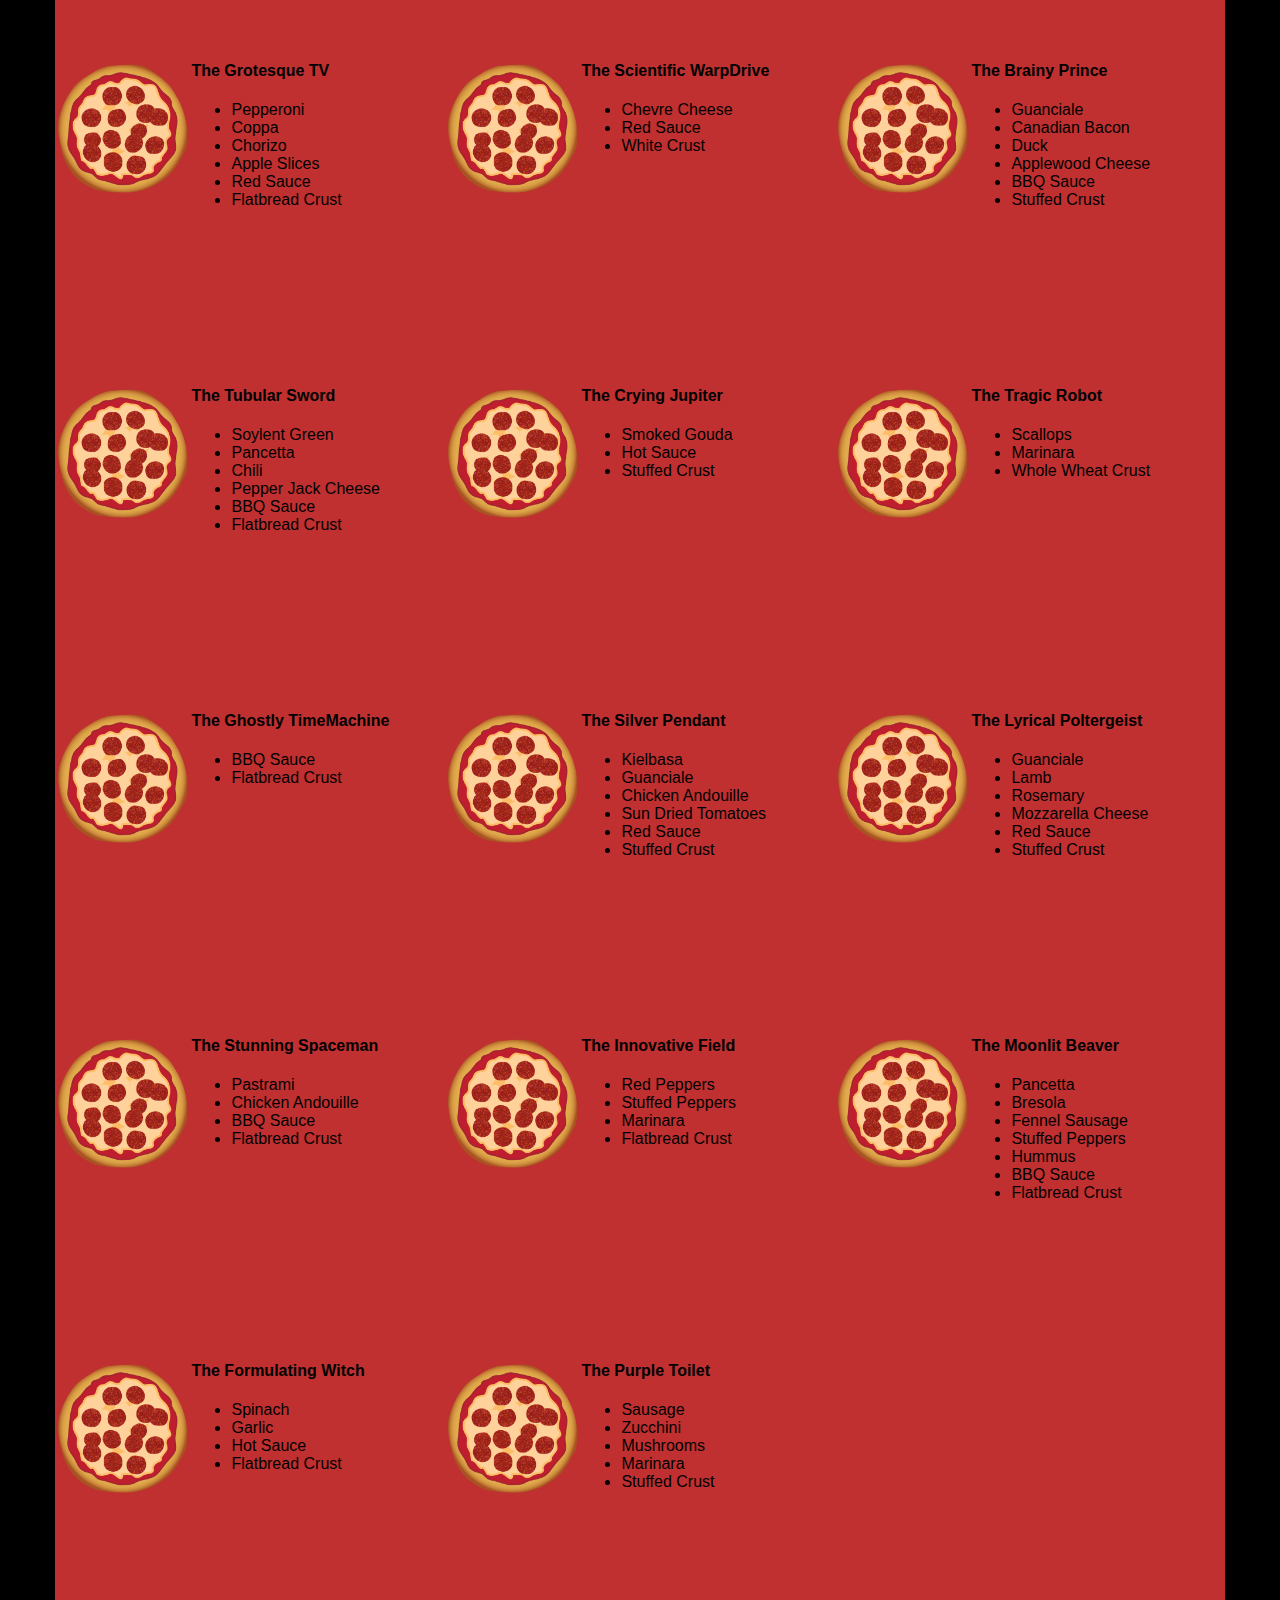
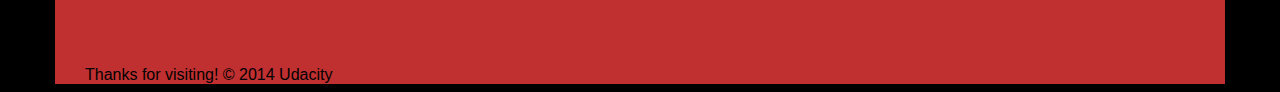
==== commit 346dfc7e: "Make review changes on submitted project" ====
--- a/views/pizza.html
+++ b/views/pizza.html
@@ -1,6 +1,7 @@
 <!DOCTYPE HTML>
 <html>
 <head>
+  <meta name="viewport" content="width=device-width, initial-scale=1">
   <!-- <link rel="stylesheet" href="css/style.css"> -->
     <style>/** {
       outline: 1px solid red !important;
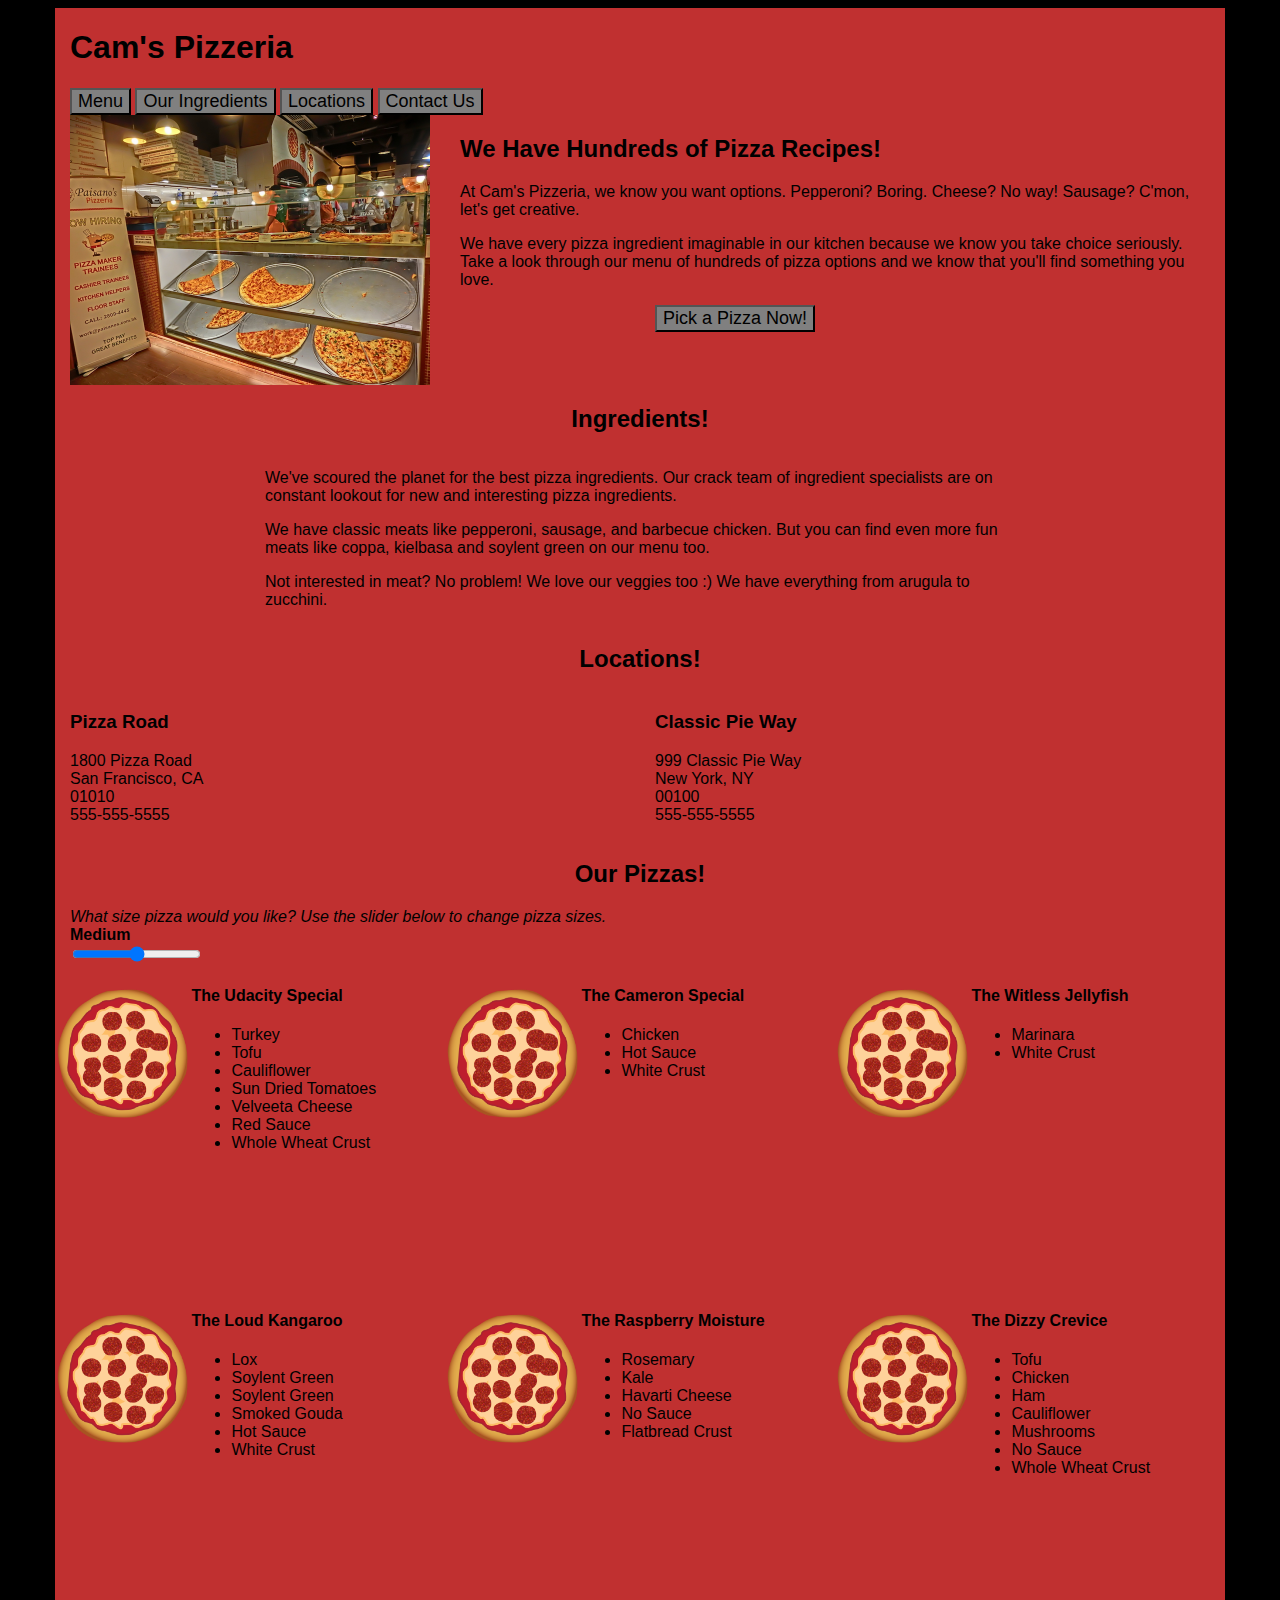
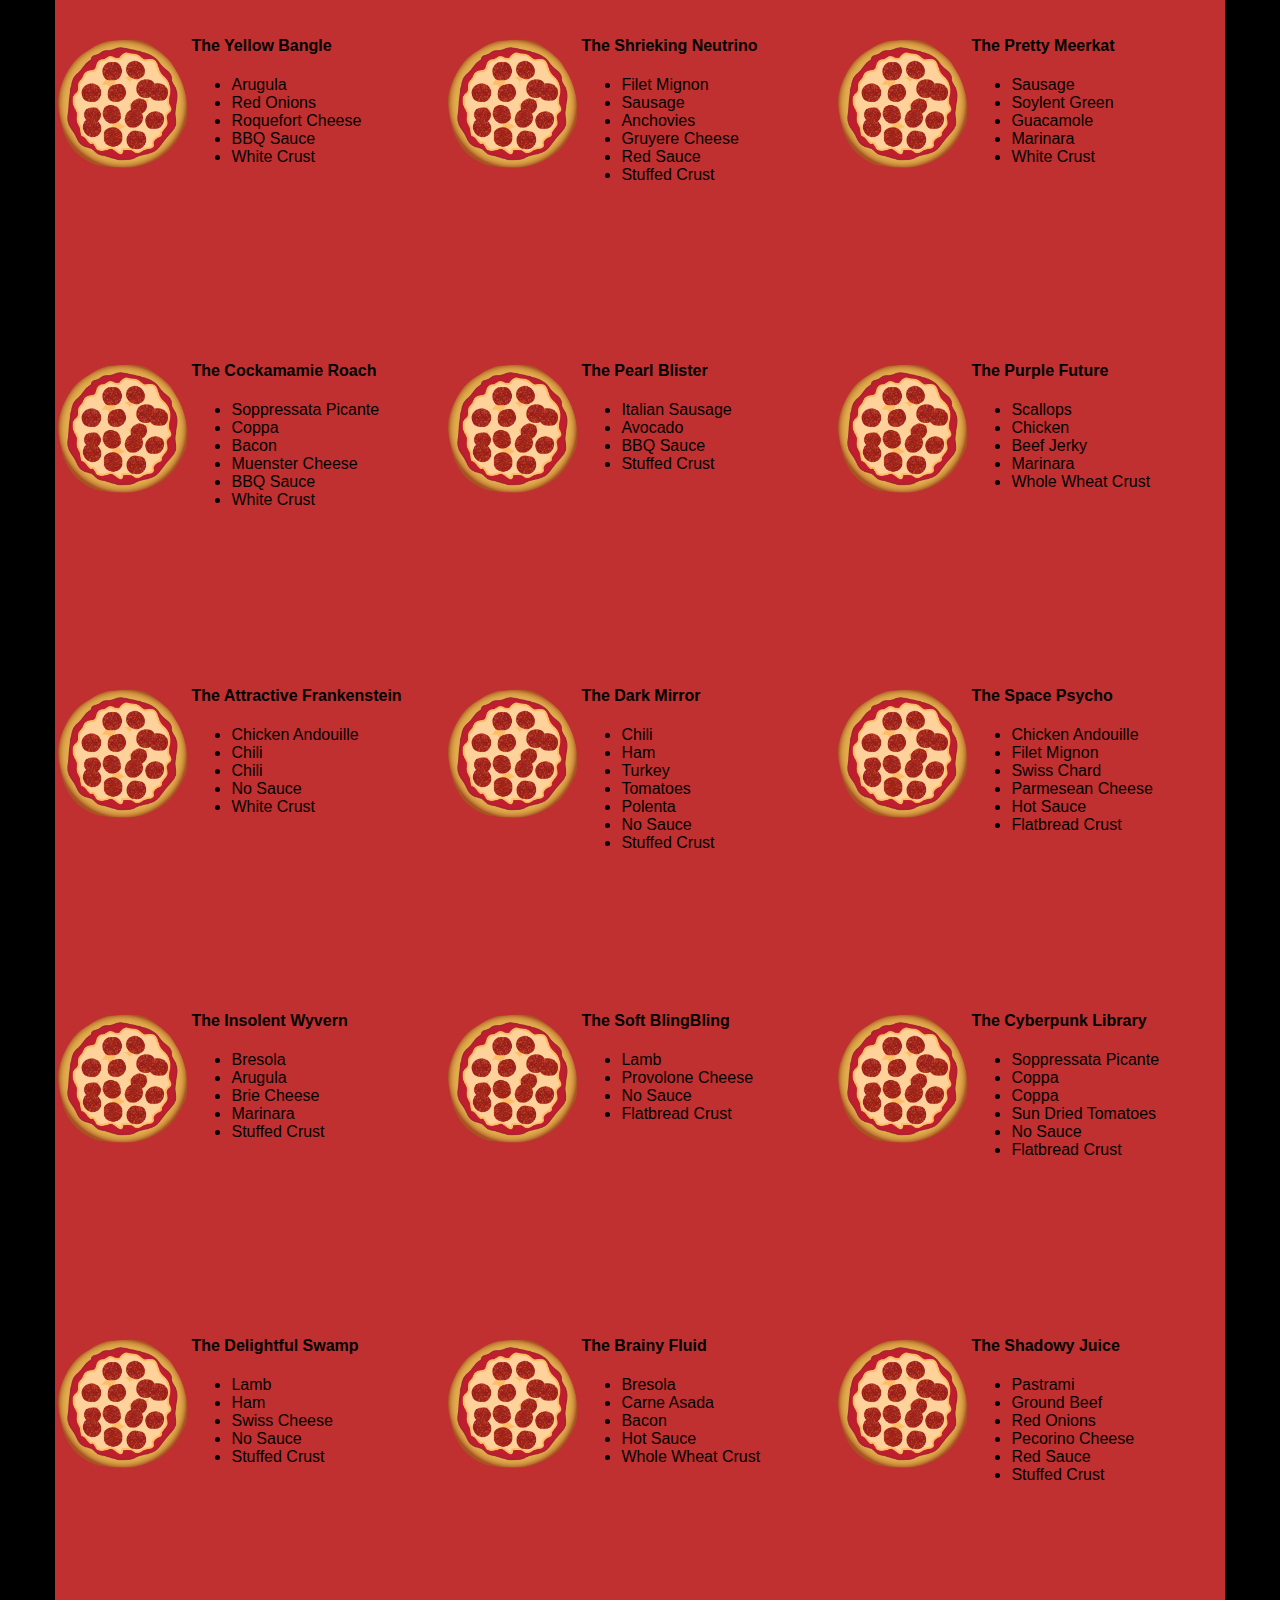
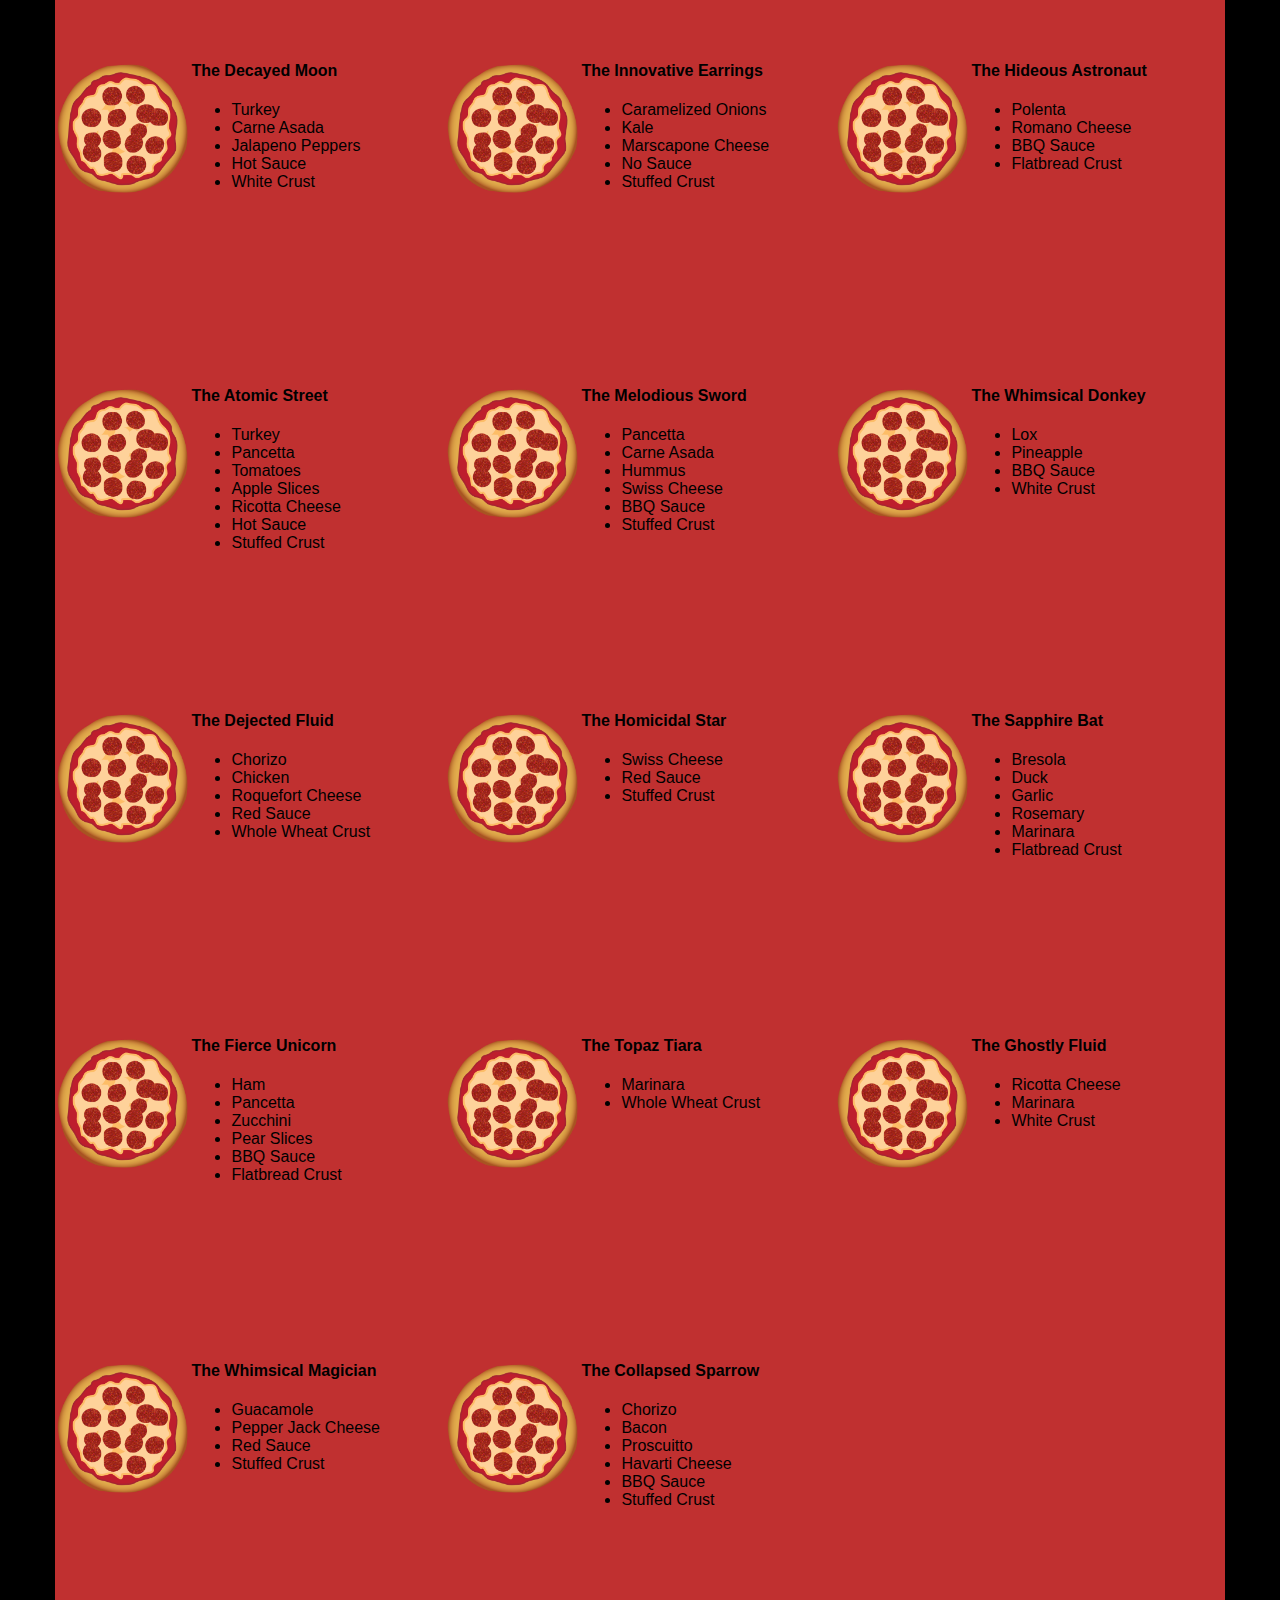
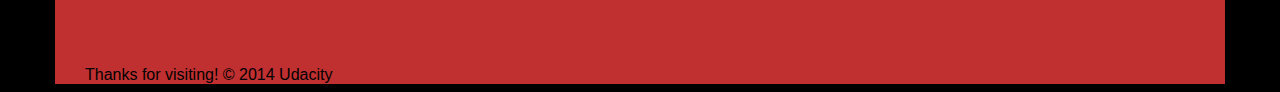
==== commit 1df4c045: "Make review changes on submitted project" ====
--- a/views/pizza.html
+++ b/views/pizza.html
@@ -1,7 +1,7 @@
 <!DOCTYPE HTML>
 <html>
 <head>
-  <meta name="viewport" content="width=device-width, initial-scale=1">
+  <meta name=viewport content="width=device-width, initial-scale=1">
   <!-- <link rel="stylesheet" href="css/style.css"> -->
     <style>/** {
       outline: 1px solid red !important;
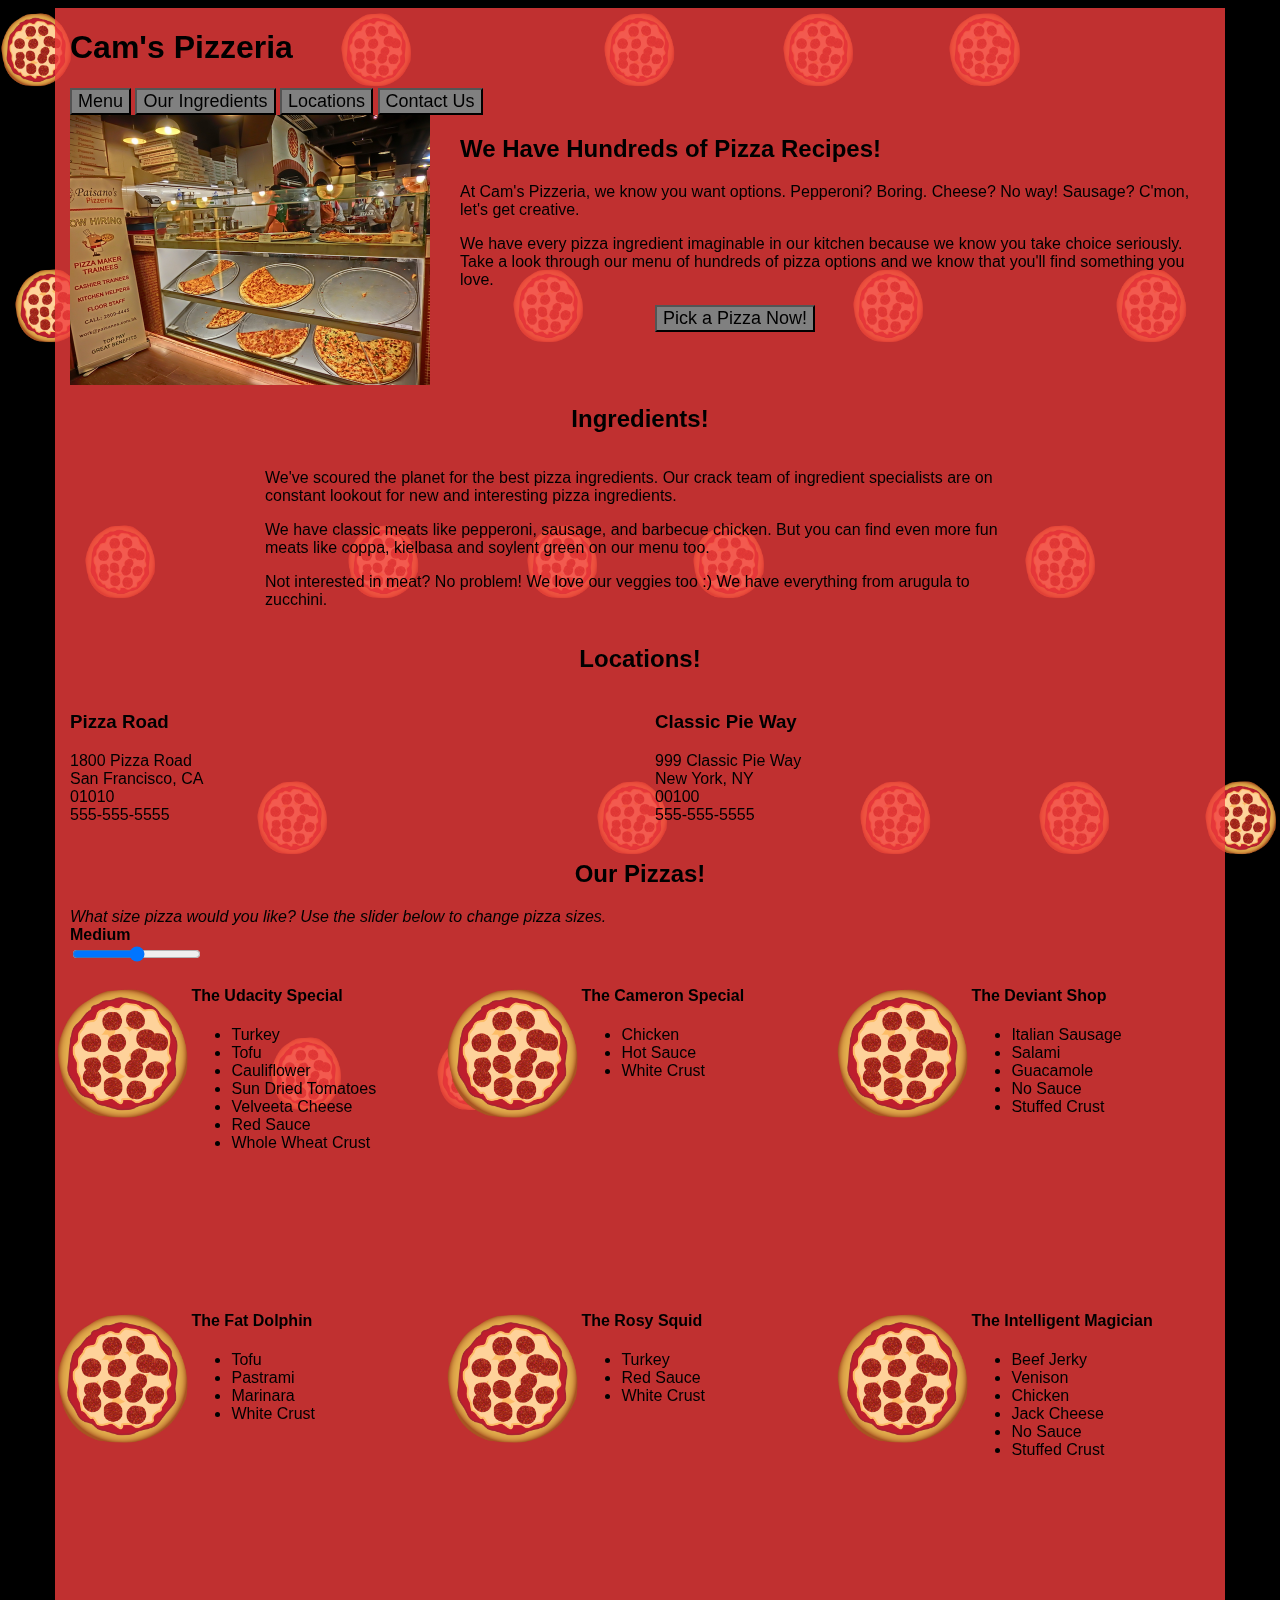
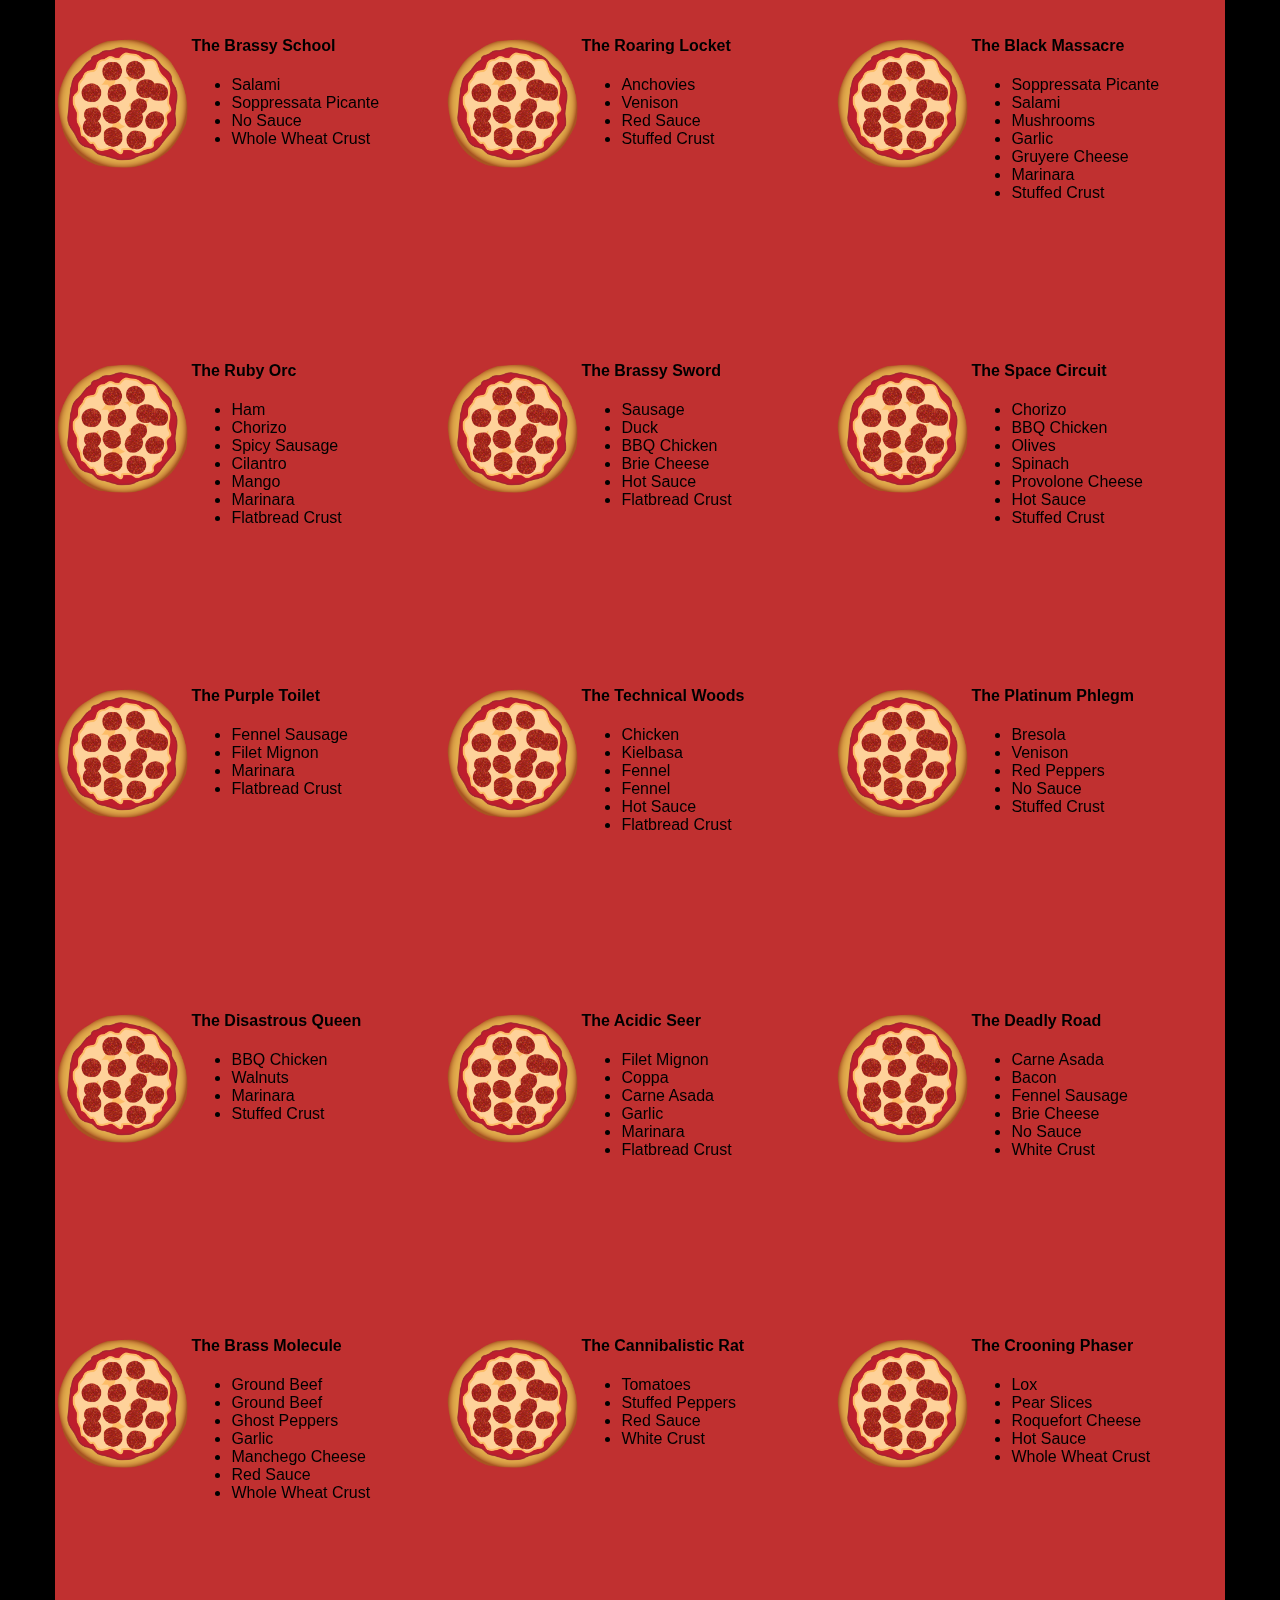
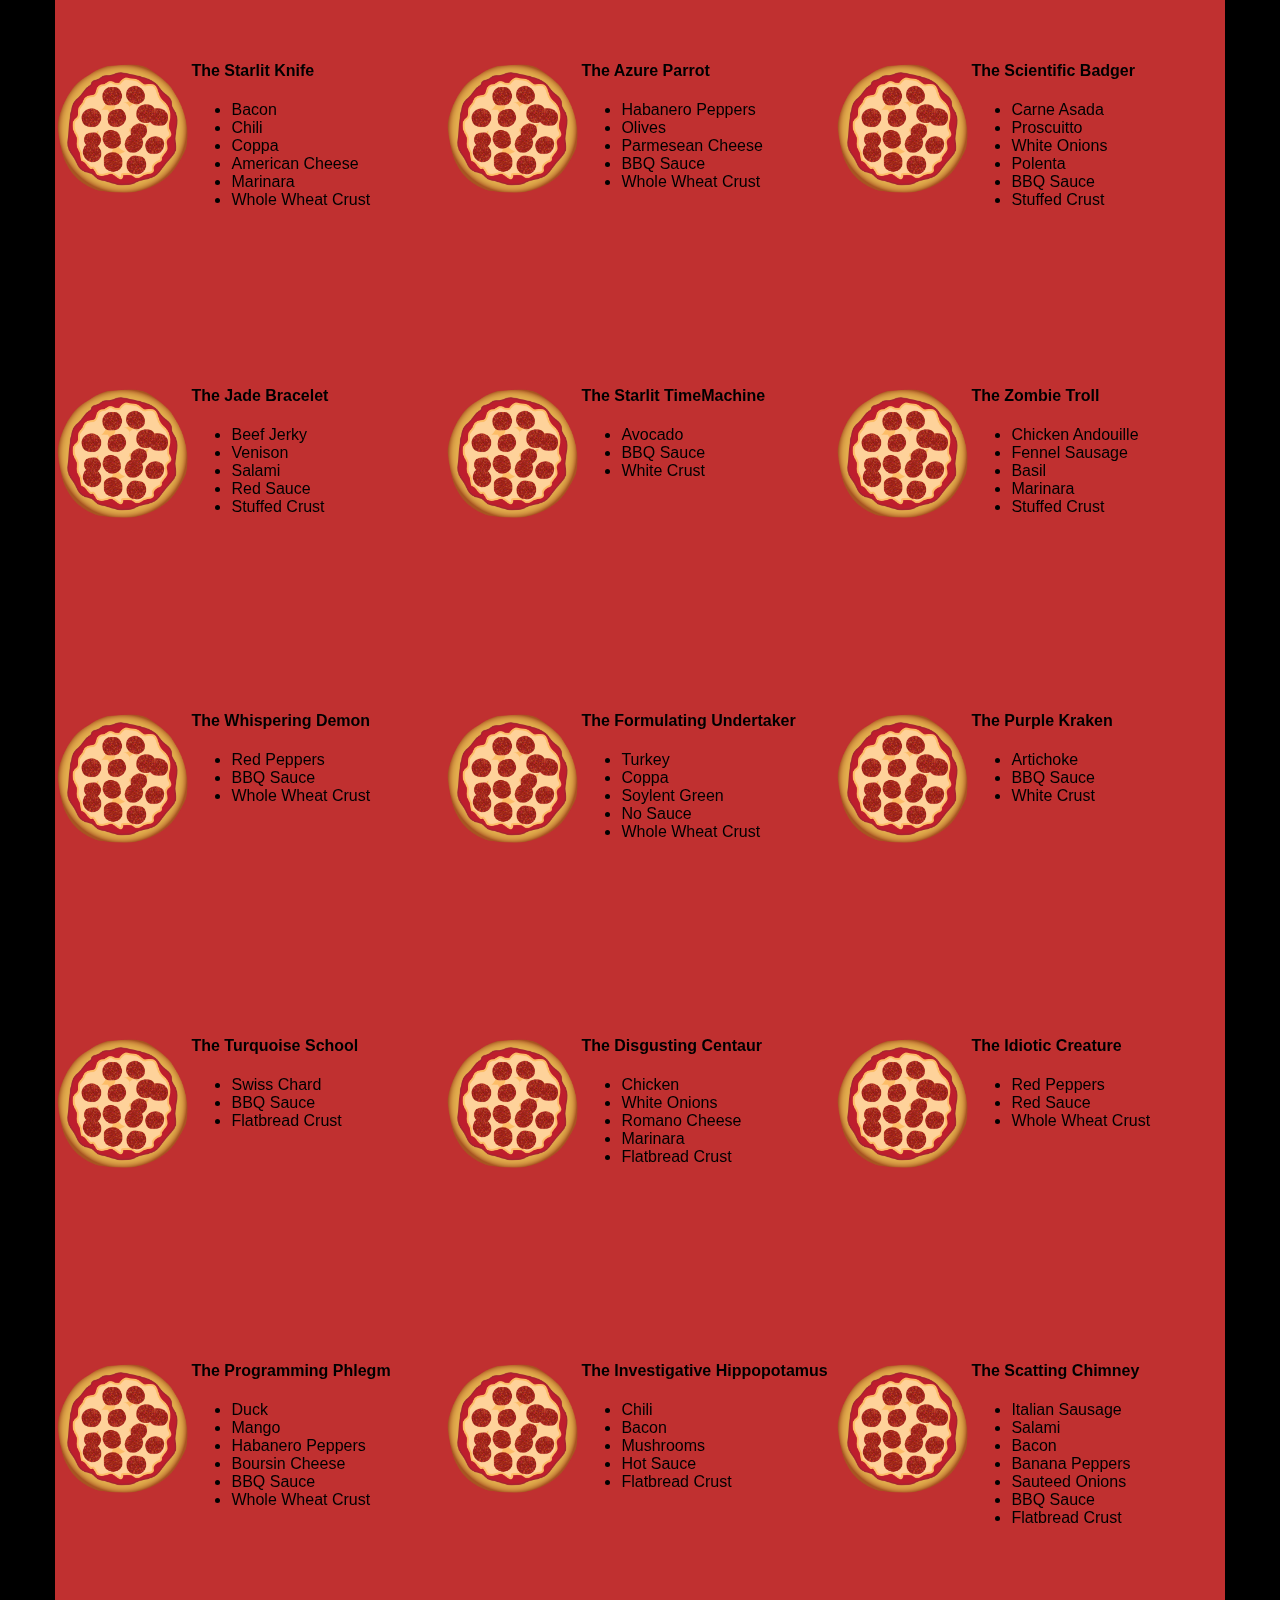
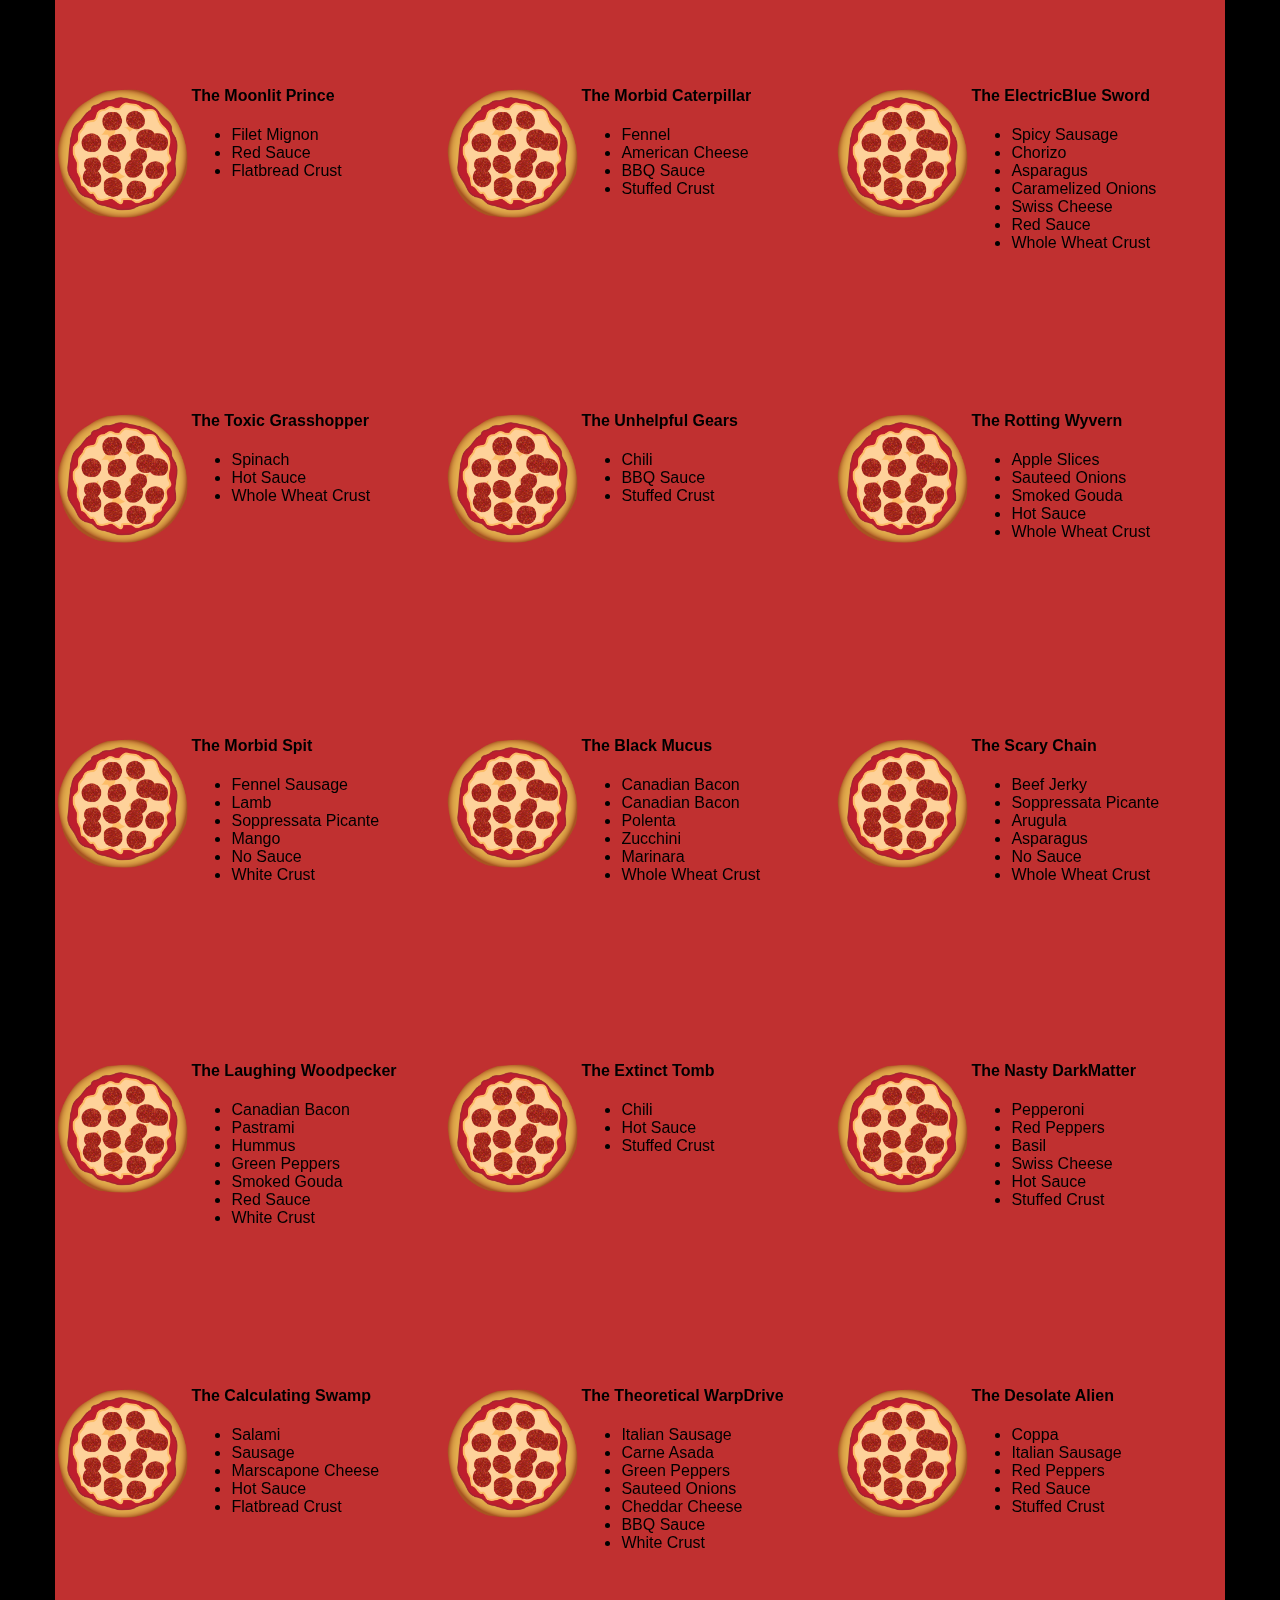
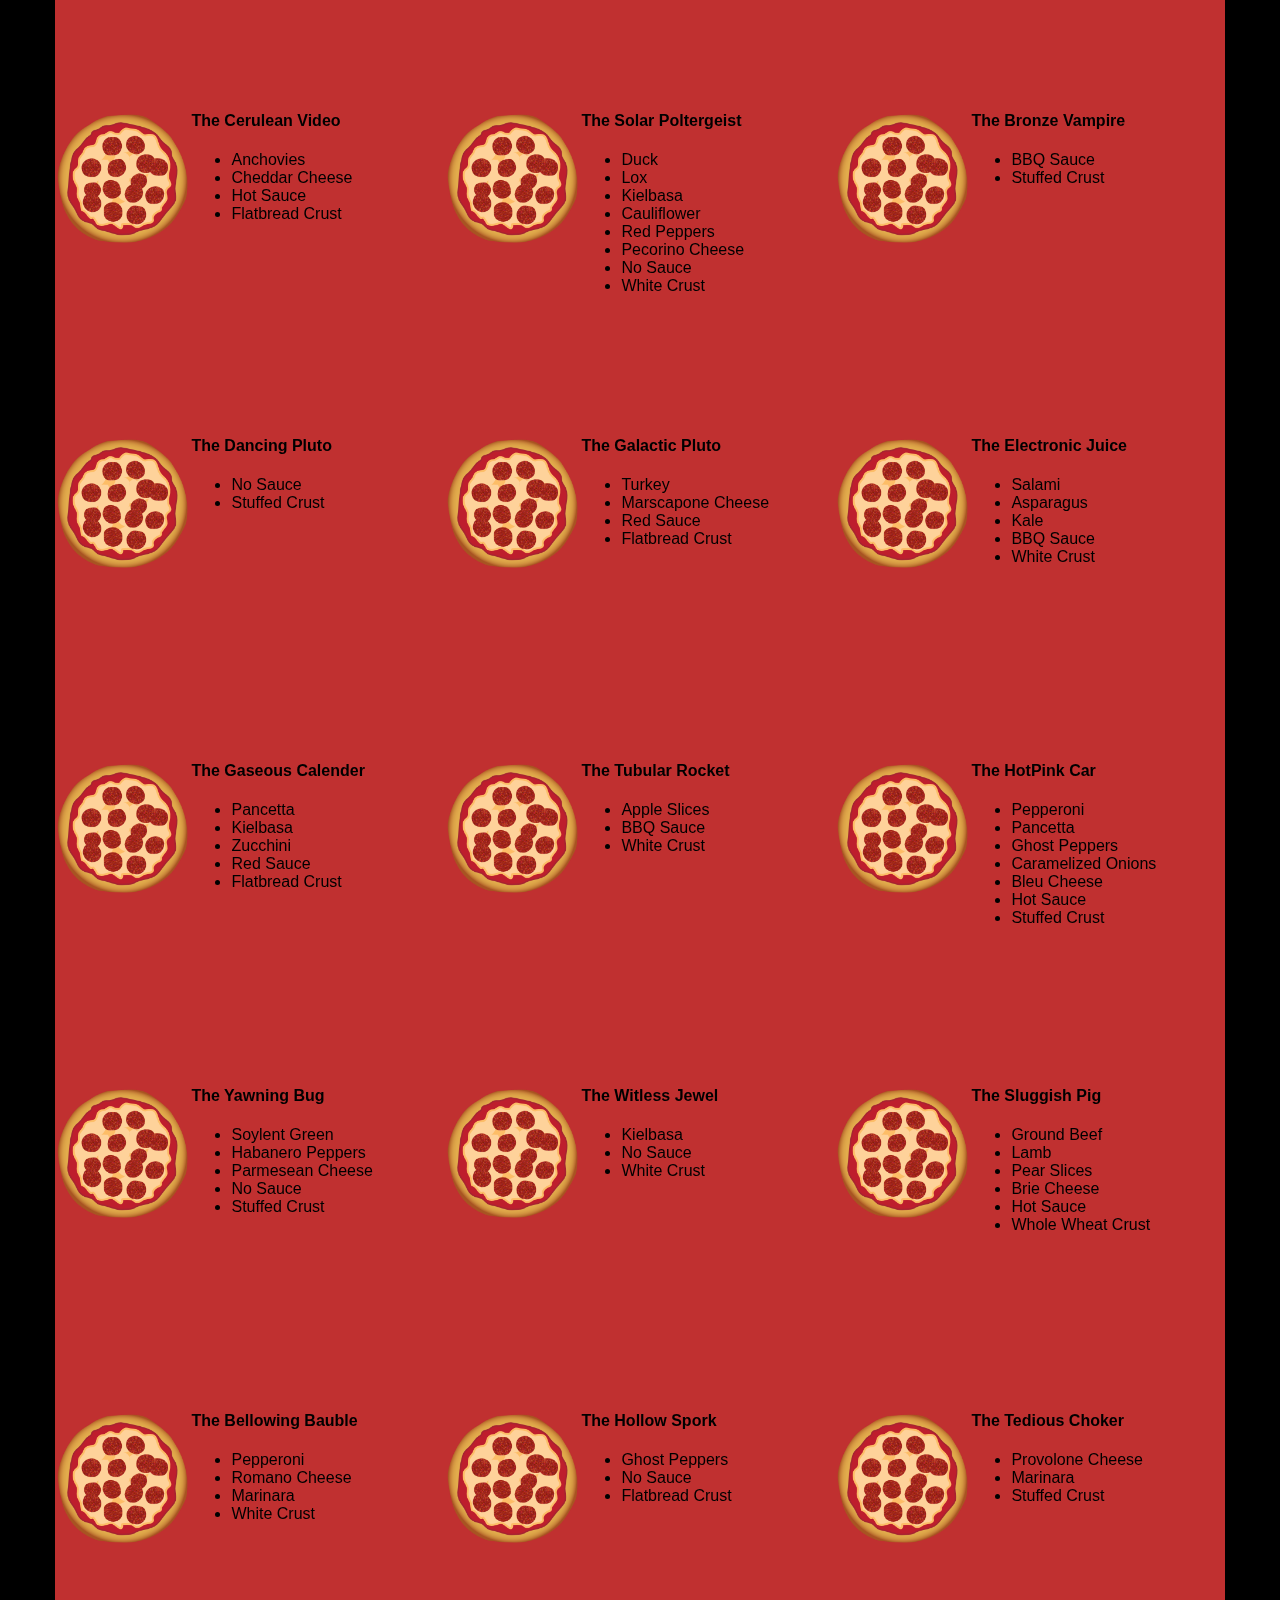
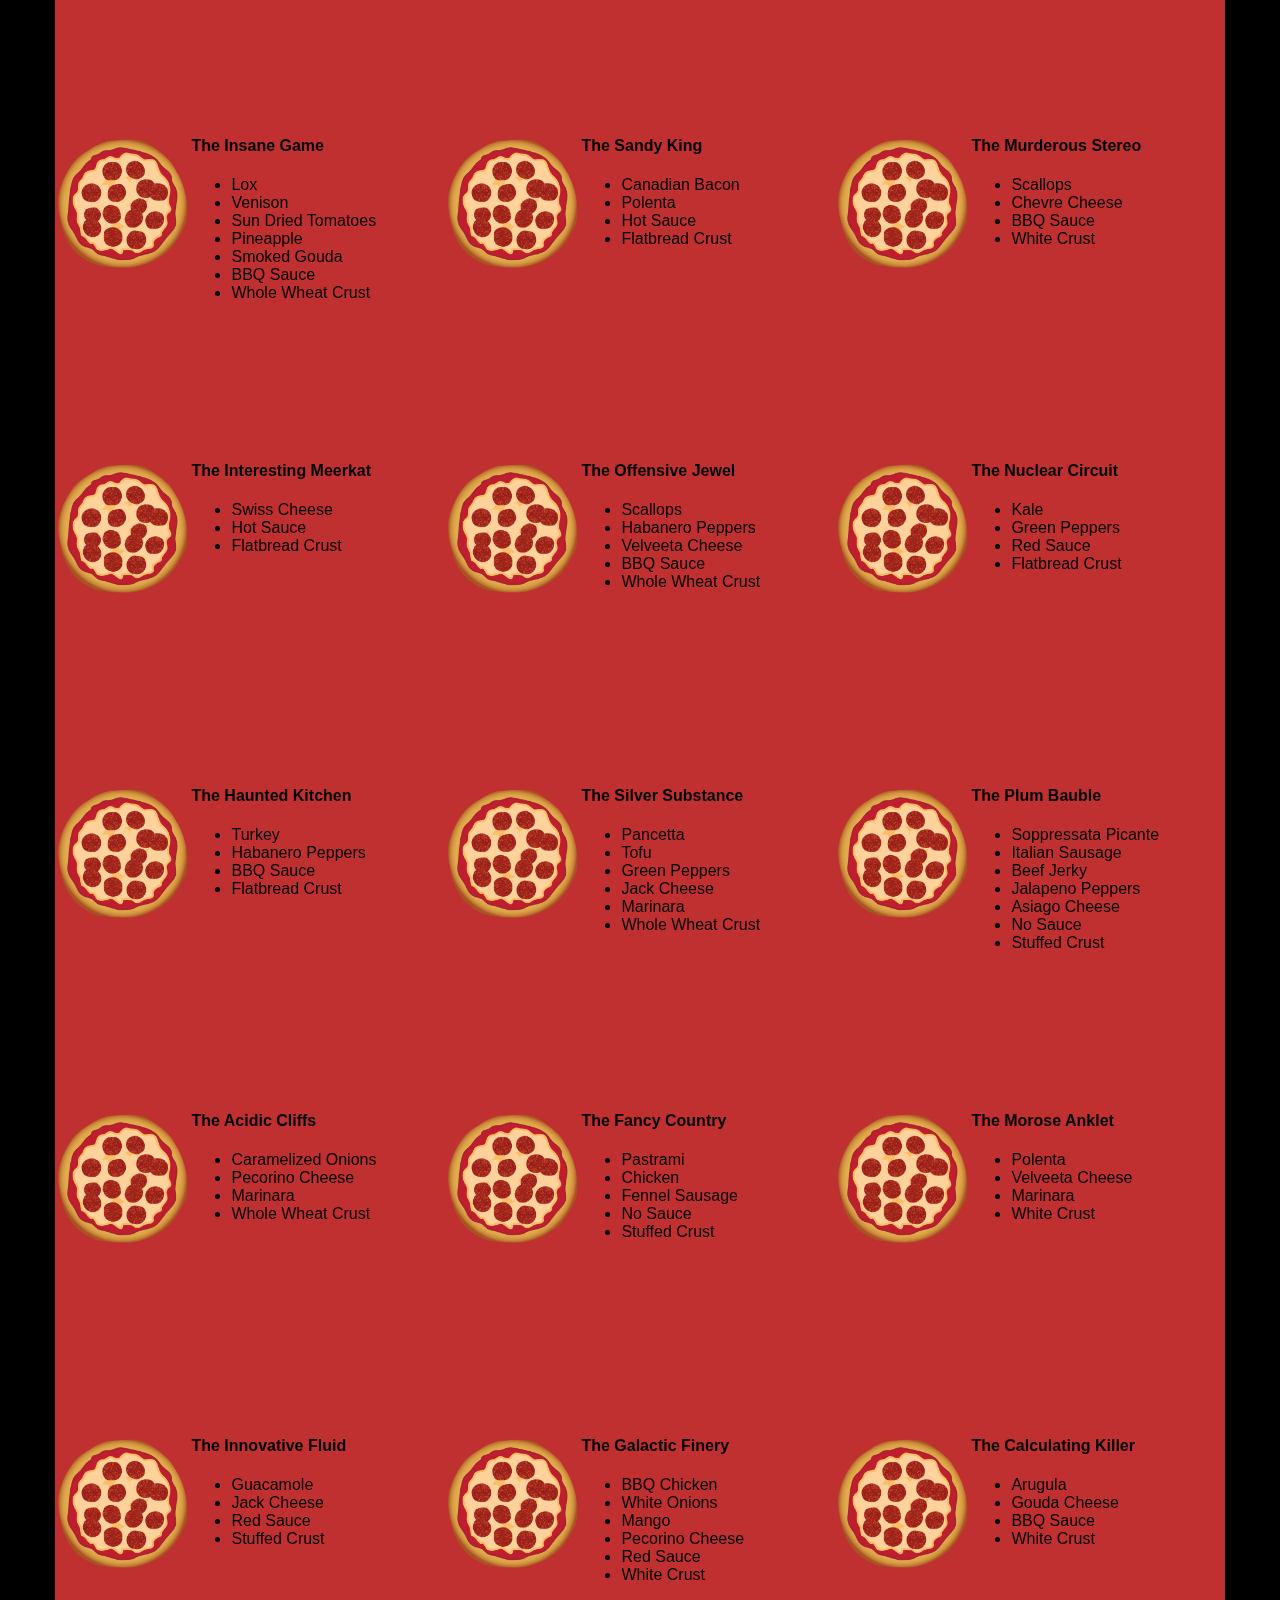
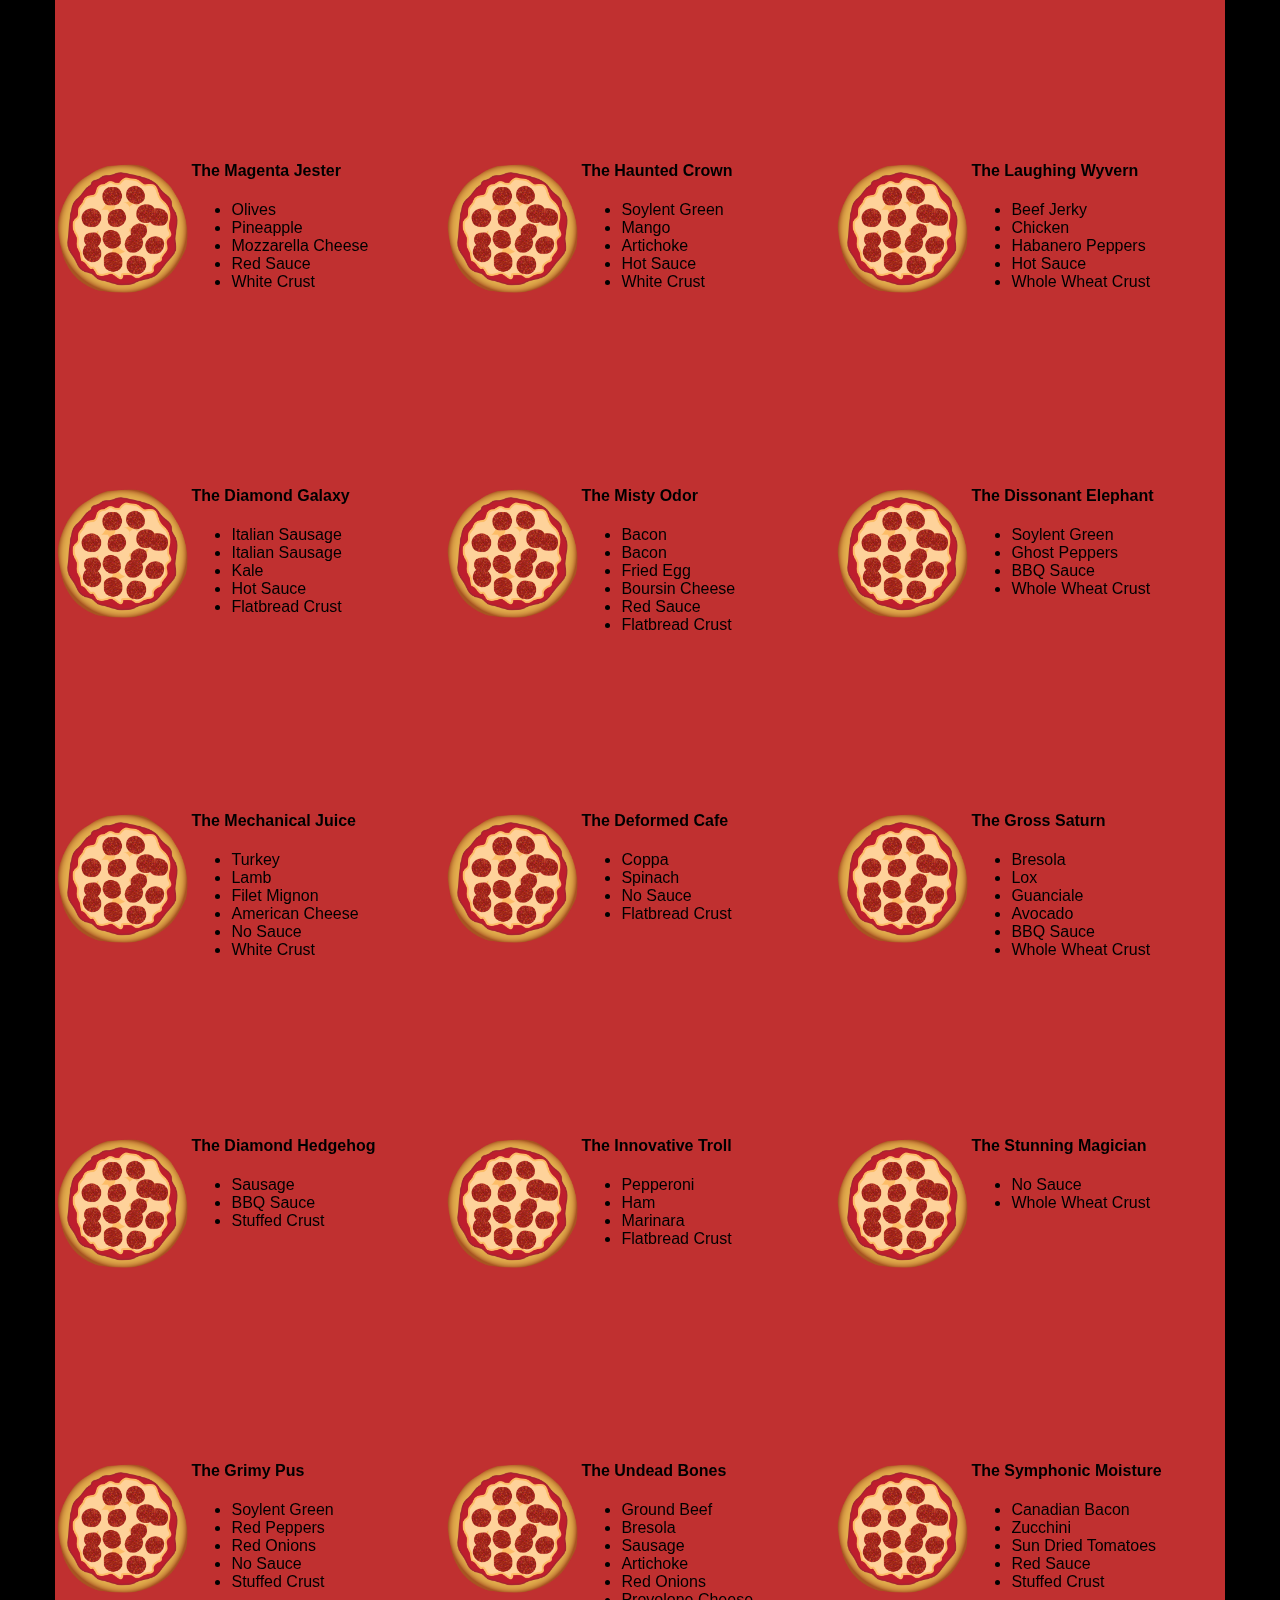
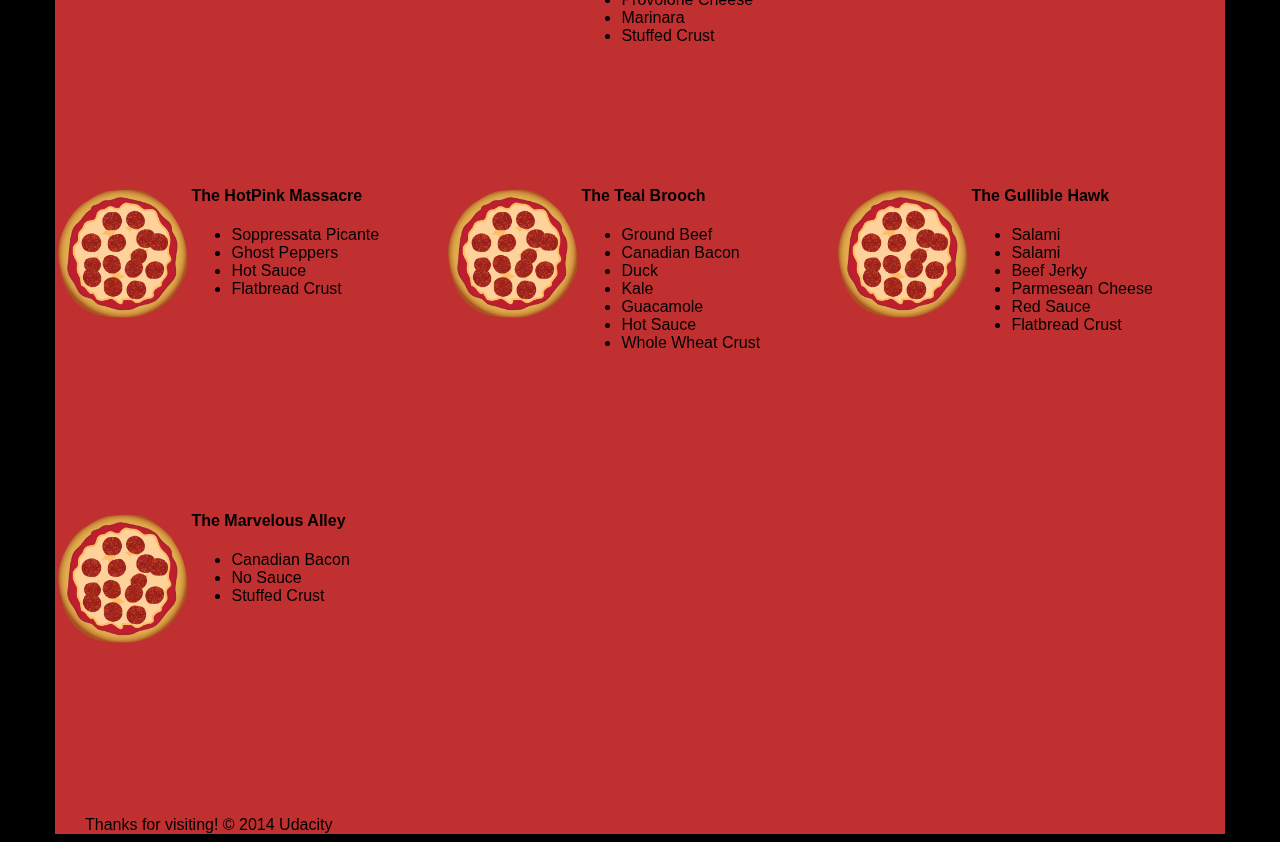
==== commit 63ee048a: "Make review changes on submitted project" ====
--- a/views/pizza.html
+++ b/views/pizza.html
@@ -3,58 +3,7 @@
 <head>
   <meta name=viewport content="width=device-width, initial-scale=1">
   <!-- <link rel="stylesheet" href="css/style.css"> -->
-    <style>/** {
-      outline: 1px solid red !important;
-    }*/
-    * {
-      -webkit-box-sizing: border-box;
-      -moz-box-sizing: border-box;
-      -box-sizing: border-box;
-    }
 
-    body {
-      font-family: "Trebuchet MS", Helvetica, sans-serif;
-      background: black;
-    }
-
-    input {
-      background: grey;
-      font-size: 18px;
-    }
-
-    form {
-      display: inline-block;
-    }
-
-    .centered {
-      text-align: center;
-    }
-
-    #pizzaSize {
-      font-weight: 800;
-    }
-
-    .mover {
-      position: fixed;
-      width: 256px;
-      z-index: -1;
-    }
-
-    .randomPizzaContainer {
-      float: left;
-      display: flex;
-    }
-
-    .randomPizzaContainer:after {
-      content: "";
-      display: table;
-      clear:both;
-    }
-
-     .container {
-      background-color: rgba(240, 60, 60, 0.8);
-    }</style>
-  <link rel="stylesheet" href="css/bootstrap-grid.css">
 </head>
 
 <body>
@@ -189,7 +138,59 @@
     </div>
     <div id="footer" class="col-md-12">Thanks for visiting! &copy; 2014 Udacity</div>
   </div>
-  <script async type="text/javascript" src="js/main.js"></script>
+  <script type="text/javascript" src="js/main.js"></script>
+  <style>/** {
+    outline: 1px solid red !important;
+  }*/
+  * {
+    -webkit-box-sizing: border-box;
+    -moz-box-sizing: border-box;
+    -box-sizing: border-box;
+  }
+
+  body {
+    font-family: "Trebuchet MS", Helvetica, sans-serif;
+    background: black;
+  }
+
+  input {
+    background: grey;
+    font-size: 18px;
+  }
+
+  form {
+    display: inline-block;
+  }
+
+  .centered {
+    text-align: center;
+  }
+
+  #pizzaSize {
+    font-weight: 800;
+  }
+
+  .mover {
+    position: fixed;
+    width: 256px;
+    z-index: -1;
+  }
+
+  .randomPizzaContainer {
+    float: left;
+    display: flex;
+  }
+
+  .randomPizzaContainer:after {
+    content: "";
+    display: table;
+    clear:both;
+  }
+
+   .container {
+    background-color: rgba(240, 60, 60, 0.8);
+  }</style>
+<link rel="stylesheet" href="css/bootstrap-grid.css">
 </body>
 
 </html>
